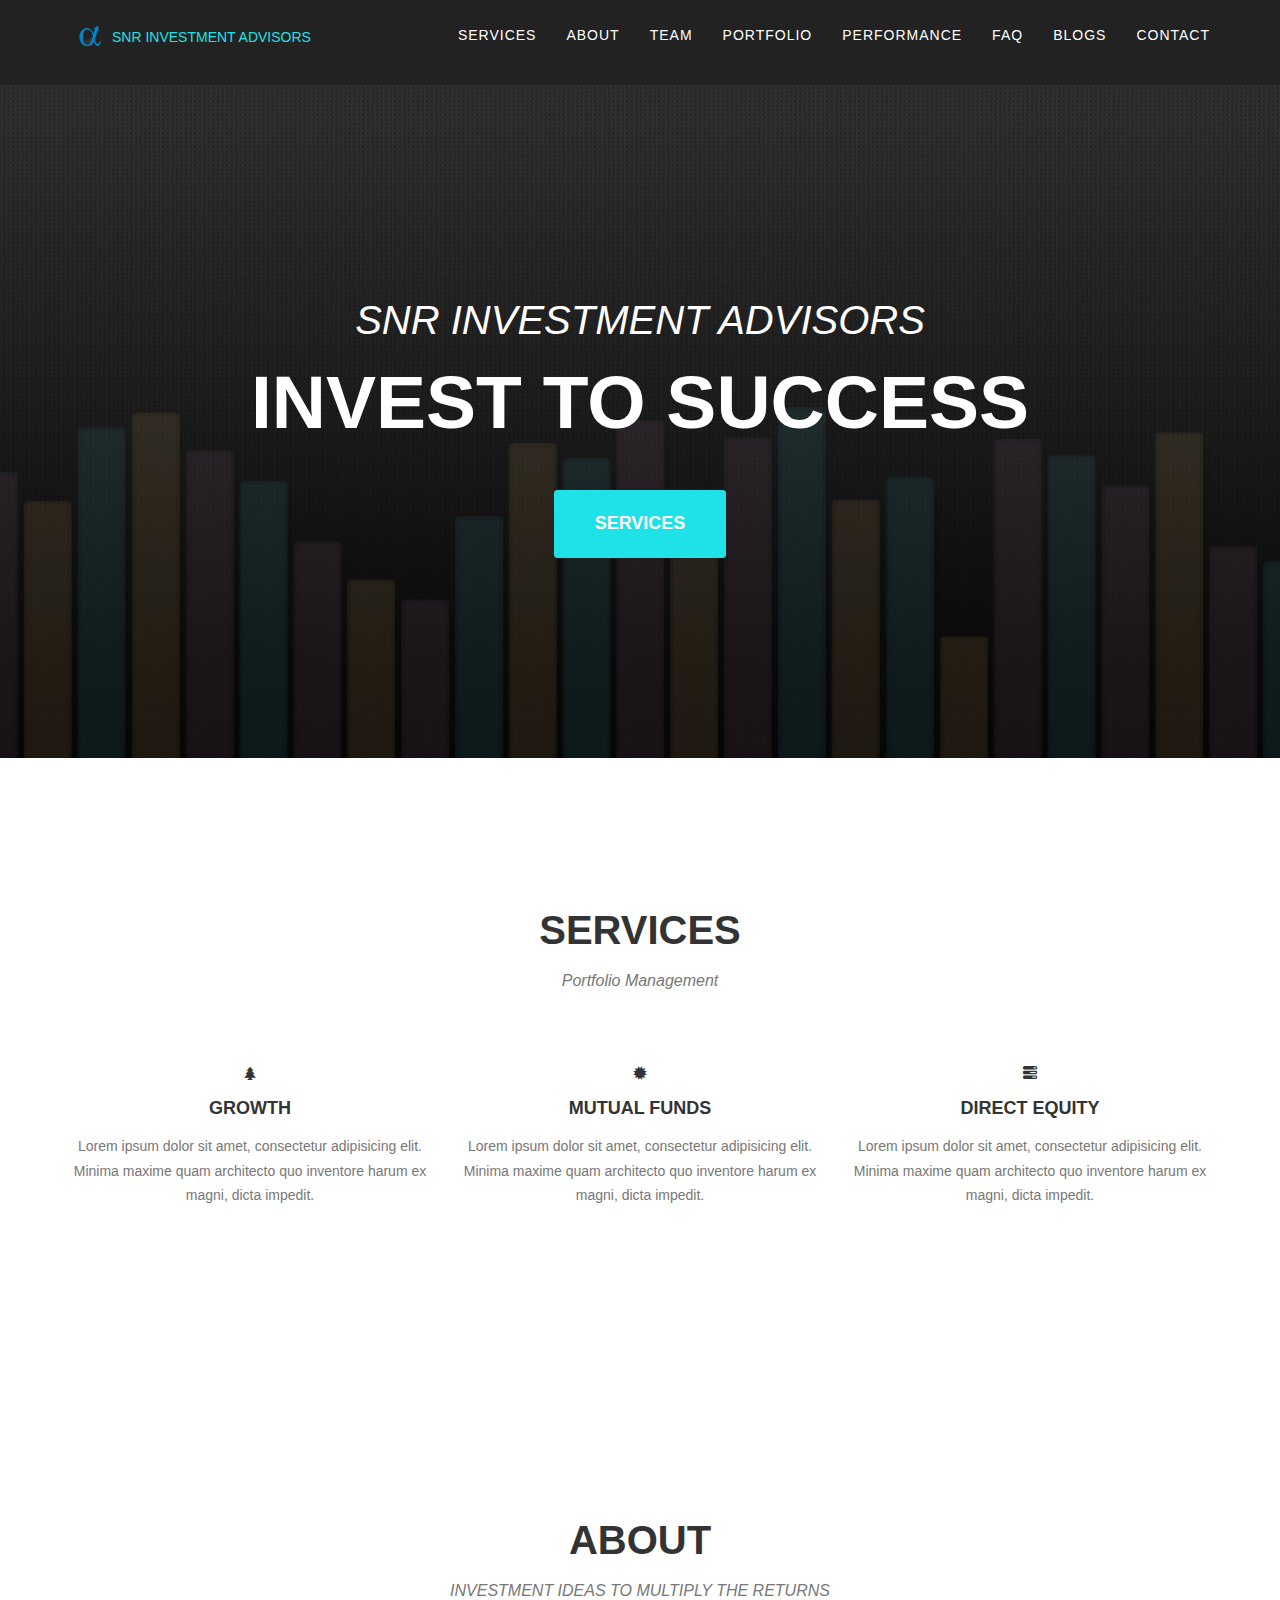
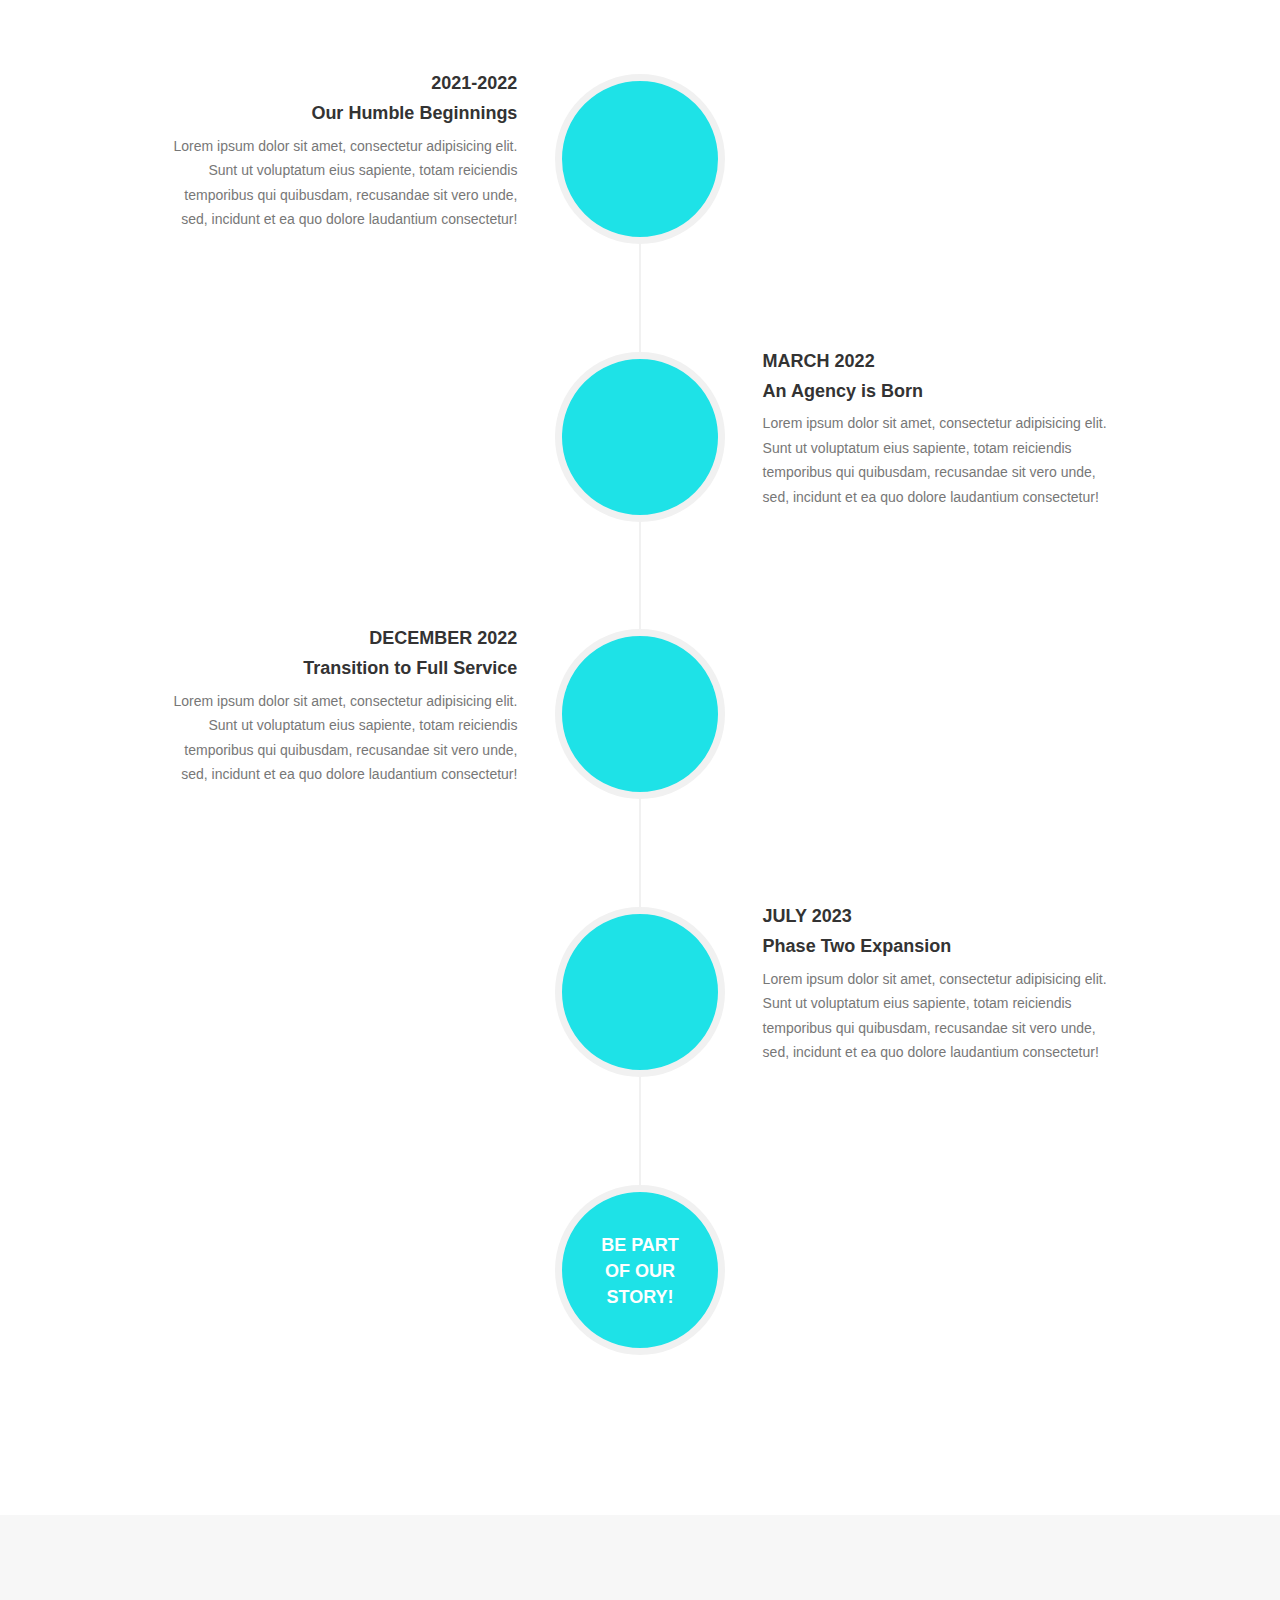
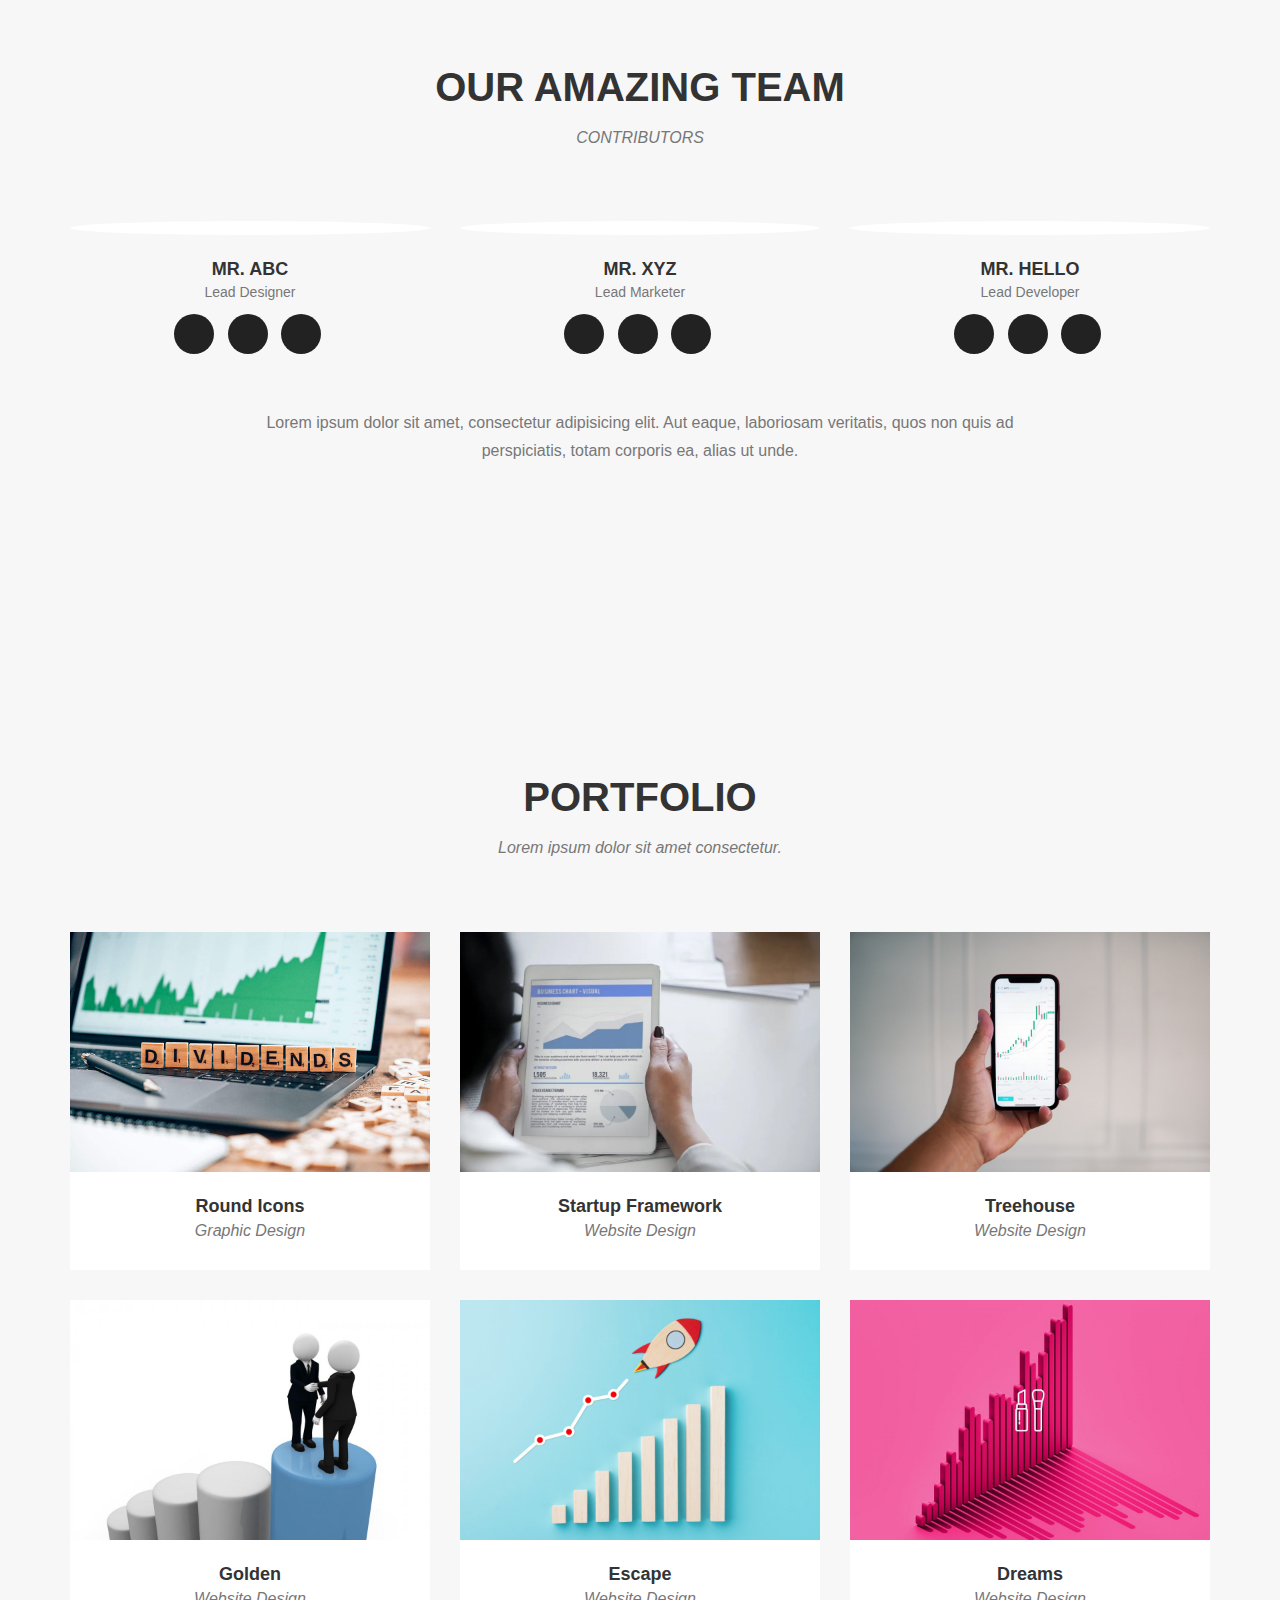
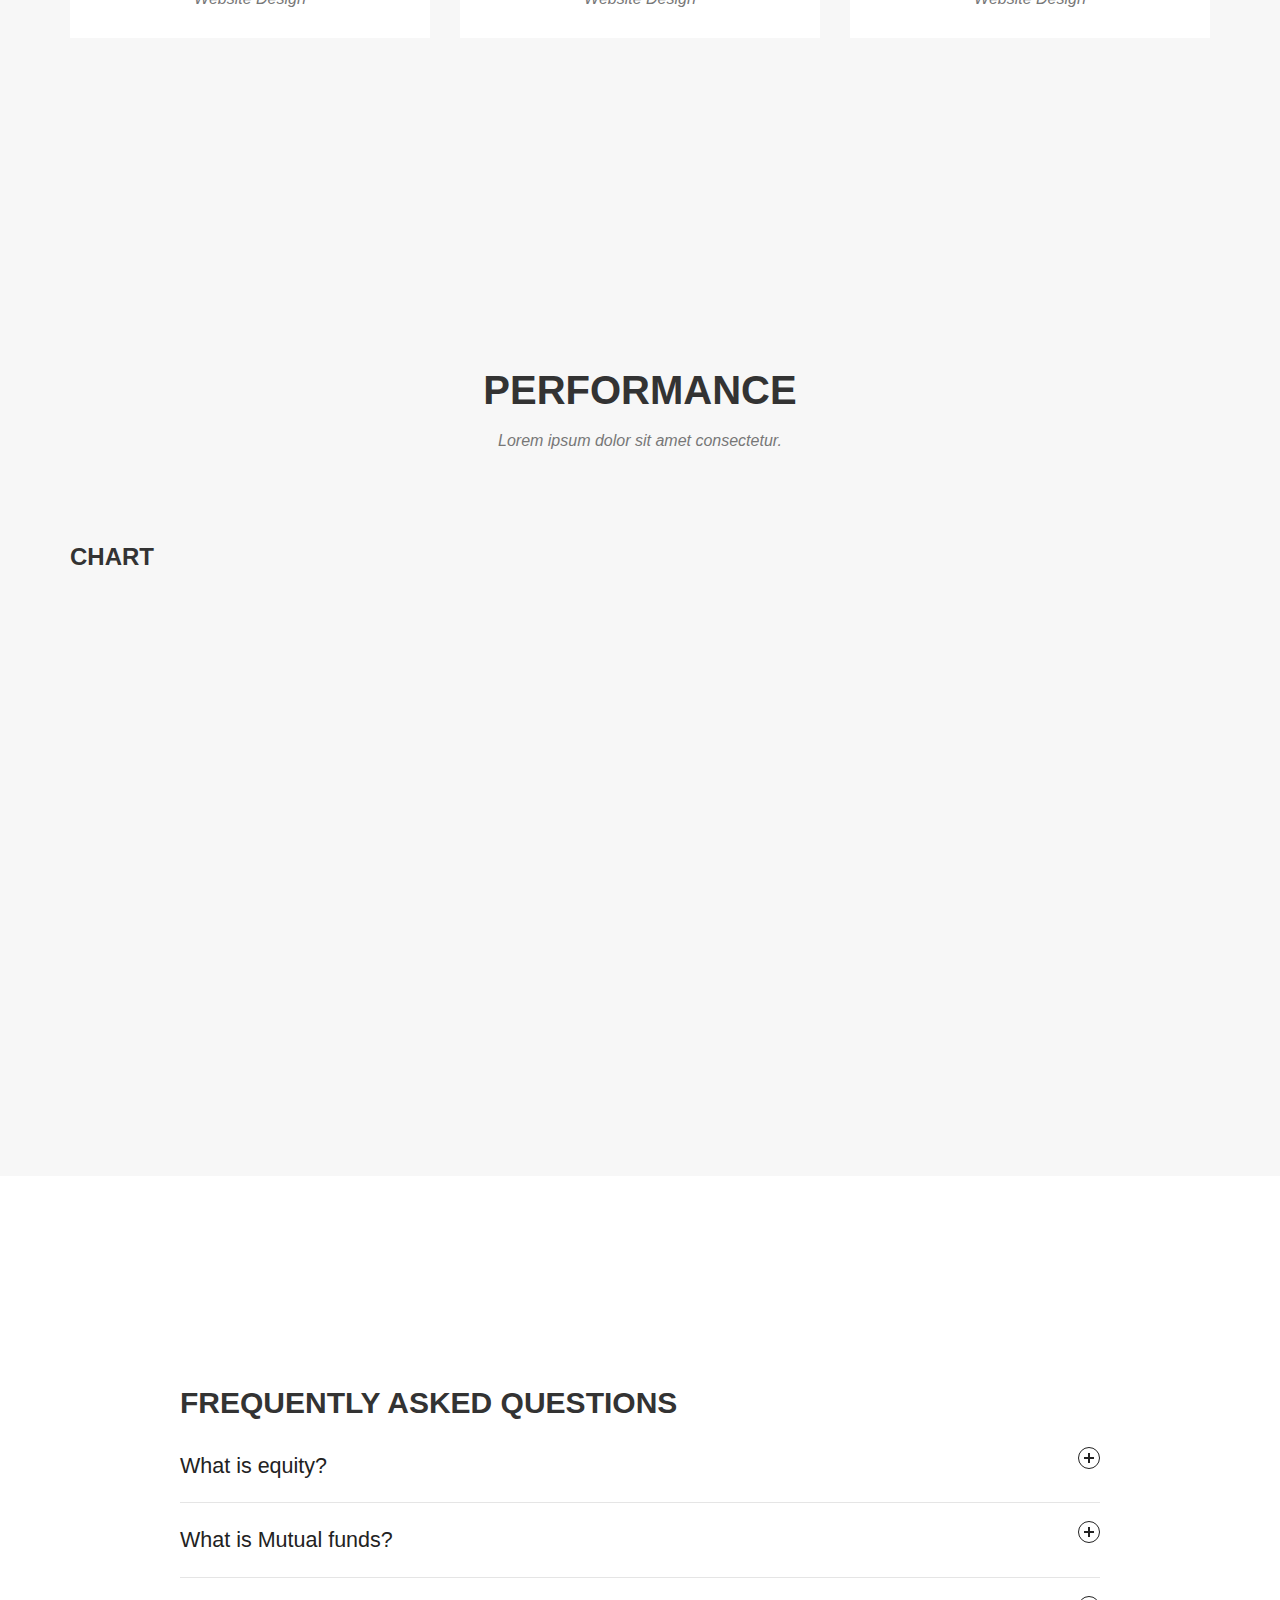
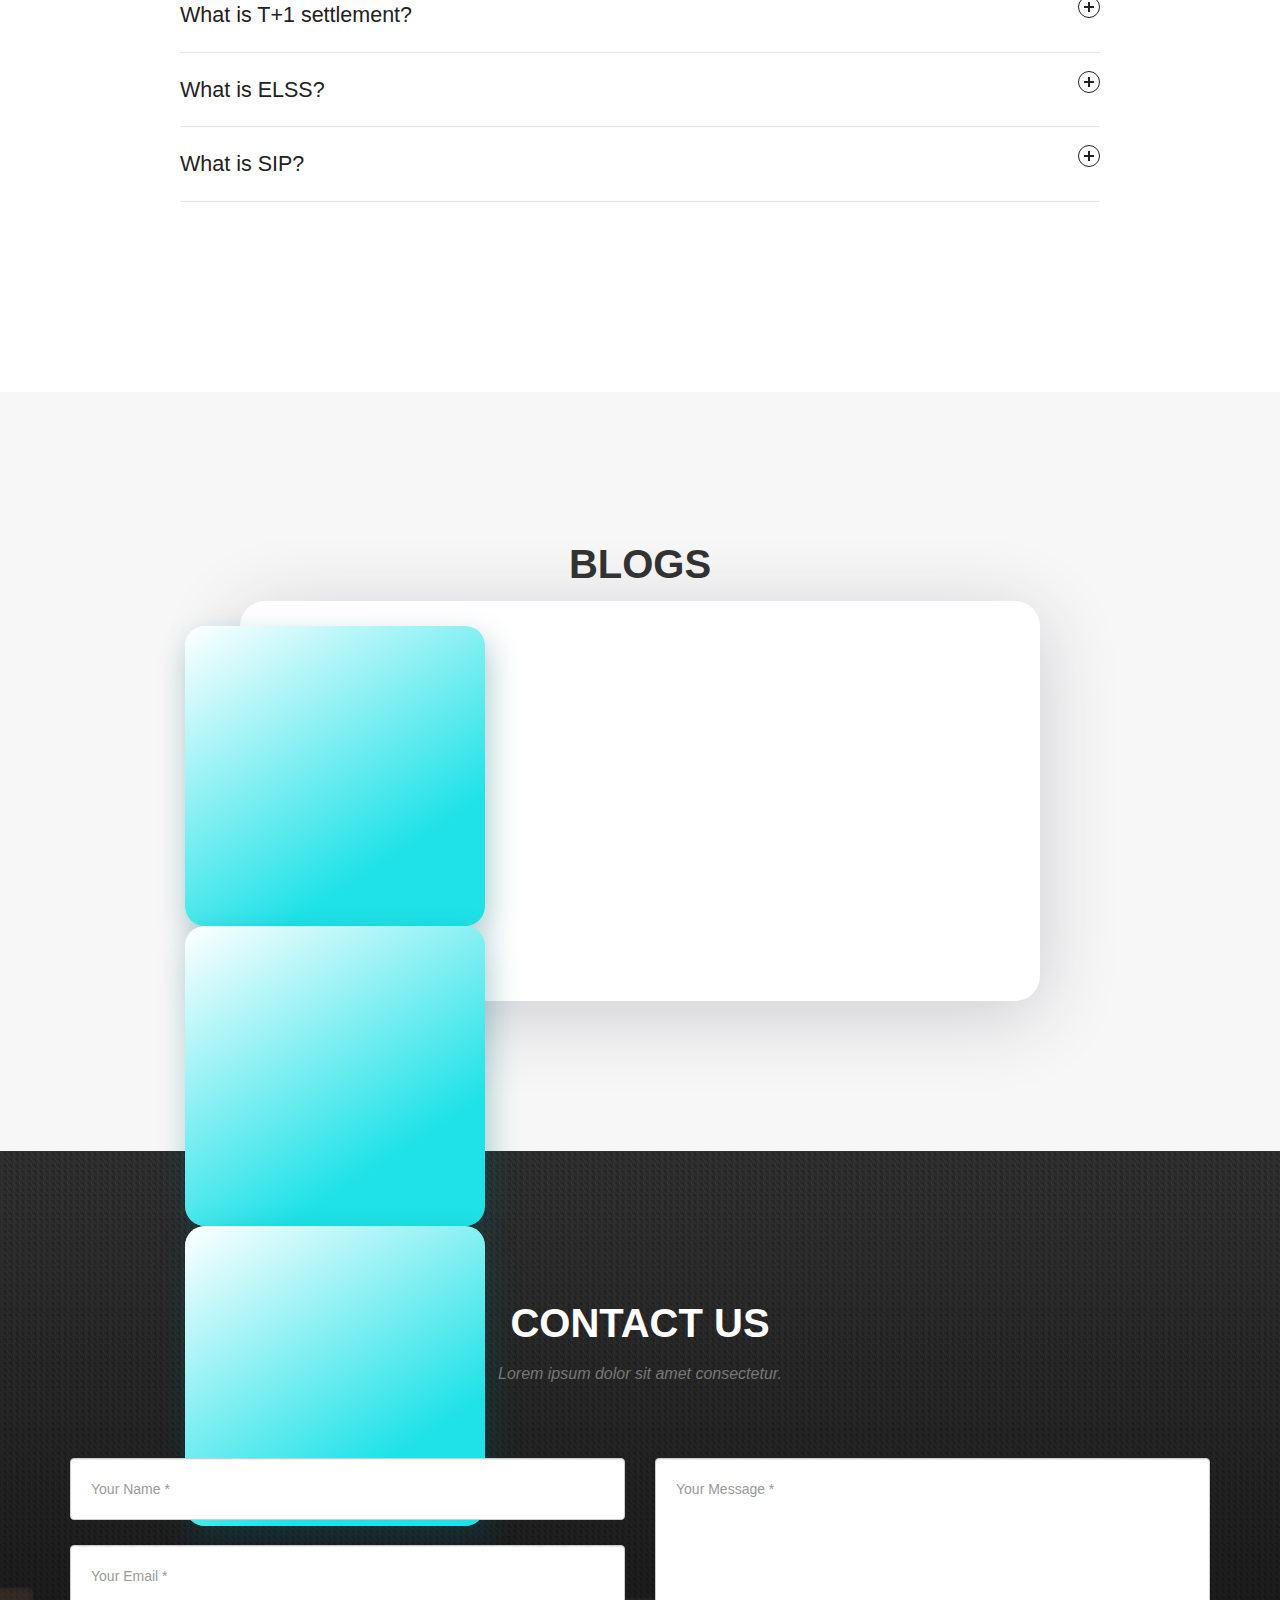
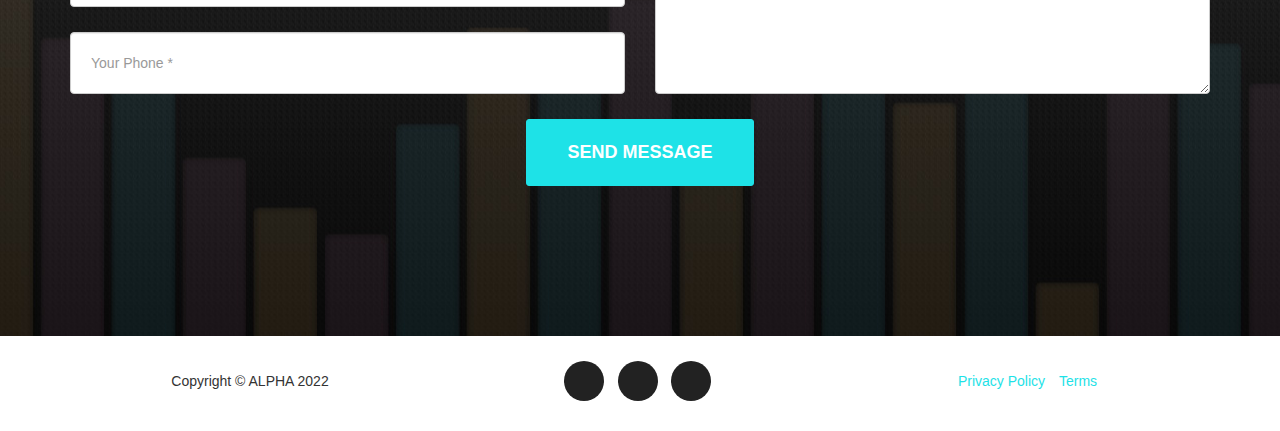
==== index.html @ 971c0d21 "Update index.html" ====
<!DOCTYPE html>
<html lang="en">

<head>
    <meta charset="UTF-8">
    <title>SNR INVESTMENT ADVISORS</title>
    <link rel="icon" href="logo.png" type="image/icon type">
    <link rel='stylesheet' href='https://ajax.googleapis.com/ajax/libs/jqueryui/1.11.2/themes/smoothness/jquery-ui.css'>
    <link rel='stylesheet' href='https://maxcdn.bootstrapcdn.com/bootstrap/3.2.0/css/bootstrap.min.css'>
    <link rel='stylesheet'
        href='https://startbootstrap.com/templates/agency/font-awesome-4.1.0/css/font-awesome.min.css'>
    <link rel="stylesheet" href="./style.css">
    <link rel="stylesheet" href="https://cdnjs.cloudflare.com/ajax/libs/normalize/5.0.0/normalize.min.css">
    <link rel='stylesheet' href='https://cdnjs.cloudflare.com/ajax/libs/Swiper/4.3.5/css/swiper.min.css'>
    <link rel="stylesheet" href="./style2.css">
    <link rel="stylesheet" href="./style3.css">
    <link rel="stylesheet" href="./style4.css">

</head>

<body>
    <!-- partial:index.partial.html -->

    <body id="page-top" class="index" data-pinterest-extension-installed="cr1.3.4">

        <!-- Navigation -->
        <nav class="navbar navbar-default navbar-fixed-top navbar-shrink">
            <div class="container">
                <!-- Brand and toggle get grouped for better mobile display -->
                <div class="navbar-header page-scroll">
                    <button type="button" class="navbar-toggle" data-toggle="collapse"
                        data-target="#bs-example-navbar-collapse-1">
                        <span class="sr-only">Toggle navigation</span>
                        <span class="icon-bar"></span>
                        <span class="icon-bar"></span>
                        <span class="icon-bar"></span>
                    </button>
                </div>

              

                <!-- Collect the nav links, forms, and other content for toggling -->
                <div class="collapse navbar-collapse" id="bs-example-navbar-collapse-1">
                    <ul class="nav navbar-nav navbar-right">
                        <li class="hidden active">
                            <a href="#page-top"></a>
                        </li>
                        <li class="">
                            <a class="page-scroll" href="#services">Services</a>
                        </li>
                        <li class="">
                            <a class="page-scroll" href="#about">About</a>
                        </li>
                        <li class="">
                            <a class="page-scroll" href="#team">Team</a>
                        </li>
                        <li class="">
                            <a class="page-scroll" href="#portfolio">Portfolio</a>
                        </li>
                        <li class="">
                            <a class="page-scroll" href="#performance">Performance</a>
                        </li>
                        <li class="">
                            <a class="page-scroll" href="#FAQ">FAQ</a>
                        </li>
                        <li class="">
                            <a class="page-scroll" href="#Blogs">Blogs</a>
                        </li>
                        <li class="">
                            <a class="page-scroll" href="#contact">Contact</a>
                        </li>
                    </ul>
                    <a class="page-scroll" href="#page-top">

                        <span class="navbar-logo-container">
                              <img src="logo.png" alt="logo" class="navbar-logo" />

                            <p class="logo-text">SNR INVESTMENT ADVISORS</p>
                        </span>
                    </a>
                </div>
                <!-- /.navbar-collapse -->
            </div>
            <!-- /.container-fluid -->
        </nav>

        <!-- Header -->
        <header>
            <div class="container">
                <div class="intro-text">
                    <div class="intro-lead-in">SNR INVESTMENT ADVISORS</div>
                    <div class="intro-heading">INVEST TO SUCCESS</div>
                    <a href="#services" class="page-scroll btn btn-xl">Services</a>
                </div>
            </div>
        </header>

        <!-- Services Section -->
        <section id="services">
            <div class="container">
                <div class="row">
                    <div class="col-lg-12 text-center">
                        <h2 class="section-heading">Services</h2>
                        <h3 class="section-subheading text-muted">Portfolio Management</h3>
                    </div>
                </div>
                <div class="row text-center">
                    <div class="col-md-4">
                        <span class="fa-stack fa-4x">
                            <i class="fa fa-circle fa-stack-2x text-primary"></i>
                            <i class="glyphicon glyphicon-tree-conifer"></i>
                        </span>
                        <h4 class="service-heading">GROWTH</h4>
                        <p class="text-muted">Lorem ipsum dolor sit amet, consectetur adipisicing elit. Minima maxime
                            quam architecto quo inventore harum ex magni, dicta impedit.</p>
                    </div>
                    <div class="col-md-4">
                        <span class="fa-stack fa-4x">
                            <i class="fa fa-circle fa-stack-2x text-primary"></i>
                            <i class="glyphicon glyphicon-certificate"></i>
                        </span>
                        <h4 class="service-heading">MUTUAL FUNDS</h4>
                        <p class="text-muted">Lorem ipsum dolor sit amet, consectetur adipisicing elit. Minima maxime
                            quam architecto quo inventore harum ex magni, dicta impedit.</p>
                    </div>
                    <div class="col-md-4">
                        <span class="fa-stack fa-4x">
                            <i class="fa fa-circle fa-stack-2x text-primary"></i>
                            <i class="glyphicon glyphicon-tasks"></i>
                        </span>
                        <h4 class="service-heading">DIRECT EQUITY</h4>
                        <p class="text-muted">Lorem ipsum dolor sit amet, consectetur adipisicing elit. Minima maxime
                            quam architecto quo inventore harum ex magni, dicta impedit.</p>
                    </div>
                </div>
            </div>
        </section>
        <!-- About Section -->
        <section id="about">
            <div class="container">
                <div class="row">
                    <div class="col-lg-12 text-center">
                        <h2 class="section-heading">About</h2>
                        <h3 class="section-subheading text-muted">INVESTMENT IDEAS TO MULTIPLY THE RETURNS</h3>
                    </div>
                </div>
                <div class="row">
                    <div class="col-lg-12">
                        <ul class="timeline">
                            <li>
                                <div class="timeline-image">
                                    <img class="img-circle img-responsive" src="img/about/1.jpg" alt="">
                                </div>
                                <div class="timeline-panel">
                                    <div class="timeline-heading">
                                        <h4>2021-2022</h4>
                                        <h4 class="subheading">Our Humble Beginnings</h4>
                                    </div>
                                    <div class="timeline-body">
                                        <p class="text-muted">Lorem ipsum dolor sit amet, consectetur adipisicing elit.
                                            Sunt ut voluptatum eius sapiente, totam reiciendis temporibus qui quibusdam,
                                            recusandae sit vero unde, sed, incidunt et ea quo dolore laudantium
                                            consectetur!</p>
                                    </div>
                                </div>
                            </li>
                            <li class="timeline-inverted">
                                <div class="timeline-image">
                                    <img class="img-circle img-responsive" src="img/about/2.jpg" alt="">
                                </div>
                                <div class="timeline-panel">
                                    <div class="timeline-heading">
                                        <h4>March 2022</h4>
                                        <h4 class="subheading">An Agency is Born</h4>
                                    </div>
                                    <div class="timeline-body">
                                        <p class="text-muted">Lorem ipsum dolor sit amet, consectetur adipisicing elit.
                                            Sunt ut voluptatum eius sapiente, totam reiciendis temporibus qui quibusdam,
                                            recusandae sit vero unde, sed, incidunt et ea quo dolore laudantium
                                            consectetur!</p>
                                    </div>
                                </div>
                            </li>
                            <li>
                                <div class="timeline-image">
                                    <img class="img-circle img-responsive" src="img/about/3.jpg" alt="">
                                </div>
                                <div class="timeline-panel">
                                    <div class="timeline-heading">
                                        <h4>December 2022</h4>
                                        <h4 class="subheading">Transition to Full Service</h4>
                                    </div>
                                    <div class="timeline-body">
                                        <p class="text-muted">Lorem ipsum dolor sit amet, consectetur adipisicing elit.
                                            Sunt ut voluptatum eius sapiente, totam reiciendis temporibus qui quibusdam,
                                            recusandae sit vero unde, sed, incidunt et ea quo dolore laudantium
                                            consectetur!</p>
                                    </div>
                                </div>
                            </li>
                            <li class="timeline-inverted">
                                <div class="timeline-image">
                                    <img class="img-circle img-responsive" src="img/about/4.jpg" alt="">
                                </div>
                                <div class="timeline-panel">
                                    <div class="timeline-heading">
                                        <h4>July 2023</h4>
                                        <h4 class="subheading">Phase Two Expansion</h4>
                                    </div>
                                    <div class="timeline-body">
                                        <p class="text-muted">Lorem ipsum dolor sit amet, consectetur adipisicing elit.
                                            Sunt ut voluptatum eius sapiente, totam reiciendis temporibus qui quibusdam,
                                            recusandae sit vero unde, sed, incidunt et ea quo dolore laudantium
                                            consectetur!</p>
                                    </div>
                                </div>
                            </li>
                            <li class="timeline-inverted">
                                <div class="timeline-image">
                                    <h4>Be Part
                                        <br>Of Our
                                        <br>Story!
                                    </h4>
                                </div>
                            </li>
                        </ul>
                    </div>
                </div>
            </div>
        </section>

         <!-- Team Section -->
         <section id="team" class="bg-light-gray">
            <div class="container">
                <div class="row">
                    <div class="col-lg-12 text-center">
                        <h2 class="section-heading">Our Amazing Team</h2>
                        <h3 class="section-subheading text-muted">CONTRIBUTORS</h3>
                    </div>
                </div>
                <div class="row">
                    <div class="col-sm-4">
                        <div class="team-member">
                            <img src="http://www.mycatspace.com/wp-content/uploads/2013/08/adopting-a-cat.jpg"
                                class="img-responsive img-circle" alt="">
                            <h4>MR. ABC</h4>
                            <p class="text-muted">Lead Designer</p>
                            <ul class="list-inline social-buttons">
                                <li><a href="#"><i class="fa fa-twitter"></i></a>
                                </li>
                                <li><a href="#"><i class="fa fa-facebook"></i></a>
                                </li>
                                <li><a href="#"><i class="fa fa-linkedin"></i></a>
                                </li>
                            </ul>
                        </div>
                    </div>
                    <div class="col-sm-4">
                        <div class="team-member">
                            <img src="http://www.mycatspace.com/wp-content/uploads/2013/08/adopting-a-cat.jpg"
                                class="img-responsive img-circle" alt="">
                            <h4>MR. XYZ</h4>
                            <p class="text-muted">Lead Marketer</p>
                            <ul class="list-inline social-buttons">
                                <li><a href="#"><i class="fa fa-twitter"></i></a>
                                </li>
                                <li><a href="#"><i class="fa fa-facebook"></i></a>
                                </li>
                                <li><a href="#"><i class="fa fa-linkedin"></i></a>
                                </li>
                            </ul>
                        </div>
                    </div>
                    <div class="col-sm-4">
                        <div class="team-member">
                            <img src="http://www.mycatspace.com/wp-content/uploads/2013/08/adopting-a-cat.jpg"
                                class="img-responsive img-circle" alt="">
                            <h4>MR. HELLO</h4>
                            <p class="text-muted">Lead Developer</p>
                            <ul class="list-inline social-buttons">
                                <li><a href="#"><i class="fa fa-twitter"></i></a>
                                </li>
                                <li><a href="#"><i class="fa fa-facebook"></i></a>
                                </li>
                                <li><a href="#"><i class="fa fa-linkedin"></i></a>
                                </li>
                            </ul>
                        </div>
                    </div>
                </div>
                <div class="row">
                    <div class="col-lg-8 col-lg-offset-2 text-center">
                        <p class="large text-muted">Lorem ipsum dolor sit amet, consectetur adipisicing elit. Aut eaque,
                            laboriosam veritatis, quos non quis ad perspiciatis, totam corporis ea, alias ut unde.</p>
                    </div>
                </div>
            </div>
        </section>

        <!-- Portfolio Grid Section -->
        <section id="portfolio" class="bg-light-gray">
            <div class="container">
                <div class="row">
                    <div class="col-lg-12 text-center">
                        <h2 class="section-heading">Portfolio</h2>
                        <h3 class="section-subheading text-muted">Lorem ipsum dolor sit amet consectetur.</h3>
                    </div>
                </div>
                <div class="row">
                    <div class="col-md-4 col-sm-6 portfolio-item">
                        <a href="#portfolioModal1" class="portfolio-link" data-toggle="modal">
                            <div class="portfolio-hover">
                                <div class="portfolio-hover-content">
                                    <i class="fa fa-plus fa-3x"></i>
                                </div>
                            </div>
                            <img src="1.jpg" class="img-responsive" alt="">
                        </a>
                        <div class="portfolio-caption">
                            <h4>Round Icons</h4>
                            <p class="text-muted">Graphic Design</p>
                        </div>
                    </div>
                    <div class="col-md-4 col-sm-6 portfolio-item">
                        <a href="#portfolioModal2" class="portfolio-link" data-toggle="modal">
                            <div class="portfolio-hover">
                                <div class="portfolio-hover-content">
                                    <i class="fa fa-plus fa-3x"></i>
                                </div>
                            </div>
                            <img src="2.jpeg" class="img-responsive" alt="">
                        </a>
                        <div class="portfolio-caption">
                            <h4>Startup Framework</h4>
                            <p class="text-muted">Website Design</p>
                        </div>
                    </div>
                    <div class="col-md-4 col-sm-6 portfolio-item">
                        <a href="#portfolioModal3" class="portfolio-link" data-toggle="modal">
                            <div class="portfolio-hover">
                                <div class="portfolio-hover-content">
                                    <i class="fa fa-plus fa-3x"></i>
                                </div>
                            </div>
                            <img src="3.jpg" class="img-responsive" alt="">
                        </a>
                        <div class="portfolio-caption">
                            <h4>Treehouse</h4>
                            <p class="text-muted">Website Design</p>
                        </div>
                    </div>
                    <div class="col-md-4 col-sm-6 portfolio-item">
                        <a href="#portfolioModal4" class="portfolio-link" data-toggle="modal">
                            <div class="portfolio-hover">
                                <div class="portfolio-hover-content">
                                    <i class="fa fa-plus fa-3x"></i>
                                </div>
                            </div>
                            <img src="4.jpg" class="img-responsive" alt="">
                        </a>
                        <div class="portfolio-caption">
                            <h4>Golden</h4>
                            <p class="text-muted">Website Design</p>
                        </div>
                    </div>
                    <div class="col-md-4 col-sm-6 portfolio-item">
                        <a href="#portfolioModal5" class="portfolio-link" data-toggle="modal">
                            <div class="portfolio-hover">
                                <div class="portfolio-hover-content">
                                    <i class="fa fa-plus fa-3x"></i>
                                </div>
                            </div>
                            <img src="5.jpg" class="img-responsive" alt="">
                        </a>
                        <div class="portfolio-caption">
                            <h4>Escape</h4>
                            <p class="text-muted">Website Design</p>
                        </div>
                    </div>
                    <div class="col-md-4 col-sm-6 portfolio-item">
                        <a href="#portfolioModal6" class="portfolio-link" data-toggle="modal">
                            <div class="portfolio-hover">
                                <div class="portfolio-hover-content">
                                    <i class="fa fa-plus fa-3x"></i>
                                </div>
                            </div>
                            <img src="6.jpg" class="img-responsive" alt="">
                        </a>
                        <div class="portfolio-caption">
                            <h4>Dreams</h4>
                            <p class="text-muted">Website Design</p>
                        </div>
                    </div>
                </div>
            </div>
        </section>
        <!-- Performance Grid Section -->
        <section id="performance" class="bg-light-gray">
            <div class="container">
                <div class="row">
                    <div class="col-lg-12 text-center">
                        <h2 class="section-heading">Performance</h2>
                        <h3 class="section-subheading text-muted">Lorem ipsum dolor sit amet consectetur.</h3>
                    </div>
                </div>
                <div class="mtd charts">
                    <h3>Chart</h3>
                    <div>
                      <canvas id="doughnut"></canvas>
                    </div>
                    <div id="chartjs-tooltip"></div>
                    <div id="doughnut-legend" class="chart-legend"></div>
                  </div>
                  
            </div>
        </section>
        <script src='https://cdnjs.cloudflare.com/ajax/libs/Chart.js/1.0.2/Chart.min.js'></script>
        <script src='https://code.jquery.com/jquery-1.12.0.min.js'></script><script  src="./script3.js"></script>

            <!-- FAQ -->
            <section id="FAQ">
            <div class="faq">
            <h2>Frequently Asked Questions</h2>
            <div class="accordion">
            <div class="accordion-item">
             <button id="accordion-button-1" aria-expanded="false"><span class="accordion-title">What is equity?</span><span class="icon" aria-hidden="true"></span></button>
               <div class="accordion-content">
                <p>Lorem ipsum dolor sit amet, consectetur adipiscing elit, sed do eiusmod tempor incididunt ut labore et dolore magna aliqua.</p>
                </div>
           </div>
               <div class="accordion-item">
              <button id="accordion-button-2" aria-expanded="false"><span class="accordion-title">What is Mutual funds?</span><span class="icon" aria-hidden="true"></span></button>
               <div class="accordion-content">
                <p>Lorem ipsum dolor sit amet, consectetur adipiscing elit, sed do eiusmod tempor incididunt ut labore et dolore magna aliqua. Elementum sagittis vitae et leo duis ut. Ut tortor pretium viverra suspendisse potenti.</p>
               </div>
              </div>
           <div class="accordion-item">
              <button id="accordion-button-3" aria-expanded="false"><span class="accordion-title">What is T+1 settlement?</span><span class="icon" aria-hidden="true"></span></button>
                <div class="accordion-content">
                  <p>Lorem ipsum dolor sit amet, consectetur adipiscing elit, sed do eiusmod tempor incididunt ut labore et dolore magna aliqua. Elementum sagittis vitae et leo duis ut. Ut tortor pretium viverra suspendisse potenti.</p>
               </div>
           </div>
              <div class="accordion-item">
               <button id="accordion-button-4" aria-expanded="false"><span class="accordion-title">What is ELSS?</span><span class="icon" aria-hidden="true"></span></button>
               <div class="accordion-content">
                  <p>Lorem ipsum dolor sit amet, consectetur adipiscing elit, sed do eiusmod tempor incididunt ut labore et dolore magna aliqua. Elementum sagittis vitae et leo duis ut. Ut tortor pretium viverra suspendisse potenti.</p>
              </div>
              </div>
              <div class="accordion-item">
               <button id="accordion-button-5" aria-expanded="false"><span class="accordion-title">What is SIP?</span><span class="icon" aria-hidden="true"></span></button>
             <div class="accordion-content">
                  <p>Lorem ipsum dolor sit amet, consectetur adipiscing elit, sed do eiusmod tempor incididunt ut labore et dolore magna aliqua. Elementum sagittis vitae et leo duis ut. Ut tortor pretium viverra suspendisse potenti.</p>
                </div>
                  </div>
                   </div>
             </div>
             </section>
        <script src='https://code.jquery.com/jquery-3.2.1.min.js'></script><script  src="./script4.js"></script>

         <!-- Blogs Section -->
         <section id="Blogs" class="bg-light-gray">
            <div class="container">
                <div class="row">
                    <div class="col-lg-12 text-center">
                        <h2 class="section-heading">Blogs</h2>
                    </div>
                </div>
                <div class="blog-slider">
                    <div class="blog-slider__wrp swiper-wrapper">
                      <div class="blog-slider__item swiper-slide">
                        <div class="blog-slider__img">
                          
                          <img src="1.jpg" alt="">
                        </div>
                        <div class="blog-slider__content">
                          <span class="blog-slider__code">15 April 2022</span>
                          <div class="blog-slider__title">Lorem Ipsum Dolor</div>
                          <div class="blog-slider__text">Lorem ipsum dolor sit amet consectetur, adipisicing elit. Recusandae voluptate repellendus magni illo ea animi? </div>
                          <a href="#" class="blog-slider__button">READ MORE</a>
                        </div>
                      </div>
                      <div class="blog-slider__item swiper-slide">
                        <div class="blog-slider__img">
                          <img src="2.jpeg" alt="">
                        </div>
                        <div class="blog-slider__content">
                          <span class="blog-slider__code">15 April 2022</span>
                          <div class="blog-slider__title">Lorem Ipsum Dolor2</div>
                          <div class="blog-slider__text">Lorem ipsum dolor sit amet consectetur, adipisicing elit. Recusandae voluptate repellendus magni illo ea animi?</div>
                          <a href="#" class="blog-slider__button">READ MORE</a>
                        </div>
                      </div>
                      
                      <div class="blog-slider__item swiper-slide">
                        <div class="blog-slider__img">
                          <img src="3.jpg" alt="">
                        </div>
                        <div class="blog-slider__content">
                          <span class="blog-slider__code">15 April 2022</span>
                          <div class="blog-slider__title">Lorem Ipsum Dolor</div>
                          <div class="blog-slider__text">Lorem ipsum dolor sit amet consectetur, adipisicing elit. Recusandae voluptate repellendus magni illo ea animi?</div>
                          <a href="#" class="blog-slider__button">READ MORE</a>
                        </div>
                      </div>
                      
                    </div>
                    <div class="blog-slider__pagination"></div>
                  </div>
            </div>   
        
        </section>
        <script src='https://cdnjs.cloudflare.com/ajax/libs/jquery/3.3.1/jquery.min.js'></script>
        <script src='https://cdnjs.cloudflare.com/ajax/libs/Swiper/4.3.5/js/swiper.min.js'></script>
        <script  src="script2.js"></script>

        <!-- Clients Aside -->


        <section id="contact">
            <div class="container">
                <div class="row">
                    <div class="col-lg-12 text-center">
                        <h2 class="section-heading">Contact Us</h2>
                        <h3 class="section-subheading text-muted">Lorem ipsum dolor sit amet consectetur.</h3>
                    </div>
                </div>
                <div class="row">
                    <div class="col-lg-12">
                        <form name="sentMessage" id="contactForm" novalidate="">
                            <div class="row">
                                <div class="col-md-6">
                                    <div class="form-group">
                                        <input type="text" class="form-control" placeholder="Your Name *" id="name"
                                            required="" data-validation-required-message="Please enter your name.">
                                        <p class="help-block text-danger"></p>
                                    </div>
                                    <div class="form-group">
                                        <input type="email" class="form-control" placeholder="Your Email *" id="email"
                                            required=""
                                            data-validation-required-message="Please enter your email address.">
                                        <p class="help-block text-danger"></p>
                                    </div>
                                    <div class="form-group">
                                        <input type="tel" class="form-control" placeholder="Your Phone *" id="phone"
                                            required=""
                                            data-validation-required-message="Please enter your phone number.">
                                        <p class="help-block text-danger"></p>
                                    </div>
                                </div>
                                <div class="col-md-6">
                                    <div class="form-group">
                                        <textarea class="form-control" placeholder="Your Message *" id="message"
                                            required=""
                                            data-validation-required-message="Please enter a message."></textarea>
                                        <p class="help-block text-danger"></p>
                                    </div>
                                </div>
                                <div class="clearfix"></div>
                                <div class="col-lg-12 text-center">
                                    <div id="success"></div>
                                    <button type="submit" class="btn btn-xl">Send Message</button>
                                </div>
                            </div>
                        </form>
                    </div>
                </div>
            </div>
        </section>

        <footer>
            <div class="container">
                <div class="row">
                    <div class="col-md-4">
                        <span class="copyright">Copyright © ALPHA 2022</span>
                    </div>
                    <div class="col-md-4">
                        <ul class="list-inline social-buttons">
                            <li><a href="#"><i class="fa fa-twitter"></i></a>
                            </li>
                            <li><a href="#"><i class="fa fa-facebook"></i></a>
                            </li>
                            <li><a href="#"><i class="fa fa-linkedin"></i></a>
                            </li>
                        </ul>
                    </div>
                    <div class="col-md-4">
                        <ul class="list-inline quicklinks">
                            <li><a href="#">Privacy Policy</a>
                            </li>
                            <li><a href="#">Terms</a>
                            </li>
                        </ul>
                    </div>
                </div>
            </div>
        </footer>

        <!-- Portfolio Modals -->
        <!-- Use the modals below to showcase details about your portfolio projects! -->

        <!-- Portfolio Modal 1 -->
        <div class="portfolio-modal modal fade" id="portfolioModal1" tabindex="-1" role="dialog" aria-hidden="true">
            <div class="modal-content">
                <div class="close-modal" data-dismiss="modal">
                    <div class="lr">
                        <div class="rl">
                        </div>
                    </div>
                </div>
                <div class="container">
                    <div class="row">
                        <div class="col-lg-8 col-lg-offset-2">
                            <div class="modal-body">
                                <!-- Project Details Go Here -->
                                <h2>Project Name</h2>
                                <p class="item-intro text-muted">Lorem ipsum dolor sit amet consectetur.</p>
                                <img class="img-responsive" src="1.jpg" alt="">
                                <p>Use this area to describe your project. Lorem ipsum dolor sit amet, consectetur
                                    adipisicing elit. Est blanditiis dolorem culpa incidunt minus dignissimos deserunt
                                    repellat aperiam quasi sunt officia expedita beatae cupiditate, maiores repudiandae,
                                    nostrum, reiciendis facere nemo!</p>
                                <p>
                                    <strong>Want this portfolio?</strong>
                                </p>
                                <ul class="list-inline">
                                </ul>
                                <button type="button" class="btn btn-primary" data-dismiss="modal"><i
                                        class="fa fa-times"></i> Close Project</button>
                            </div>
                        </div>
                    </div>
                </div>
            </div>
        </div>

        <!-- Portfolio Modal 2 -->
        <div class="portfolio-modal modal fade" id="portfolioModal2" tabindex="-1" role="dialog" aria-hidden="true">
            <div class="modal-content">
                <div class="close-modal" data-dismiss="modal">
                    <div class="lr">
                        <div class="rl">
                        </div>
                    </div>
                </div>
                <div class="container">
                    <div class="row">
                        <div class="col-lg-8 col-lg-offset-2">
                            <div class="modal-body">
                                <h2>Project Heading</h2>
                                <p class="item-intro text-muted">Lorem ipsum dolor sit amet consectetur.</p>
                                <img class="img-responsive img-centered" src="2.jpeg" alt="">
                                <p></p>
                                <p></p>
                                <button type="button" class="btn btn-primary" data-dismiss="modal"><i
                                        class="fa fa-times"></i> Close Project</button>
                            </div>
                        </div>
                    </div>
                </div>
            </div>
        </div>

        <!-- Portfolio Modal 3 -->
        <div class="portfolio-modal modal fade" id="portfolioModal3" tabindex="-1" role="dialog" aria-hidden="true">
            <div class="modal-content">
                <div class="close-modal" data-dismiss="modal">
                    <div class="lr">
                        <div class="rl">
                        </div>
                    </div>
                </div>
                <div class="container">
                    <div class="row">
                        <div class="col-lg-8 col-lg-offset-2">
                            <div class="modal-body">
                                <!-- Project Details Go Here -->
                                <h2>Project Name</h2>
                                <p class="item-intro text-muted">Lorem ipsum dolor sit amet consectetur.</p>
                                <img class="img-responsive img-centered" src="3.jpg" alt="">
                                <p></a>. This is bright and spacious design perfect for people or startup companies
                                    looking to showcase their apps or other projects.</p>
                                <p></p>
                                <button type="button" class="btn btn-primary" data-dismiss="modal"><i
                                        class="fa fa-times"></i> Close Project</button>
                            </div>
                        </div>
                    </div>
                </div>
            </div>
        </div>

        <!-- Portfolio Modal 4 -->
        <div class="portfolio-modal modal fade" id="portfolioModal4" tabindex="-1" role="dialog" aria-hidden="true">
            <div class="modal-content">
                <div class="close-modal" data-dismiss="modal">
                    <div class="lr">
                        <div class="rl">
                        </div>
                    </div>
                </div>
                <div class="container">
                    <div class="row">
                        <div class="col-lg-8 col-lg-offset-2">
                            <div class="modal-body">
                                <!-- Project Details Go Here -->
                                <h2>Project Name</h2>
                                <p class="item-intro text-muted">Lorem ipsum dolor sit amet consectetur.</p>
                                <img class="img-responsive img-centered" src="4.jpg" alt="">
                                <p></p>
                                <p></p>
                                <button type="button" class="btn btn-primary" data-dismiss="modal"><i
                                        class="fa fa-times"></i> Close Project</button>
                            </div>
                        </div>
                    </div>
                </div>
            </div>
        </div>

        <!-- Portfolio Modal 5 -->
        <div class="portfolio-modal modal fade" id="portfolioModal5" tabindex="-1" role="dialog" aria-hidden="true">
            <div class="modal-content">
                <div class="close-modal" data-dismiss="modal">
                    <div class="lr">
                        <div class="rl">
                        </div>
                    </div>
                </div>
                <div class="container">
                    <div class="row">
                        <div class="col-lg-8 col-lg-offset-2">
                            <div class="modal-body">
                                <!-- Project Details Go Here -->
                                <h2>Project Name</h2>
                                <p class="item-intro text-muted">Lorem ipsum dolor sit amet consectetur.</p>
                                <img class="img-responsive img-centered" src="5.jpg" alt="">
                                <p></p>
                                <p></p>
                                <button type="button" class="btn btn-primary" data-dismiss="modal"><i
                                        class="fa fa-times"></i> Close Project</button>
                            </div>
                        </div>
                    </div>
                </div>
            </div>
        </div>

        <!-- Portfolio Modal 6 -->
        <div class="portfolio-modal modal fade" id="portfolioModal6" tabindex="-1" role="dialog" aria-hidden="true">
            <div class="modal-content">
                <div class="close-modal" data-dismiss="modal">
                    <div class="lr">
                        <div class="rl">
                        </div>
                    </div>
                </div>
                <div class="container">
                    <div class="row">
                        <div class="col-lg-8 col-lg-offset-2">
                            <div class="modal-body">
                                <!-- Project Details Go Here -->
                                <h2>Project Name</h2>
                                <p class="item-intro text-muted">Lorem ipsum dolor sit amet consectetur.</p>
                                <img class="img-responsive img-centered" src="6.jpg" alt="">
                                <p></p>
                                <button type="button" class="btn btn-primary" data-dismiss="modal"><i
                                        class="fa fa-times"></i> Close Project</button>
                            </div>
                        </div>
                    </div>
                </div>
            </div>
        </div>

        <!-- jQuery Version 1.11.0 -->
        <script
            src="https://raw.githubusercontent.com/IronSummitMedia/startbootstrap/gh-pages/templates/agency/js/jquery-1.11.0.js"></script>

        <!-- Bootstrap Core JavaScript -->
        <script
            src="https://raw.githubusercontent.com/IronSummitMedia/startbootstrap/gh-pages/templates/agency/js/bootstrap.min.js"></script>

        <!-- Plugin JavaScript -->
        <script src="https://cdnjs.cloudflare.com/ajax/libs/jquery-easing/1.3/jquery.easing.min.js"></script>
        <script
            src="https://raw.githubusercontent.com/IronSummitMedia/startbootstrap/gh-pages/templates/agency/js/classie.js"></script>
        <script
            src="https://raw.githubusercontent.com/IronSummitMedia/startbootstrap/gh-pages/templates/agency/js/cbpAnimatedHeader.js"></script>

        <!-- Contact Form JavaScript -->
        <script
            src="https://raw.githubusercontent.com/IronSummitMedia/startbootstrap/gh-pages/templates/agency/js/jqBootstrapValidation.js"></script>
        <script
            src="https://raw.githubusercontent.com/IronSummitMedia/startbootstrap/gh-pages/templates/agency/js/contact_me.js"></script>


        <span
            style="height: 20px; width: 40px; min-height: 20px; min-width: 40px; position: absolute; opacity: 0.85; z-index: 8675309; display: none; cursor: pointer; background-image: url([data-uri]);"></span>
    </body>
    <!-- partial -->
    <script src='https://cdnjs.cloudflare.com/ajax/libs/jquery/2.1.3/jquery.min.js'></script>
    <script src='https://ajax.googleapis.com/ajax/libs/jqueryui/1.11.2/jquery-ui.min.js'></script>
    <script src='https://maxcdn.bootstrapcdn.com/bootstrap/3.2.0/js/bootstrap.min.js'></script>
    <script src="./script.js"></script>

</body>

</html>
---- style.css ----
/*!
 * Start Bootstrap - Agency Bootstrap Theme (https://startbootstrap.com)
 * Code licensed under the Apache License v2.0.
 * For details, see http://www.apache.org/licenses/LICENSE-2.0.
 */

body {
    overflow-x: hidden;
    font-family: "Roboto Slab", "Helvetica Neue", Helvetica, Arial, sans-serif;
}

.text-muted {
    color: #777;
}

.text-primary {
    color: #1ee2e7;
}

p {
    font-size: 14px;
    line-height: 1.75;
}

p.large {
    font-size: 16px;
}

a,
a:hover,
a:focus,
a:active,
a.active {
    outline: 0;
}

a {
    color: #1ee2e7;
}

a:hover,
a:focus,
a:active,
a.active {
    color: #17d0d5;
}

h1,
h2,
h3,
h4,
h5,
h6 {
    text-transform: uppercase;
    font-family: Montserrat, "Helvetica Neue", Helvetica, Arial, sans-serif;
    font-weight: 700;
}

.img-centered {
    margin: 0 auto;
}

.bg-light-gray {
    background-color: #f7f7f7;
}

.bg-darkest-gray {
    background-color: #222;
}

.btn-primary {
    border-color: #1ee2e7;
    text-transform: uppercase;
    font-family: Montserrat, "Helvetica Neue", Helvetica, Arial, sans-serif;
    font-weight: 700;
    color: #fff;
    background-color: #1ee2e7;
}

.btn-primary:hover,
.btn-primary:focus,
.btn-primary:active,
.btn-primary.active,
.open .dropdown-toggle.btn-primary {
    border-color: #17d0d5;
    color: #fff;
    background-color: #17d0d5;
}

.btn-primary:active,
.btn-primary.active,
.open .dropdown-toggle.btn-primary {
    background-image: none;
}

.btn-primary.disabled,
.btn-primary[disabled],
fieldset[disabled] .btn-primary,
.btn-primary.disabled:hover,
.btn-primary[disabled]:hover,
fieldset[disabled] .btn-primary:hover,
.btn-primary.disabled:focus,
.btn-primary[disabled]:focus,
fieldset[disabled] .btn-primary:focus,
.btn-primary.disabled:active,
.btn-primary[disabled]:active,
fieldset[disabled] .btn-primary:active,
.btn-primary.disabled.active,
.btn-primary[disabled].active,
fieldset[disabled] .btn-primary.active {
    border-color: #1ee2e7;
    background-color: #1ee2e7;
}

.btn-primary .badge {
    color: #1ee2e7;
    background-color: #fff;
}

.btn-xl {
    padding: 20px 40px;
    border-color: #1ee2e7;
    border-radius: 3px;
    text-transform: uppercase;
    font-family: Montserrat, "Helvetica Neue", Helvetica, Arial, sans-serif;
    font-size: 18px;
    font-weight: 700;
    color: #fff;
    background-color: #1ee2e7;
}

.btn-xl:hover,
.btn-xl:focus,
.btn-xl:active,
.btn-xl.active,
.open .dropdown-toggle.btn-xl {
    border-color: #17d0d5;
    color: #fff;
    background-color: #17d0d5;
}

.btn-xl:active,
.btn-xl.active,
.open .dropdown-toggle.btn-xl {
    background-image: none;
}

.btn-xl.disabled,
.btn-xl[disabled],
fieldset[disabled] .btn-xl,
.btn-xl.disabled:hover,
.btn-xl[disabled]:hover,
fieldset[disabled] .btn-xl:hover,
.btn-xl.disabled:focus,
.btn-xl[disabled]:focus,
fieldset[disabled] .btn-xl:focus,
.btn-xl.disabled:active,
.btn-xl[disabled]:active,
fieldset[disabled] .btn-xl:active,
.btn-xl.disabled.active,
.btn-xl[disabled].active,
fieldset[disabled] .btn-xl.active {
    border-color: #1ee2e7;
    background-color: #1ee2e7;
}

.btn-xl .badge {
    color: #fed136;
    background-color: #fff;
}

.navbar-default {
    border-color: transparent;
    background-color: #222;
}

.navbar-default .navbar-brand {
    font-family: "Kaushan Script", "Helvetica Neue", Helvetica, Arial, cursive;
    color: #1ee2e7;
}

.navbar-default .navbar-brand:hover,
.navbar-default .navbar-brand:focus,
.navbar-default .navbar-brand:active,
.navbar-default .navbar-brand.active {
    color: #fec503;
}

.navbar-default .navbar-collapse {
    border-color: rgba(255, 255, 255, .02);
}

.navbar-default .navbar-toggle {
    border-color: #1ee2e7;
    background-color: #1ee2e7;
}

.navbar-default .navbar-toggle .icon-bar {
    background-color: #fff;
}

.navbar-default .navbar-toggle:hover,
.navbar-default .navbar-toggle:focus {
    background-color: #1ee2e7;
}

.navbar-default .nav li a {
    text-transform: uppercase;
    font-family: Montserrat, "Helvetica Neue", Helvetica, Arial, sans-serif;
    font-weight: 400;
    letter-spacing: 1px;
    color: #fff;
}

.navbar-default .nav li a:hover,
.navbar-default .nav li a:focus {
    outline: 0;
    color: #1ee2e7;
}

.navbar-default .navbar-nav>.active>a {
    border-radius: 0;
    color: #fff;
    background-color: #1ee2e7;
}

.navbar-default .navbar-nav>.active>a:hover,
.navbar-default .navbar-nav>.active>a:focus {
    color: #fff;
    background-color: #17d0d5;
}

.navbar-logo-container {
    display: flex;
  align-items: flex-start;
  gap:2px;
    width: max-content;
    white-space: nowrap;
    font-size: 14px;

}

.navbar-logo {
    padding-top: 7px;
    width: 40px;
    object-fit: contain;

}

.logo-text{
padding: 15px 15px 15px 0;

}



@media(max-width:600px){
 .logo-text  {
        display: none;   
    }
}

@media(min-width:768px) {
    .navbar-default {
        padding: 25px 0;
        border: 0;
        background-color: transparent;
        -webkit-transition: padding .3s;
        -moz-transition: padding .3s;
        transition: padding .3s;
    }

    .navbar-default .navbar-brand {
        font-size: 2em;
        -webkit-transition: all .3s;
        -moz-transition: all .3s;
        transition: all .3s;
    }

    .navbar-default .navbar-nav>.active>a {
        border-radius: 3px;
    }

    .navbar-default.navbar-shrink {
        padding: 10px 0;
        background-color: #222;
    }

    .navbar-default.navbar-shrink .navbar-brand {
        font-size: 1.5em;
    }
}

header {
    text-align: center;
    color: #fff;
    background-attachment: scroll;
    background-image: url(charts\ black.jpg);
    background-position: center center;
    background-repeat: none;
    -webkit-background-size: cover;
    -moz-background-size: cover;
    background-size: cover;
    -o-background-size: cover;
}

header .intro-text {
    padding-top: 100px;
    padding-bottom: 50px;
}

header .intro-text .intro-lead-in {
    margin-bottom: 25px;
    font-family: "Droid Serif", "Helvetica Neue", Helvetica, Arial, sans-serif;
    font-size: 22px;
    font-style: italic;
    line-height: 22px;
}

header .intro-text .intro-heading {
    margin-bottom: 25px;
    text-transform: uppercase;
    font-family: Montserrat, "Helvetica Neue", Helvetica, Arial, sans-serif;
    font-size: 50px;
    font-weight: 700;
    line-height: 50px;
}

@media(min-width:768px) {
    header .intro-text {
        padding-top: 300px;
        padding-bottom: 200px;
    }

    header .intro-text .intro-lead-in {
        margin-bottom: 25px;
        font-family: "Droid Serif", "Helvetica Neue", Helvetica, Arial, sans-serif;
        font-size: 40px;
        font-style: italic;
        line-height: 40px;
    }

    header .intro-text .intro-heading {
        margin-bottom: 50px;
        text-transform: uppercase;
        font-family: Montserrat, "Helvetica Neue", Helvetica, Arial, sans-serif;
        font-size: 75px;
        font-weight: 700;
        line-height: 75px;
    }
}

section {
    padding: 100px 0;
}

section h2.section-heading {
    margin-top: 0;
    margin-bottom: 15px;
    font-size: 40px;
}

section h3.section-subheading {
    margin-bottom: 75px;
    text-transform: none;
    font-family: "Droid Serif", "Helvetica Neue", Helvetica, Arial, sans-serif;
    font-size: 16px;
    font-style: italic;
    font-weight: 400;
}

@media(min-width:768px) {
    section {
        padding: 150px 0;
    }
}

.service-heading {
    margin: 15px 0;
    text-transform: none;
}

#portfolio .portfolio-item {
    right: 0;
    margin: 0 0 15px;
}

#portfolio .portfolio-item .portfolio-link {
    display: block;
    position: relative;
    margin: 0 auto;
    max-width: 400px;
}

#portfolio .portfolio-item .portfolio-link .portfolio-hover {
    position: absolute;
    width: 100%;
    height: 100%;
    opacity: 0;
    background: #1ee2e7;
    -webkit-transition: all ease .5s;
    -moz-transition: all ease .5s;
    transition: all ease .5s;
}

#portfolio .portfolio-item .portfolio-link .portfolio-hover:hover {
    opacity: 1;
}

#portfolio .portfolio-item .portfolio-link .portfolio-hover .portfolio-hover-content {
    position: absolute;
    top: 50%;
    width: 100%;
    height: 20px;
    margin-top: -12px;
    text-align: center;
    font-size: 20px;
    color: #fff;
}

#portfolio .portfolio-item .portfolio-link .portfolio-hover .portfolio-hover-content i {
    margin-top: -12px;
}

#portfolio .portfolio-item .portfolio-link .portfolio-hover .portfolio-hover-content h3,
#portfolio .portfolio-item .portfolio-link .portfolio-hover .portfolio-hover-content h4 {
    margin: 0;
}

#portfolio .portfolio-item .portfolio-caption {
    margin: 0 auto;
    padding: 25px;
    max-width: 400px;
    text-align: center;
    background-color: #fff;
}

#portfolio .portfolio-item .portfolio-caption h4 {
    margin: 0;
    text-transform: none;
}

#portfolio .portfolio-item .portfolio-caption p {
    margin: 0;
    font-family: "Droid Serif", "Helvetica Neue", Helvetica, Arial, sans-serif;
    font-size: 16px;
    font-style: italic;
}

#portfolio * {
    z-index: 2;
}

@media(min-width:767px) {
    #portfolio .portfolio-item {
        margin: 0 0 30px;
    }
}

.timeline {
    position: relative;
    padding: 0;
    list-style: none;
}

.timeline:before {
    content: "";
    position: absolute;
    top: 0;
    bottom: 0;
    left: 40px;
    width: 2px;
    margin-left: -1.5px;
    background-color: #f1f1f1;
}

.timeline>li {
    position: relative;
    margin-bottom: 50px;
    min-height: 50px;
}

.timeline>li:before,
.timeline>li:after {
    content: " ";
    display: table;
}

.timeline>li:after {
    clear: both;
}

.timeline>li .timeline-panel {
    float: right;
    position: relative;
    width: 100%;
    padding: 0 20px 0 100px;
    text-align: left;
}

.timeline>li .timeline-panel:before {
    right: auto;
    left: -15px;
    border-right-width: 15px;
    border-left-width: 0;
}

.timeline>li .timeline-panel:after {
    right: auto;
    left: -14px;
    border-right-width: 14px;
    border-left-width: 0;
}

.timeline>li .timeline-image {
    z-index: 100;
    position: absolute;
    left: 0;
    width: 80px;
    height: 80px;
    margin-left: 0;
    border: 7px solid #f1f1f1;
    border-radius: 100%;
    text-align: center;
    color: #fff;
    background-color: #1ee2e7;
}

.timeline>li .timeline-image h4 {
    margin-top: 12px;
    font-size: 10px;
    line-height: 14px;
}

.timeline>li.timeline-inverted>.timeline-panel {
    float: right;
    padding: 0 20px 0 100px;
    text-align: left;
}

.timeline>li.timeline-inverted>.timeline-panel:before {
    right: auto;
    left: -15px;
    border-right-width: 15px;
    border-left-width: 0;
}

.timeline>li.timeline-inverted>.timeline-panel:after {
    right: auto;
    left: -14px;
    border-right-width: 14px;
    border-left-width: 0;
}

.timeline>li:last-child {
    margin-bottom: 0;
}

.timeline .timeline-heading h4 {
    margin-top: 0;
    color: inherit;
}

.timeline .timeline-heading h4.subheading {
    text-transform: none;
}

.timeline .timeline-body>p,
.timeline .timeline-body>ul {
    margin-bottom: 0;
}

@media(min-width:768px) {
    .timeline:before {
        left: 50%;
    }

    .timeline>li {
        margin-bottom: 100px;
        min-height: 100px;
    }

    .timeline>li .timeline-panel {
        float: left;
        width: 41%;
        padding: 0 20px 20px 30px;
        text-align: right;
    }

    .timeline>li .timeline-image {
        left: 50%;
        width: 100px;
        height: 100px;
        margin-left: -50px;
    }

    .timeline>li .timeline-image h4 {
        margin-top: 16px;
        font-size: 13px;
        line-height: 18px;
    }

    .timeline>li.timeline-inverted>.timeline-panel {
        float: right;
        padding: 0 30px 20px 20px;
        text-align: left;
    }
}

@media(min-width:992px) {
    .timeline>li {
        min-height: 150px;
    }

    .timeline>li .timeline-panel {
        padding: 0 20px 20px;
    }

    .timeline>li .timeline-image {
        width: 150px;
        height: 150px;
        margin-left: -75px;
    }

    .timeline>li .timeline-image h4 {
        margin-top: 30px;
        font-size: 18px;
        line-height: 26px;
    }

    .timeline>li.timeline-inverted>.timeline-panel {
        padding: 0 20px 20px;
    }
}

@media(min-width:1200px) {
    .timeline>li {
        min-height: 170px;
    }

    .timeline>li .timeline-panel {
        padding: 0 20px 20px 100px;
    }

    .timeline>li .timeline-image {
        width: 170px;
        height: 170px;
        margin-left: -85px;
    }

    .timeline>li .timeline-image h4 {
        margin-top: 40px;
    }

    .timeline>li.timeline-inverted>.timeline-panel {
        padding: 0 100px 20px 20px;
    }
}

.team-member {
    margin-bottom: 50px;
    text-align: center;
}

.team-member img {
    margin: 0 auto;
    border: 7px solid #fff;
}

.team-member h4 {
    margin-top: 25px;
    margin-bottom: 0;
    text-transform: none;
}

.team-member p {
    margin-top: 0;
}


section#contact {
    background-color: #222;
    background-image: url(charts\ black.jpg);
    background-position: center;
    background-repeat: no-repeat;
}

section#contact .section-heading {
    color: #fff;
}

section#contact .form-group {
    margin-bottom: 25px;
}

section#contact .form-group input,
section#contact .form-group textarea {
    padding: 20px;
}

section#contact .form-group input.form-control {
    height: auto;
}

section#contact .form-group textarea.form-control {
    height: 236px;
}

section#contact .form-control:focus {
    border-color: #1ee2e7;
    box-shadow: none;
}

section#contact::-webkit-input-placeholder {
    text-transform: uppercase;
    font-family: Montserrat, "Helvetica Neue", Helvetica, Arial, sans-serif;
    font-weight: 700;
    color: #bbb;
}

section#contact:-moz-placeholder {
    text-transform: uppercase;
    font-family: Montserrat, "Helvetica Neue", Helvetica, Arial, sans-serif;
    font-weight: 700;
    color: #bbb;
}

section#contact::-moz-placeholder {
    text-transform: uppercase;
    font-family: Montserrat, "Helvetica Neue", Helvetica, Arial, sans-serif;
    font-weight: 700;
    color: #bbb;
}

section#contact:-ms-input-placeholder {
    text-transform: uppercase;
    font-family: Montserrat, "Helvetica Neue", Helvetica, Arial, sans-serif;
    font-weight: 700;
    color: #bbb;
}

section#contact .text-danger {
    color: #e74c3c;
}

footer {
    padding: 25px 0;
    text-align: center;
}

footer span.copyright {
    text-transform: uppercase;
    text-transform: none;
    font-family: Montserrat, "Helvetica Neue", Helvetica, Arial, sans-serif;
    line-height: 40px;
}

footer ul.quicklinks {
    margin-bottom: 0;
    text-transform: uppercase;
    text-transform: none;
    font-family: Montserrat, "Helvetica Neue", Helvetica, Arial, sans-serif;
    line-height: 40px;
}

ul.social-buttons {
    margin-bottom: 0;
}

ul.social-buttons li a {
    display: block;
    width: 40px;
    height: 40px;
    border-radius: 100%;
    font-size: 20px;
    line-height: 40px;
    outline: 0;
    color: #fff;
    background-color: #222;
    -webkit-transition: all .3s;
    -moz-transition: all .3s;
    transition: all .3s;
}

ul.social-buttons li a:hover,
ul.social-buttons li a:focus,
ul.social-buttons li a:active {
    background-color: #1ee2e7;
}

.btn:focus,
.btn:active,
.btn.active,
.btn:active:focus {
    outline: 0;
}

.portfolio-modal .modal-content {
    padding: 100px 0;
    min-height: 100%;
    border: 0;
    border-radius: 0;
    text-align: center;
    background-clip: border-box;
    -webkit-box-shadow: none;
    box-shadow: none;
}

.portfolio-modal .modal-content h2 {
    margin-bottom: 15px;
    font-size: 3em;
}

.portfolio-modal .modal-content p {
    margin-bottom: 30px;
}

.portfolio-modal .modal-content p.item-intro {
    margin: 20px 0 30px;
    font-family: "Droid Serif", "Helvetica Neue", Helvetica, Arial, sans-serif;
    font-size: 16px;
    font-style: italic;
}

.portfolio-modal .modal-content ul.list-inline {
    margin-top: 0;
    margin-bottom: 30px;
}

.portfolio-modal .modal-content img {
    margin-bottom: 30px;
}

.portfolio-modal .close-modal {
    position: absolute;
    top: 25px;
    right: 25px;
    width: 75px;
    height: 75px;
    background-color: transparent;
    cursor: pointer;
}

.portfolio-modal .close-modal:hover {
    opacity: .3;
}

.portfolio-modal .close-modal .lr {
    z-index: 1051;
    width: 1px;
    height: 75px;
    margin-left: 35px;
    background-color: #222;
    -webkit-transform: rotate(45deg);
    -ms-transform: rotate(45deg);
    transform: rotate(45deg);
}

.portfolio-modal .close-modal .lr .rl {
    z-index: 1052;
    width: 1px;
    height: 75px;
    background-color: #222;
    -webkit-transform: rotate(90deg);
    -ms-transform: rotate(90deg);
    transform: rotate(90deg);
}

::-moz-selection {
    text-shadow: none;
    background: #1ee2e7;
}

::selection {
    text-shadow: none;
    background: #1ee2e7;
}

img::selection {
    background: 0 0;
}

img::-moz-selection {
    background: 0 0;
}

body {
    webkit-tap-highlight-color: #1ee2e7;
}
---- style2.css ----
@import url("https://fonts.googleapis.com/css?family=Fira+Sans:400,500,600,700,800");
* {
  box-sizing: border-box;
}
.blog-slider {
  width: 95%;
  position: relative;
  max-width: 800px;
  margin: auto;
  background: #fff;
  box-shadow: 0px 14px 80px rgba(34, 35, 58, 0.2);
  padding: 25px;
  border-radius: 25px;
  height: 400px;
  transition: all 0.3s;
}
@media screen and (max-width: 992px) {
  .blog-slider {
    max-width: 680px;
    height: 400px;
  }
}
@media screen and (max-width: 768px) {
  .blog-slider {
    min-height: 500px;
    height: auto;
    margin: 180px auto;
  }
}
@media screen and (max-height: 500px) and (min-width: 992px) {
  .blog-slider {
    height: 350px;
  }
}
.blog-slider__item {
  display: flex;
  align-items: center;
}
@media screen and (max-width: 768px) {
  .blog-slider__item {
    flex-direction: column;
  }
}
.blog-slider__item.swiper-slide-active .blog-slider__img img {
  opacity: 1;
  transition-delay: 0.3s;
}
.blog-slider__item.swiper-slide-active .blog-slider__content > * {
  opacity: 1;
  transform: none;
}
.blog-slider__item.swiper-slide-active .blog-slider__content > *:nth-child(1) {
  transition-delay: 0.3s;
}
.blog-slider__item.swiper-slide-active .blog-slider__content > *:nth-child(2) {
  transition-delay: 0.4s;
}
.blog-slider__item.swiper-slide-active .blog-slider__content > *:nth-child(3) {
  transition-delay: 0.5s;
}
.blog-slider__item.swiper-slide-active .blog-slider__content > *:nth-child(4) {
  transition-delay: 0.6s;
}
.blog-slider__item.swiper-slide-active .blog-slider__content > *:nth-child(5) {
  transition-delay: 0.7s;
}
.blog-slider__item.swiper-slide-active .blog-slider__content > *:nth-child(6) {
  transition-delay: 0.8s;
}
.blog-slider__item.swiper-slide-active .blog-slider__content > *:nth-child(7) {
  transition-delay: 0.9s;
}
.blog-slider__item.swiper-slide-active .blog-slider__content > *:nth-child(8) {
  transition-delay: 1s;
}
.blog-slider__item.swiper-slide-active .blog-slider__content > *:nth-child(9) {
  transition-delay: 1.1s;
}
.blog-slider__item.swiper-slide-active .blog-slider__content > *:nth-child(10) {
  transition-delay: 1.2s;
}
.blog-slider__item.swiper-slide-active .blog-slider__content > *:nth-child(11) {
  transition-delay: 1.3s;
}
.blog-slider__item.swiper-slide-active .blog-slider__content > *:nth-child(12) {
  transition-delay: 1.4s;
}
.blog-slider__item.swiper-slide-active .blog-slider__content > *:nth-child(13) {
  transition-delay: 1.5s;
}
.blog-slider__item.swiper-slide-active .blog-slider__content > *:nth-child(14) {
  transition-delay: 1.6s;
}
.blog-slider__item.swiper-slide-active .blog-slider__content > *:nth-child(15) {
  transition-delay: 1.7s;
}
.blog-slider__img {
  width: 300px;
  flex-shrink: 0;
  height: 300px;
  background-image: linear-gradient(147deg, #fff 0%, #1ee2e7 74%);
  box-shadow: 4px 13px 30px 1px rgba(3, 97, 109, 0.3);
  border-radius: 20px;
  transform: translateX(-80px);
  overflow: hidden;
}
.blog-slider__img:after {
  content: "";
  position: absolute;
  top: 0;
  left: 0;
  width: 100%;
  height: 100%;
  background-image: linear-gradient(147deg, #fff 0%, #1ee2e7 74%);
  border-radius: 20px;
  opacity: 0.8;
}
.blog-slider__img img {
  width: 100%;
  height: 100%;
  object-fit: cover;
  display: block;
  opacity: 0;
  border-radius: 20px;
  transition: all 0.3s;
}
@media screen and (max-width: 768px) {
  .blog-slider__img {
    transform: translateY(-50%);
    width: 90%;
  }
}
@media screen and (max-width: 576px) {
  .blog-slider__img {
    width: 95%;
  }
}
@media screen and (max-height: 500px) and (min-width: 992px) {
  .blog-slider__img {
    height: 270px;
  }
}
.blog-slider__content {
  padding-right: 25px;
}
@media screen and (max-width: 768px) {
  .blog-slider__content {
    margin-top: -80px;
    text-align: center;
    padding: 0 30px;
  }
}
@media screen and (max-width: 576px) {
  .blog-slider__content {
    padding: 0;
  }
}
.blog-slider__content > * {
  opacity: 0;
  transform: translateY(25px);
  transition: all 0.4s;
}
.blog-slider__code {
  color: #7b7992;
  margin-bottom: 15px;
  display: block;
  font-weight: 500;
}
.blog-slider__title {
  font-size: 24px;
  font-weight: 700;
  color: #0d0925;
  margin-bottom: 20px;
}
.blog-slider__text {
  color: #4e4a67;
  margin-bottom: 30px;
  line-height: 1.5em;
}
.blog-slider__button {
  display: inline-flex;
  background-image: linear-gradient(147deg, #fff 0%, #1ee2e7 74%);
  padding: 15px 35px;
  border-radius: 50px;
  color: #fff;
  box-shadow: 0px 14px 80px rgba(3, 97, 109, 0.3);
  text-decoration: none;
  font-weight: 500;
  justify-content: center;
  text-align: center;
  letter-spacing: 1px;
}
@media screen and (max-width: 576px) {
  .blog-slider__button {
    width: 100%;
  }
}
.blog-slider .swiper-container-horizontal > .swiper-pagination-bullets, .blog-slider .swiper-pagination-custom, .blog-slider .swiper-pagination-fraction {
  bottom: 10px;
  left: 0;
  width: 100%;
}
.blog-slider__pagination {
  position: absolute;
  z-index: 21;
  right: 20px;
  width: 11px !important;
  text-align: center;
  left: auto !important;
  top: 50%;
  bottom: auto !important;
  transform: translateY(-50%);
}
@media screen and (max-width: 768px) {
  .blog-slider__pagination {
    transform: translateX(-50%);
    left: 50% !important;
    top: 205px;
    width: 100% !important;
    display: flex;
    justify-content: center;
    align-items: center;
  }
}
.blog-slider__pagination.swiper-pagination-bullets .swiper-pagination-bullet {
  margin: 8px 0;
}
@media screen and (max-width: 768px) {
  .blog-slider__pagination.swiper-pagination-bullets .swiper-pagination-bullet {
    margin: 0 5px;
  }
}
.blog-slider__pagination .swiper-pagination-bullet {
  width: 11px;
  height: 11px;
  display: block;
  border-radius: 10px;
  background: #062744;
  opacity: 0.2;
  transition: all 0.3s;
}
.blog-slider__pagination .swiper-pagination-bullet-active {
  opacity: 1;
  background: #1ee2e7;
  height: 30px;
  box-shadow: 0px 0px 20px rgba(3, 97, 109, 0.3);
}
@media screen and (max-width: 768px) {
  .blog-slider__pagination .swiper-pagination-bullet-active {
    height: 11px;
    width: 30px;
  }
}
---- style3.css ----
.charts {
  width: 800px;
  position: relative;
}

.mtd {
  display: inline-block;
  margin: auto;
}

#doughnut {
  width: 100%;
  height: 100%;
}

ul.doughnut-legend {
  margin-left: 0;
  height: 40px;
}

.chart-legend {
  margin-top: 40px;
}

.chart-legend li {
  display: inline-block;
  font-size: 20px;
  text-transform: uppercase;
  margin-right: 20px;
}

.chart-legend li span {
  display: inline-block;
  position: relative;
  width: 26px;
  height: 22px;
  top: 4px;
  margin-right: 8px;
}

#chartjs-tooltip {
  opacity: 1;
  position: absolute;
  background: none;
  color: #111;
  font-size: 40px;
  padding: 3px;
}

#chartjs-tooltip.below {
  -webkit-transform: translate(-50%, 0);
  transform: translate(-50%, 0);
}

#chartjs-tooltip.below:before {
  border: solid;
  border-color: #111 transparent;
  border-color: rgba(255, 255, 255, .8) transparent;
  border-width: 0 8px 8px 8px;
  bottom: 1em;
  content: "";
  display: block;
  left: 50%;
  position: absolute;
  z-index: 99;
  -webkit-transform: translate(-50%, -100%);
  transform: translate(-50%, -100%);
}

#chartjs-tooltip.above {
  -webkit-transform: translate(-50%, -100%);
  transform: translate(-50%, -100%);
}

#chartjs-tooltip.above:before {
  border: solid;
  border-color: #111 transparent;
  border-color: rgba(255, 255, 255, .8) transparent;
  border-width: 8px 8px 0 8px;
  bottom: 1em;
  content: "";
  display: block;
  left: 50%;
  top: 100%;
  position: absolute;
  z-index: 99;
  -webkit-transform: translate(-50%, 0);
  transform: translate(-50%, 0);
}
---- style4.css ----
@import url('https://fonts.googleapis.com/css2?family=Roboto:wght@100&display=swap');
* {
  box-sizing: border-box;
}
*::before, *::after {
  box-sizing: border-box;
}
.faq {
  margin: 0 auto;
  padding: 4rem;
  width: 100rem;
}

.accordion .accordion-item {
  border-bottom: 1px solid #e5e5e5;
}
.accordion .accordion-item button[aria-expanded=true] {
  border-bottom: 1px solid #03b5d2;
}
.accordion button {
  position: relative;
  display: block;
  text-align: left;
  width: 100%;
  padding: 1em 0;
  color: #222;
  font-size: 2.15rem;
  font-weight: 400;
  border: none;
  background: none;
  outline: none;
}
.accordion button:hover, .accordion button:focus {
  cursor: pointer;
  color: #1ee2e7;
}
.accordion button:hover::after, .accordion button:focus::after {
  cursor: pointer;
  color: #1ee2e7;
  border: 1px solid #1ee2e7;
}
.accordion button .accordion-title {
  padding: 1em 1.5em 1em 0;
}
.accordion button .icon {
  display: inline-block;
  position: absolute;
  top: 18px;
  right: 0;
  width: 22px;
  height: 22px;
  border: 1px solid;
  border-radius: 22px;
}
.accordion button .icon::before {
  display: block;
  position: absolute;
  content: "";
  top: 9px;
  left: 5px;
  width: 10px;
  height: 2px;
  background: currentColor;
}
.accordion button .icon::after {
  display: block;
  position: absolute;
  content: "";
  top: 5px;
  left: 9px;
  width: 2px;
  height: 10px;
  background: currentColor;
}
.accordion button[aria-expanded=true] {
  color: #1ee2e7;
}
.accordion button[aria-expanded=true] .icon::after {
  width: 0;
}
.accordion button[aria-expanded=true] + .accordion-content {
  opacity: 1;
  max-height: 9em;
  transition: all 200ms linear;
  will-change: opacity, max-height;
}
.accordion .accordion-content {
  opacity: 0;
  max-height: 0;
  overflow: hidden;
  transition: opacity 200ms linear, max-height 200ms linear;
  will-change: opacity, max-height;
}
.accordion .accordion-content p {
  font-size: 1.5rem;
  font-weight: 0;
  margin: 2em 0;
}
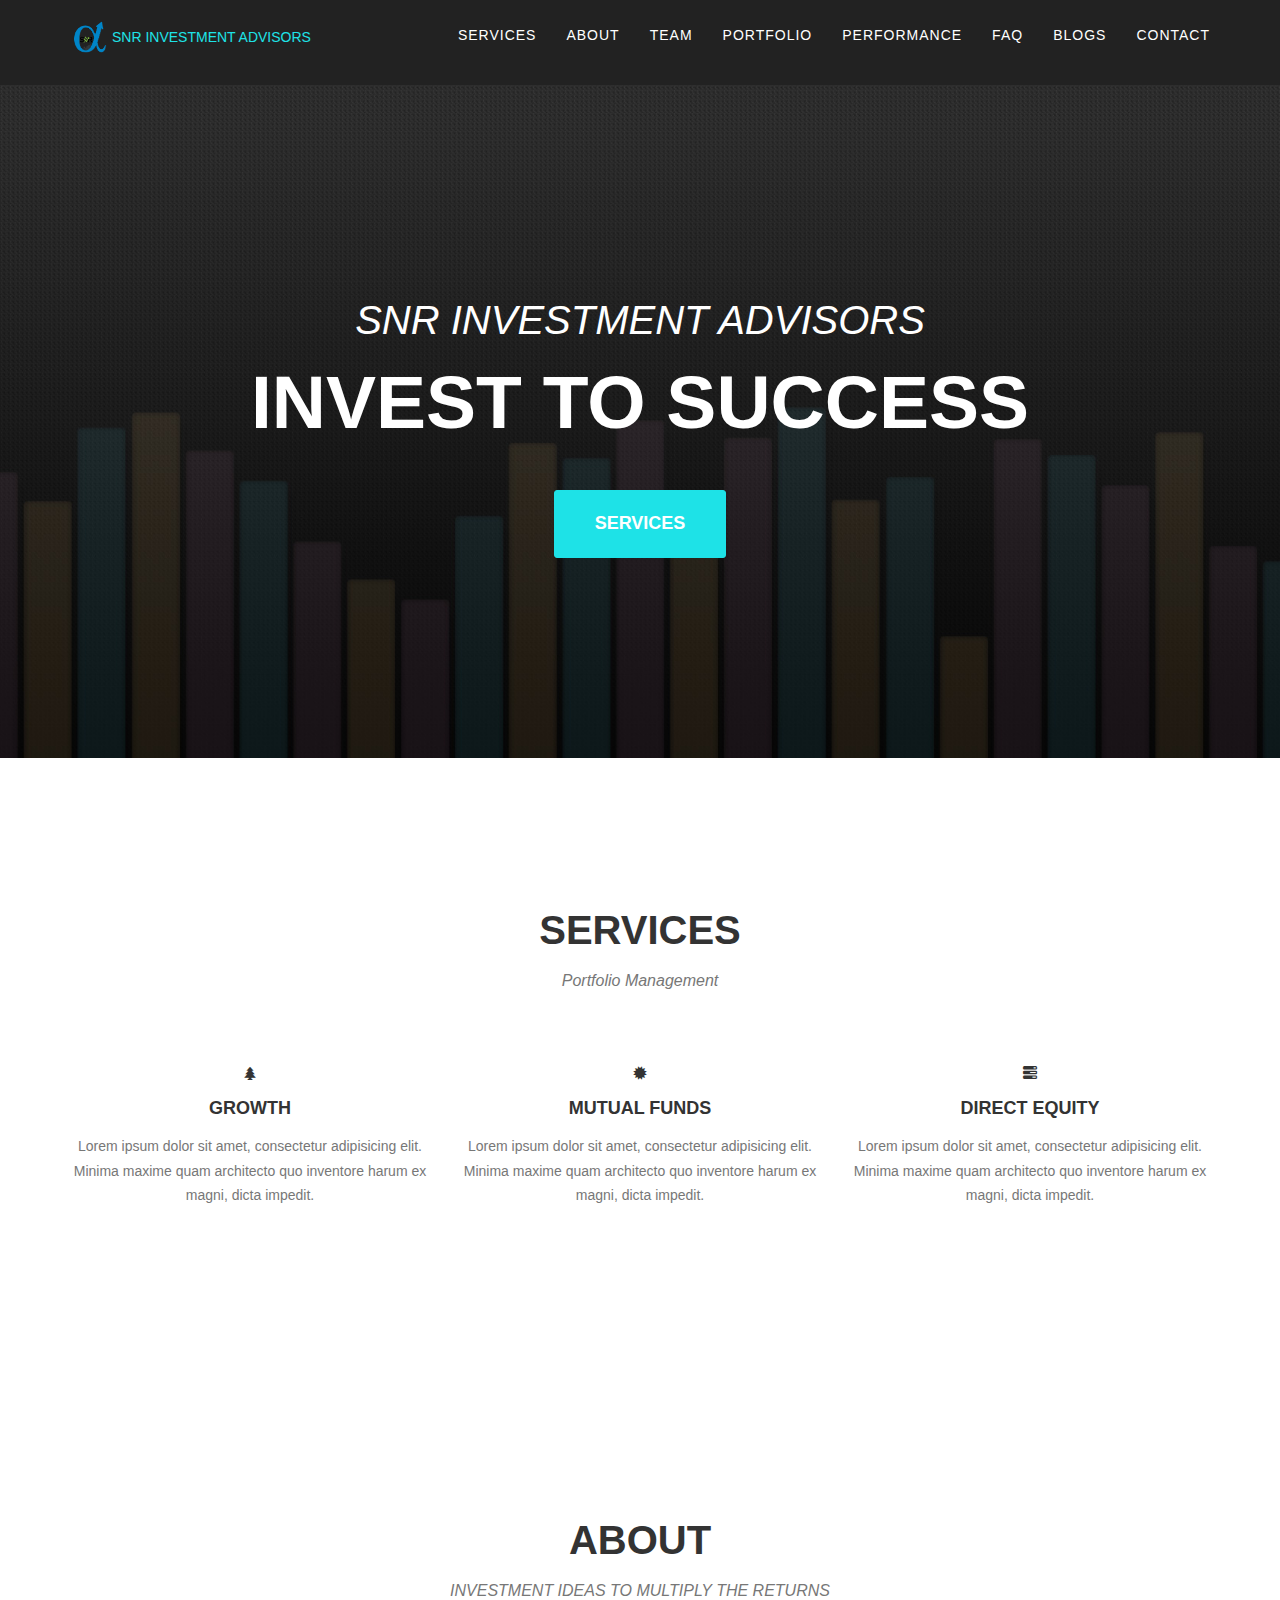
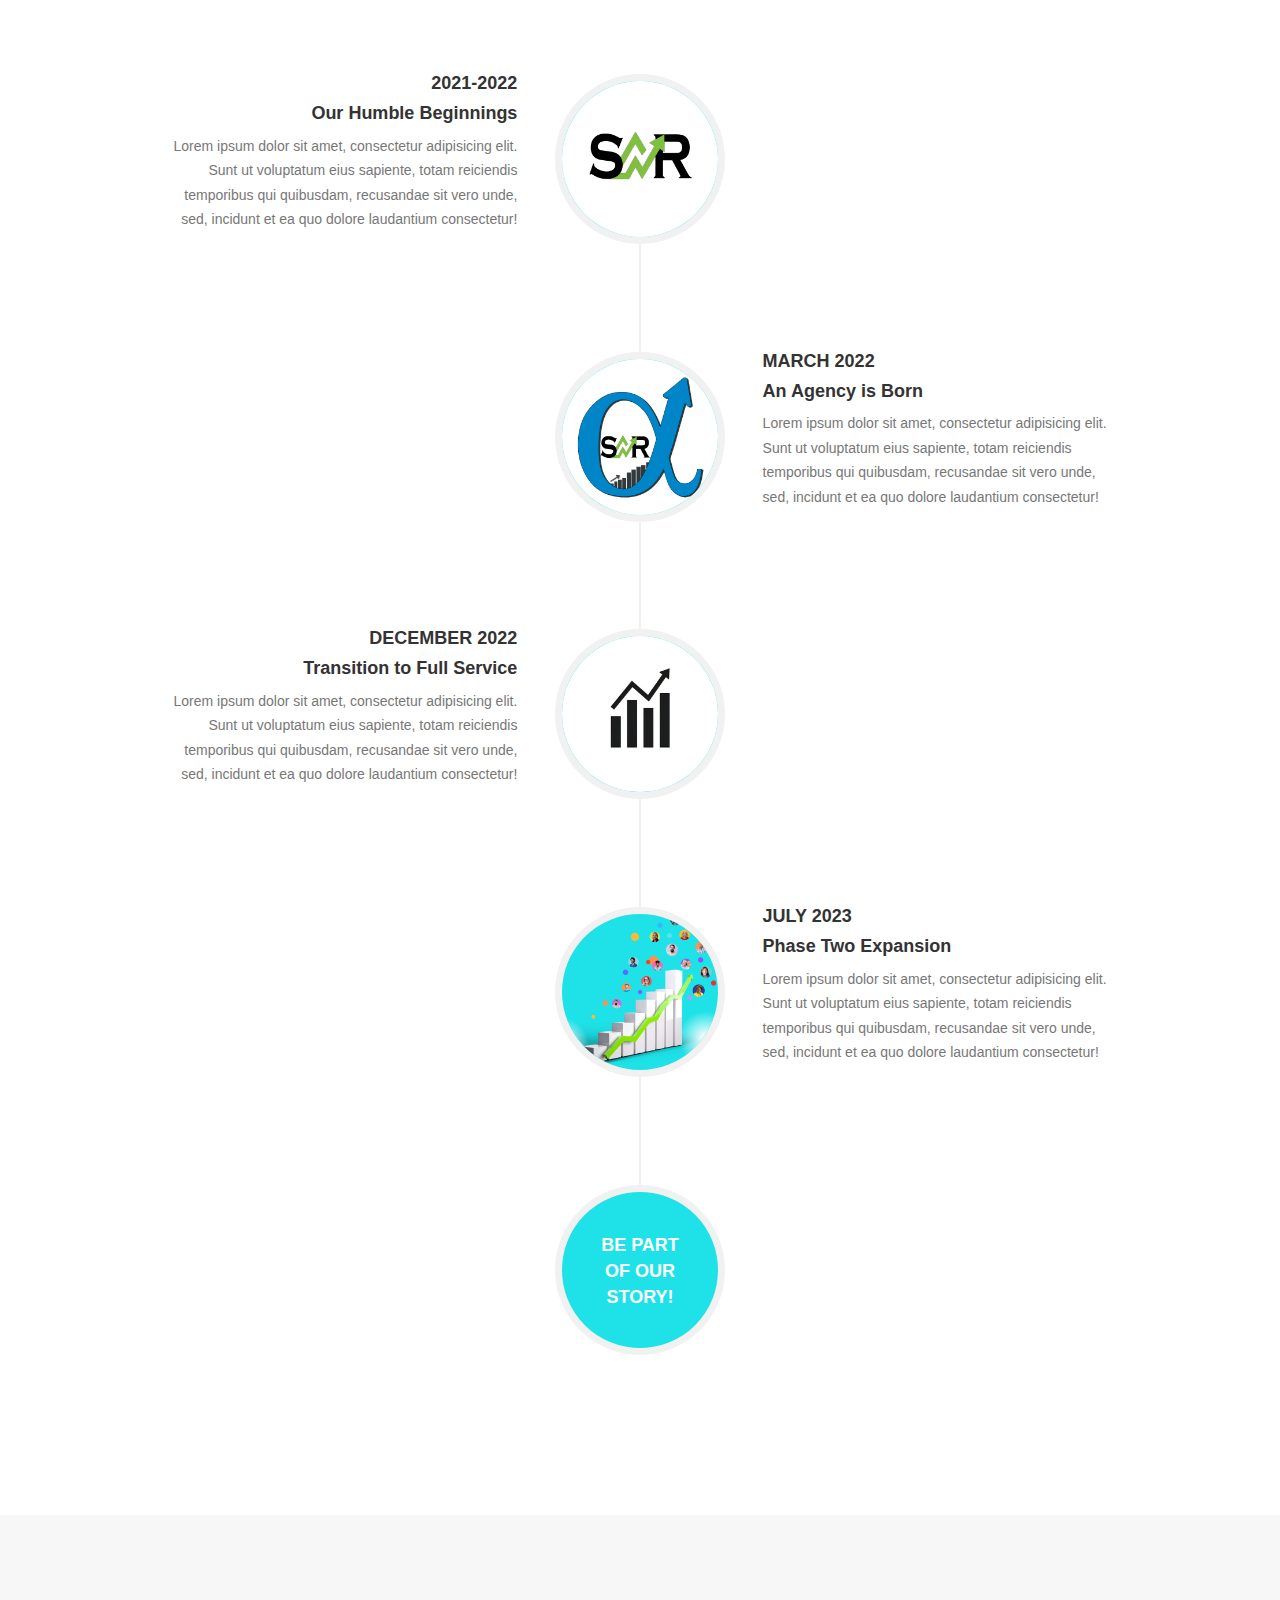
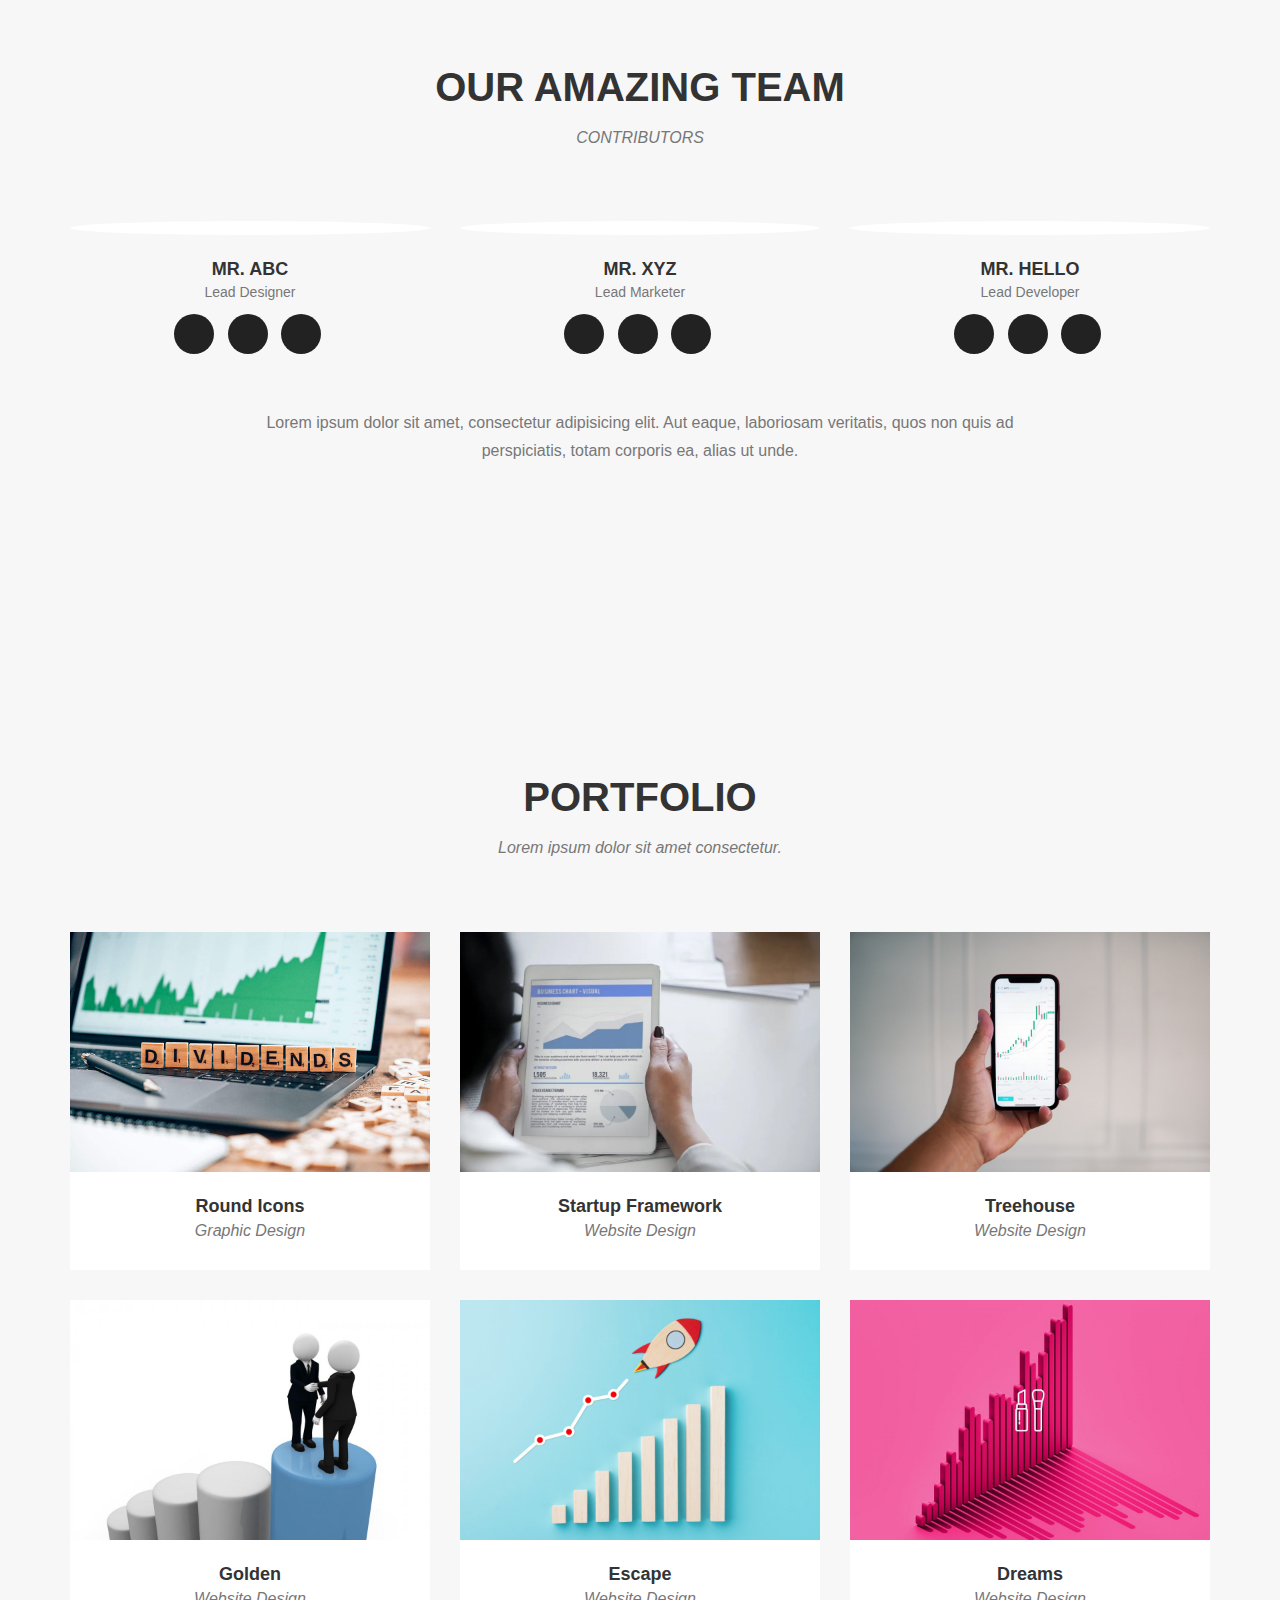
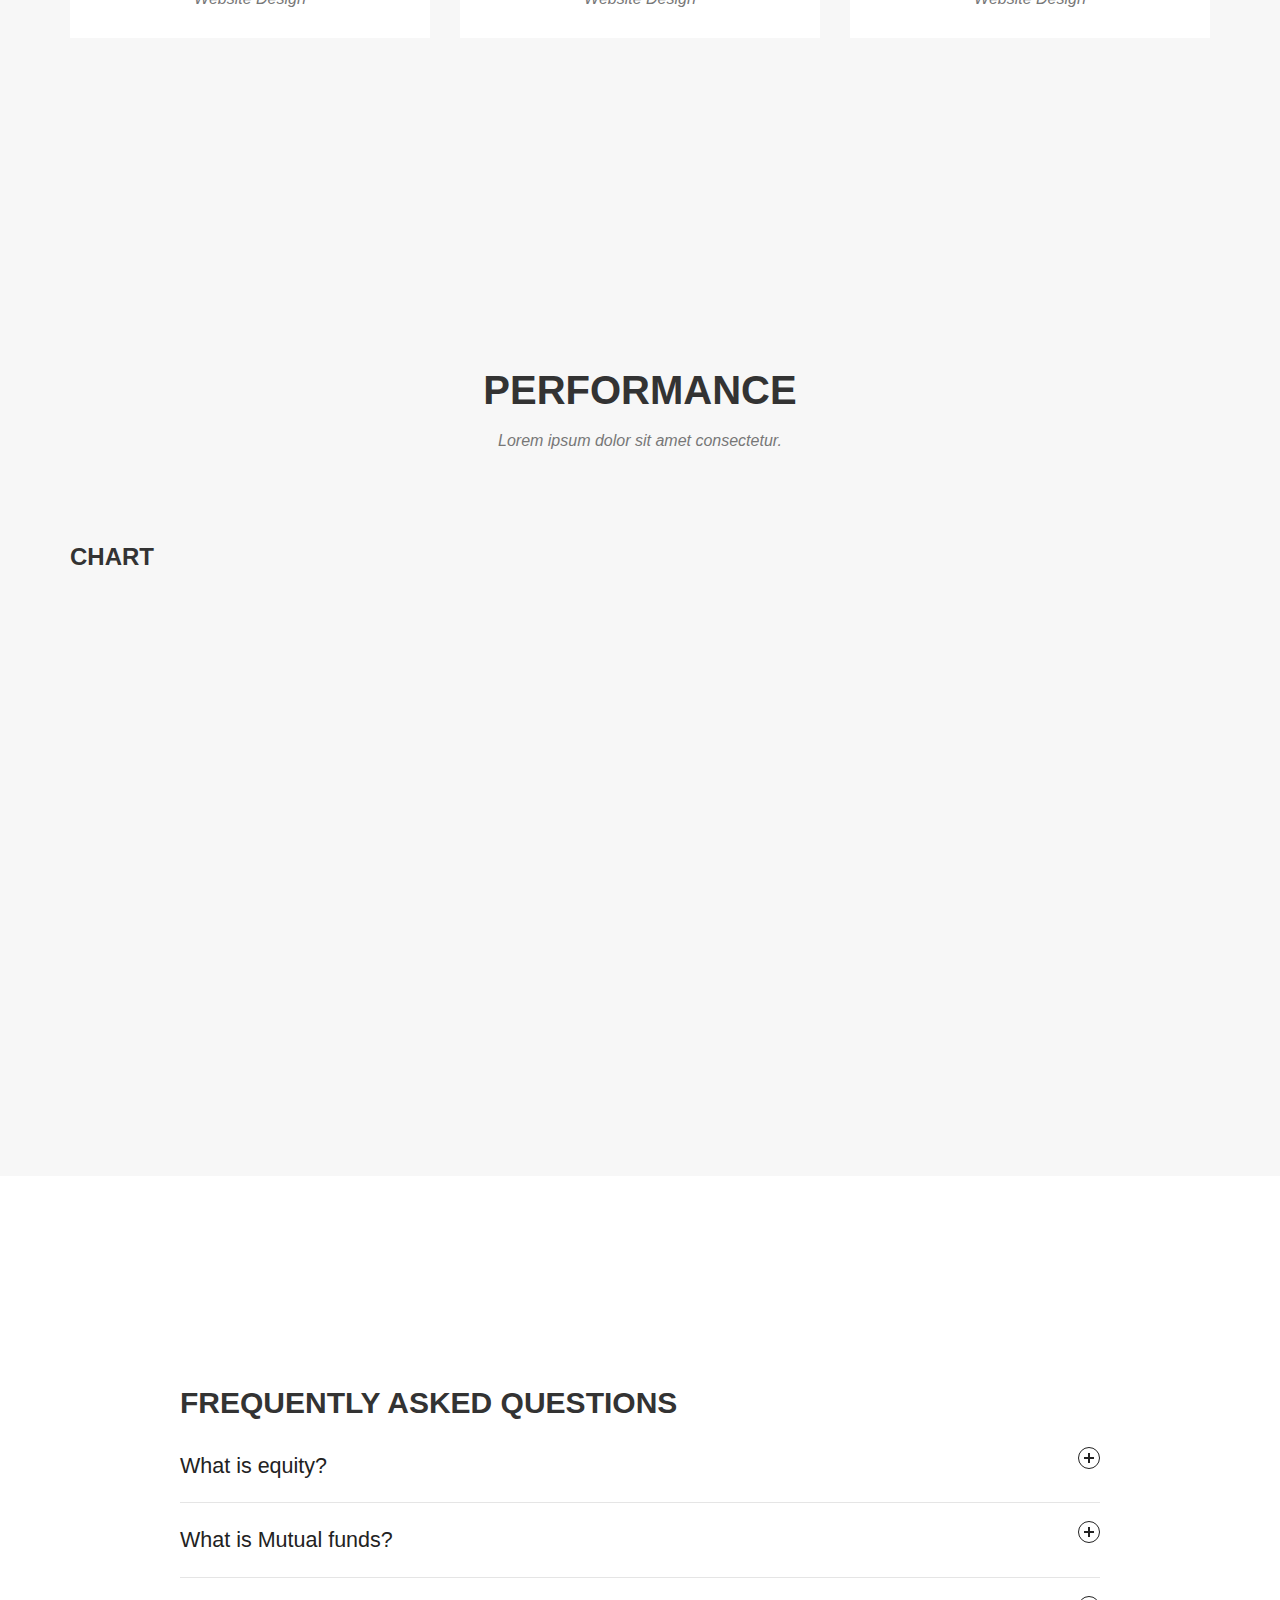
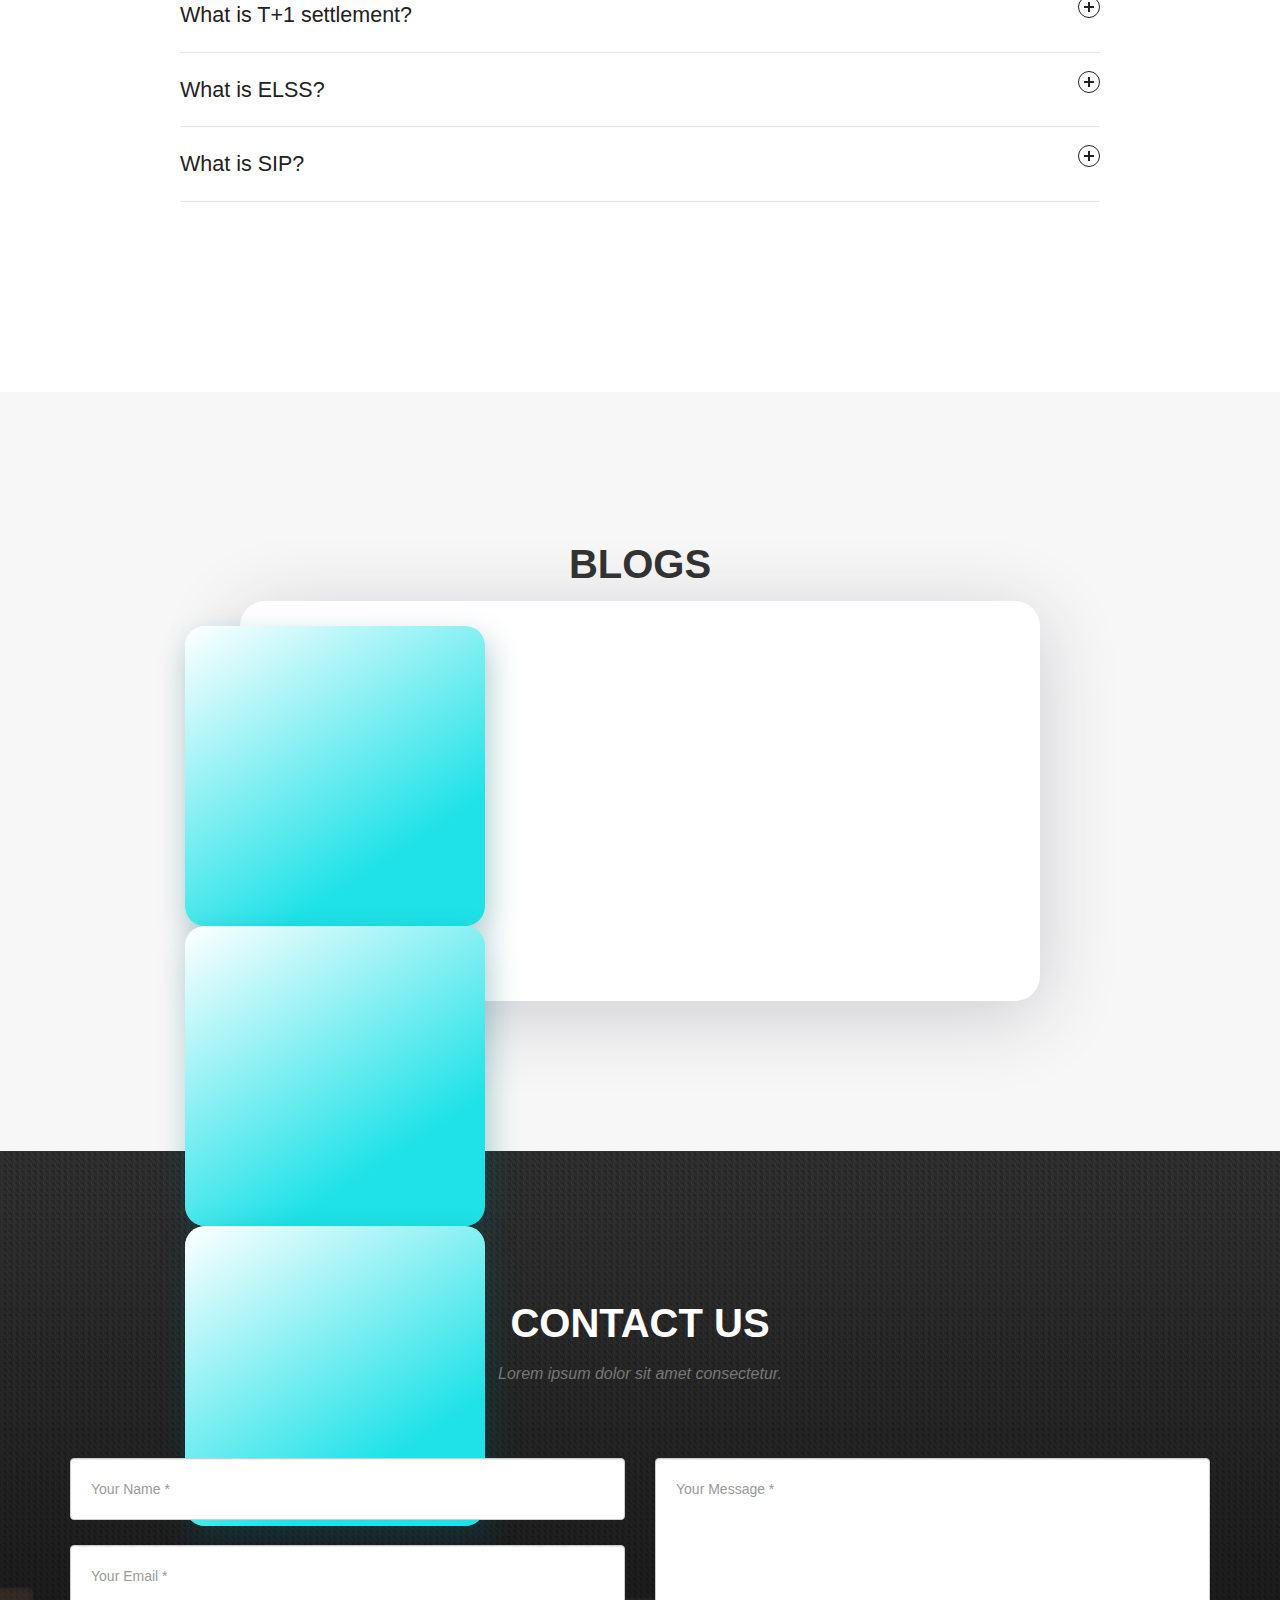
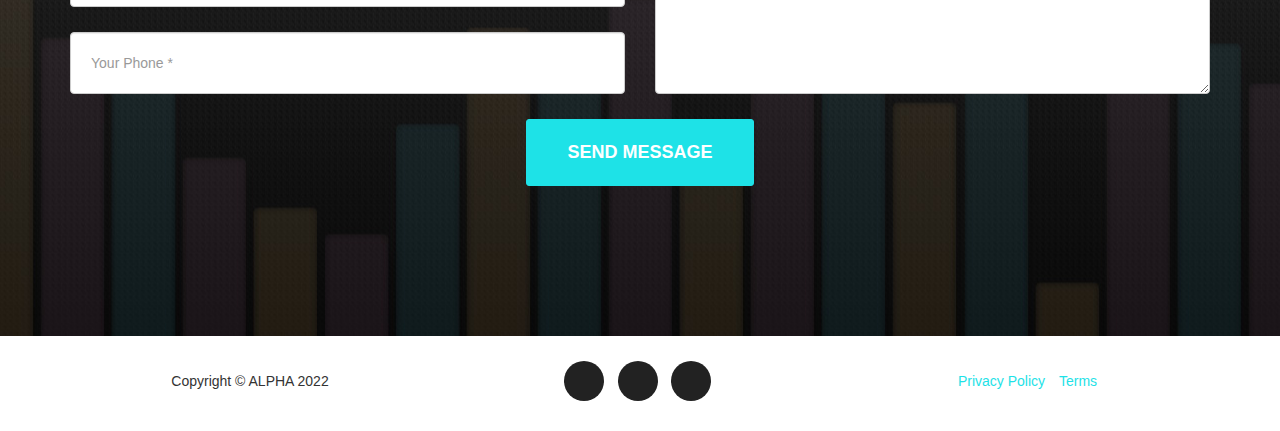
==== commit 3e6e7337: "snr" ====
--- a/index.html
+++ b/index.html
@@ -4,7 +4,7 @@
 <head>
     <meta charset="UTF-8">
     <title>SNR INVESTMENT ADVISORS</title>
-    <link rel="icon" href="logo.png" type="image/icon type">
+    <link rel="icon" href="alpha SNR LOGO.png" type="image/icon type">
     <link rel='stylesheet' href='https://ajax.googleapis.com/ajax/libs/jqueryui/1.11.2/themes/smoothness/jquery-ui.css'>
     <link rel='stylesheet' href='https://maxcdn.bootstrapcdn.com/bootstrap/3.2.0/css/bootstrap.min.css'>
     <link rel='stylesheet'
@@ -73,7 +73,7 @@
                     <a class="page-scroll" href="#page-top">
 
                         <span class="navbar-logo-container">
-                              <img src="logo.png" alt="logo" class="navbar-logo" />
+                              <img src="alpha SNR LOGO.png" alt="logo" class="navbar-logo" />
 
                             <p class="logo-text">SNR INVESTMENT ADVISORS</p>
                         </span>
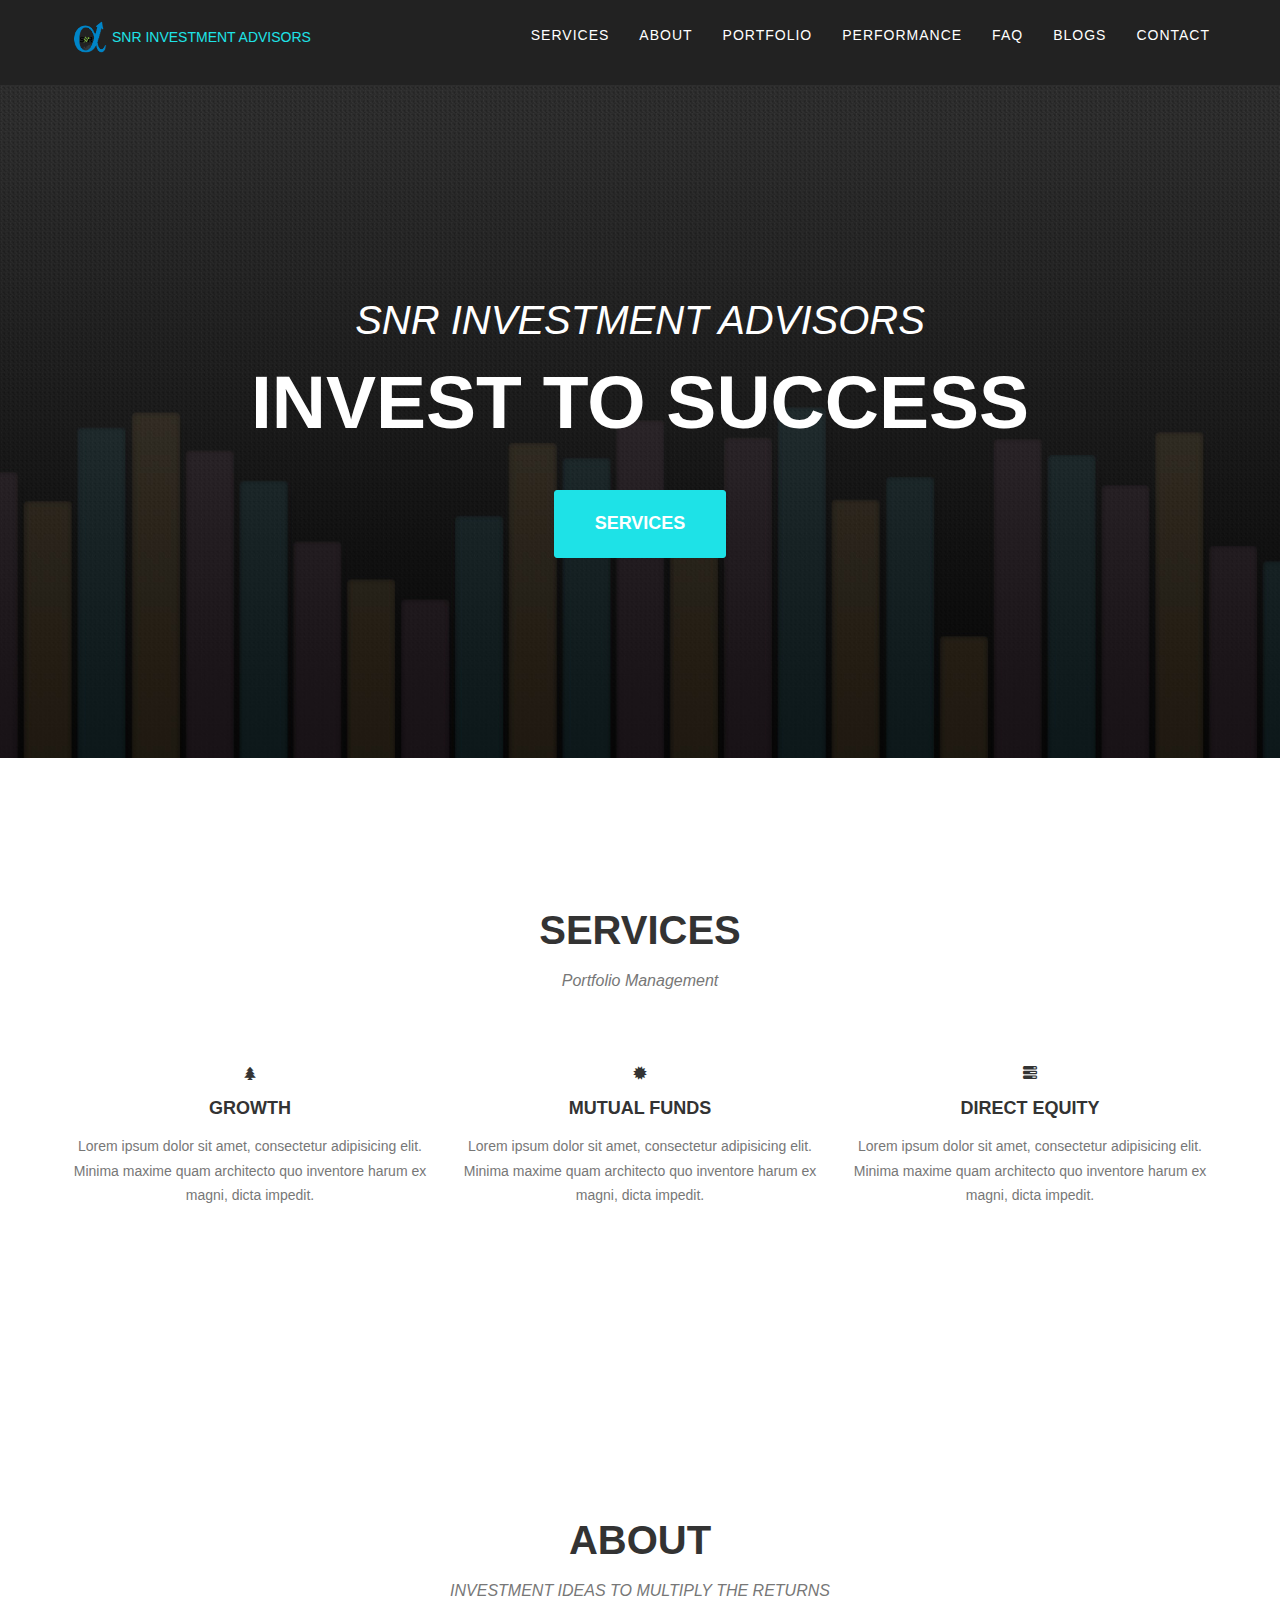
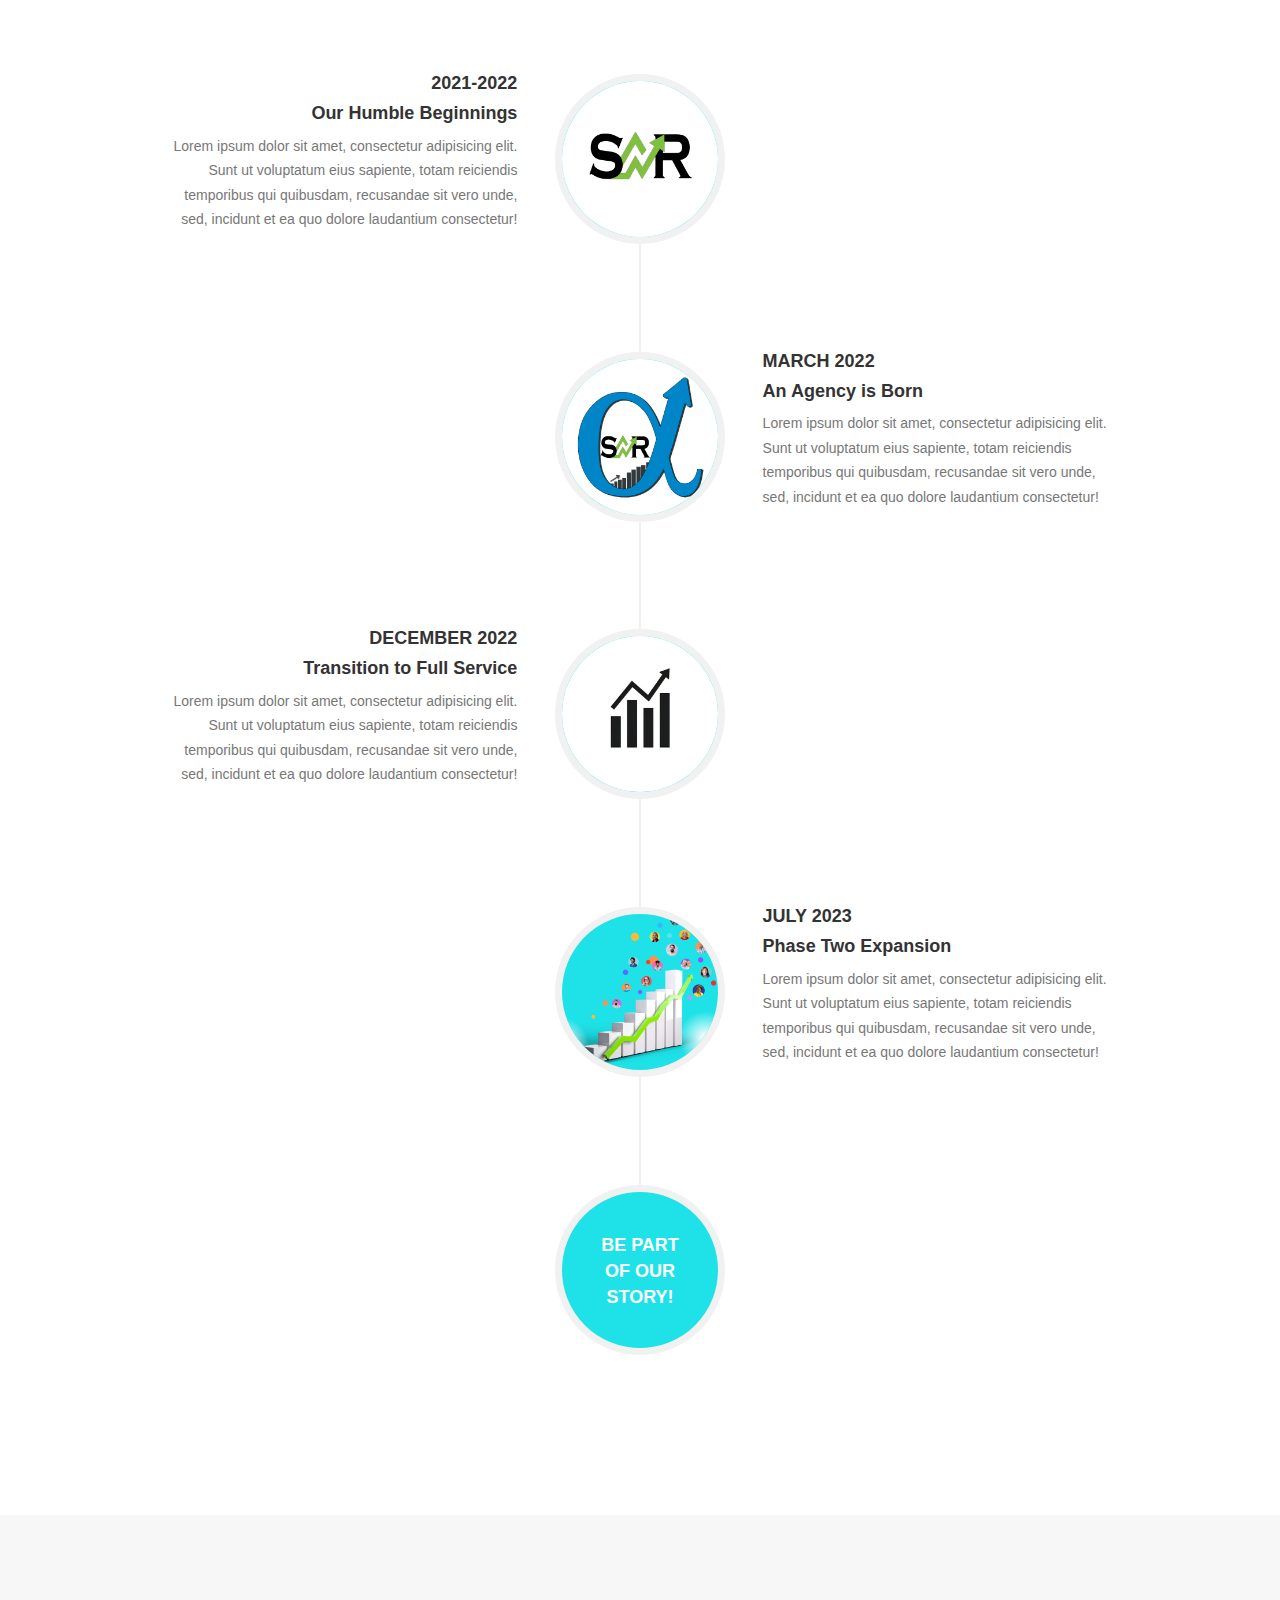
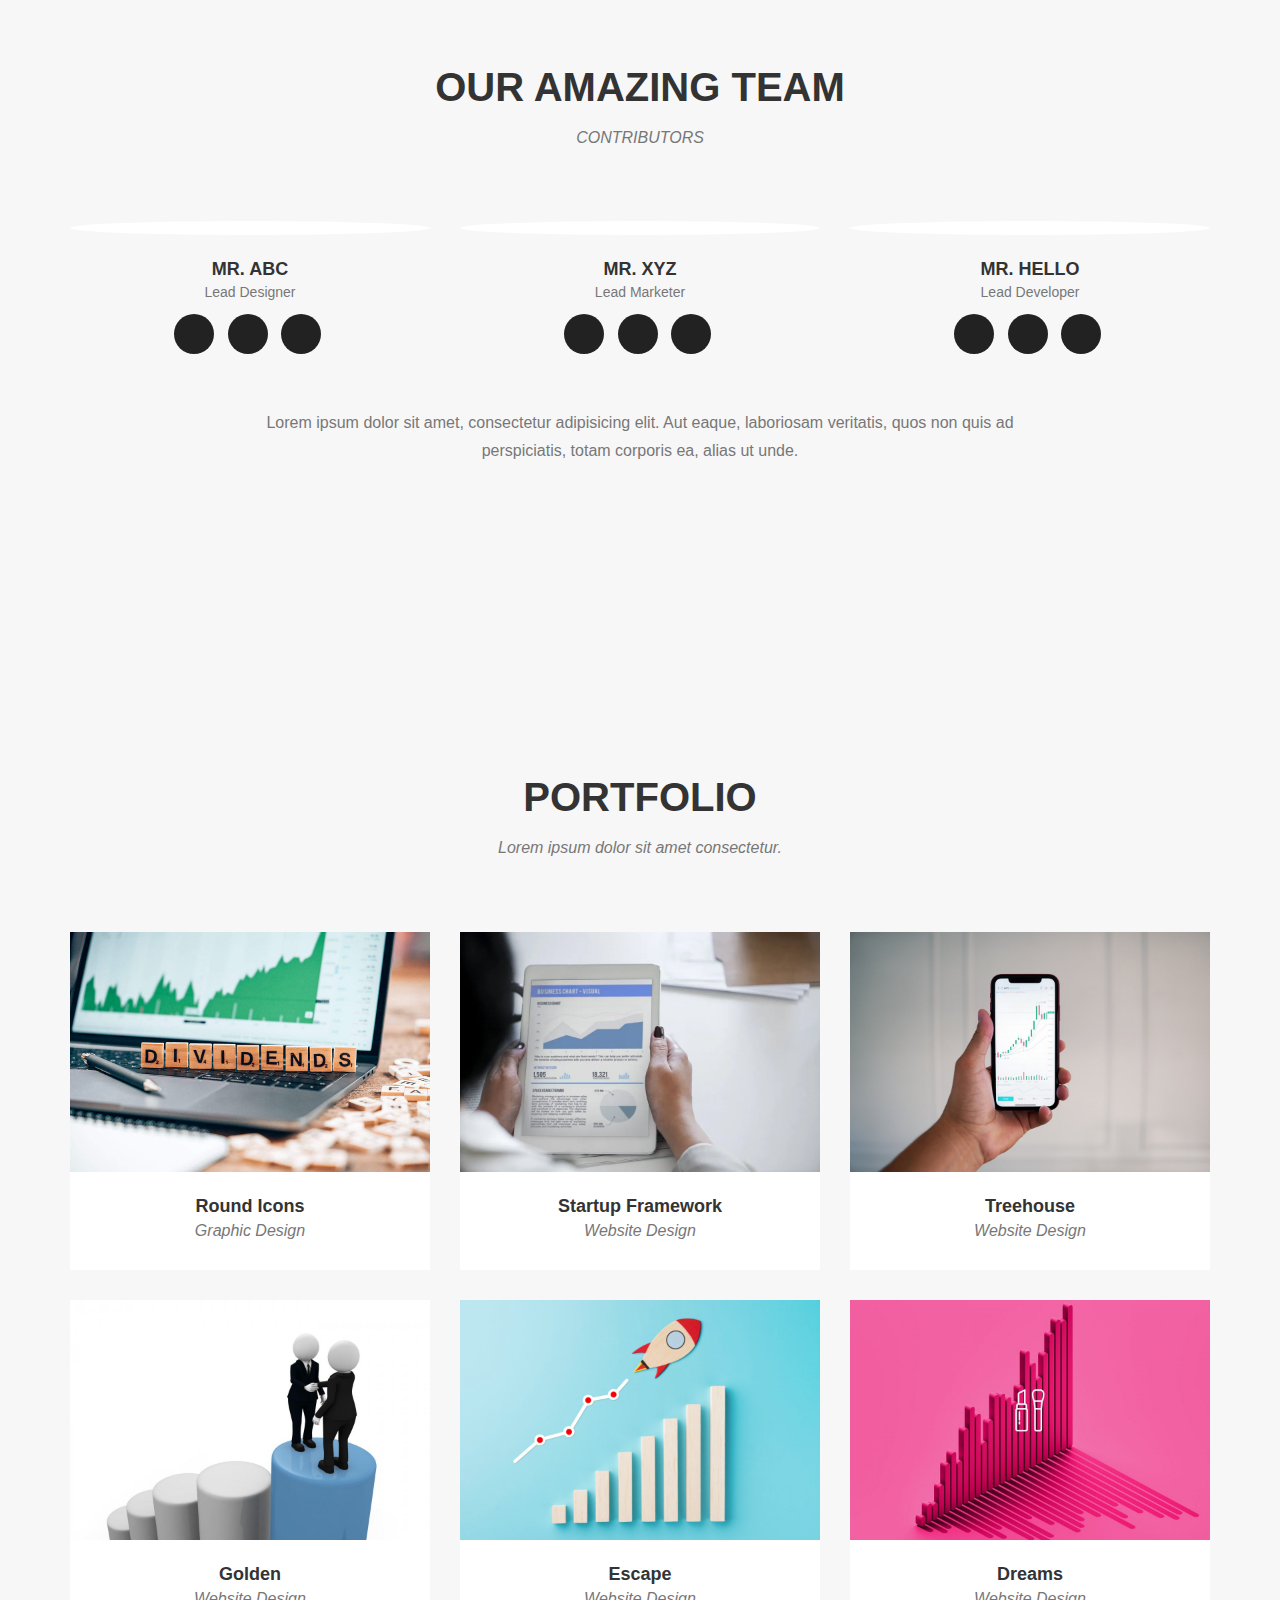
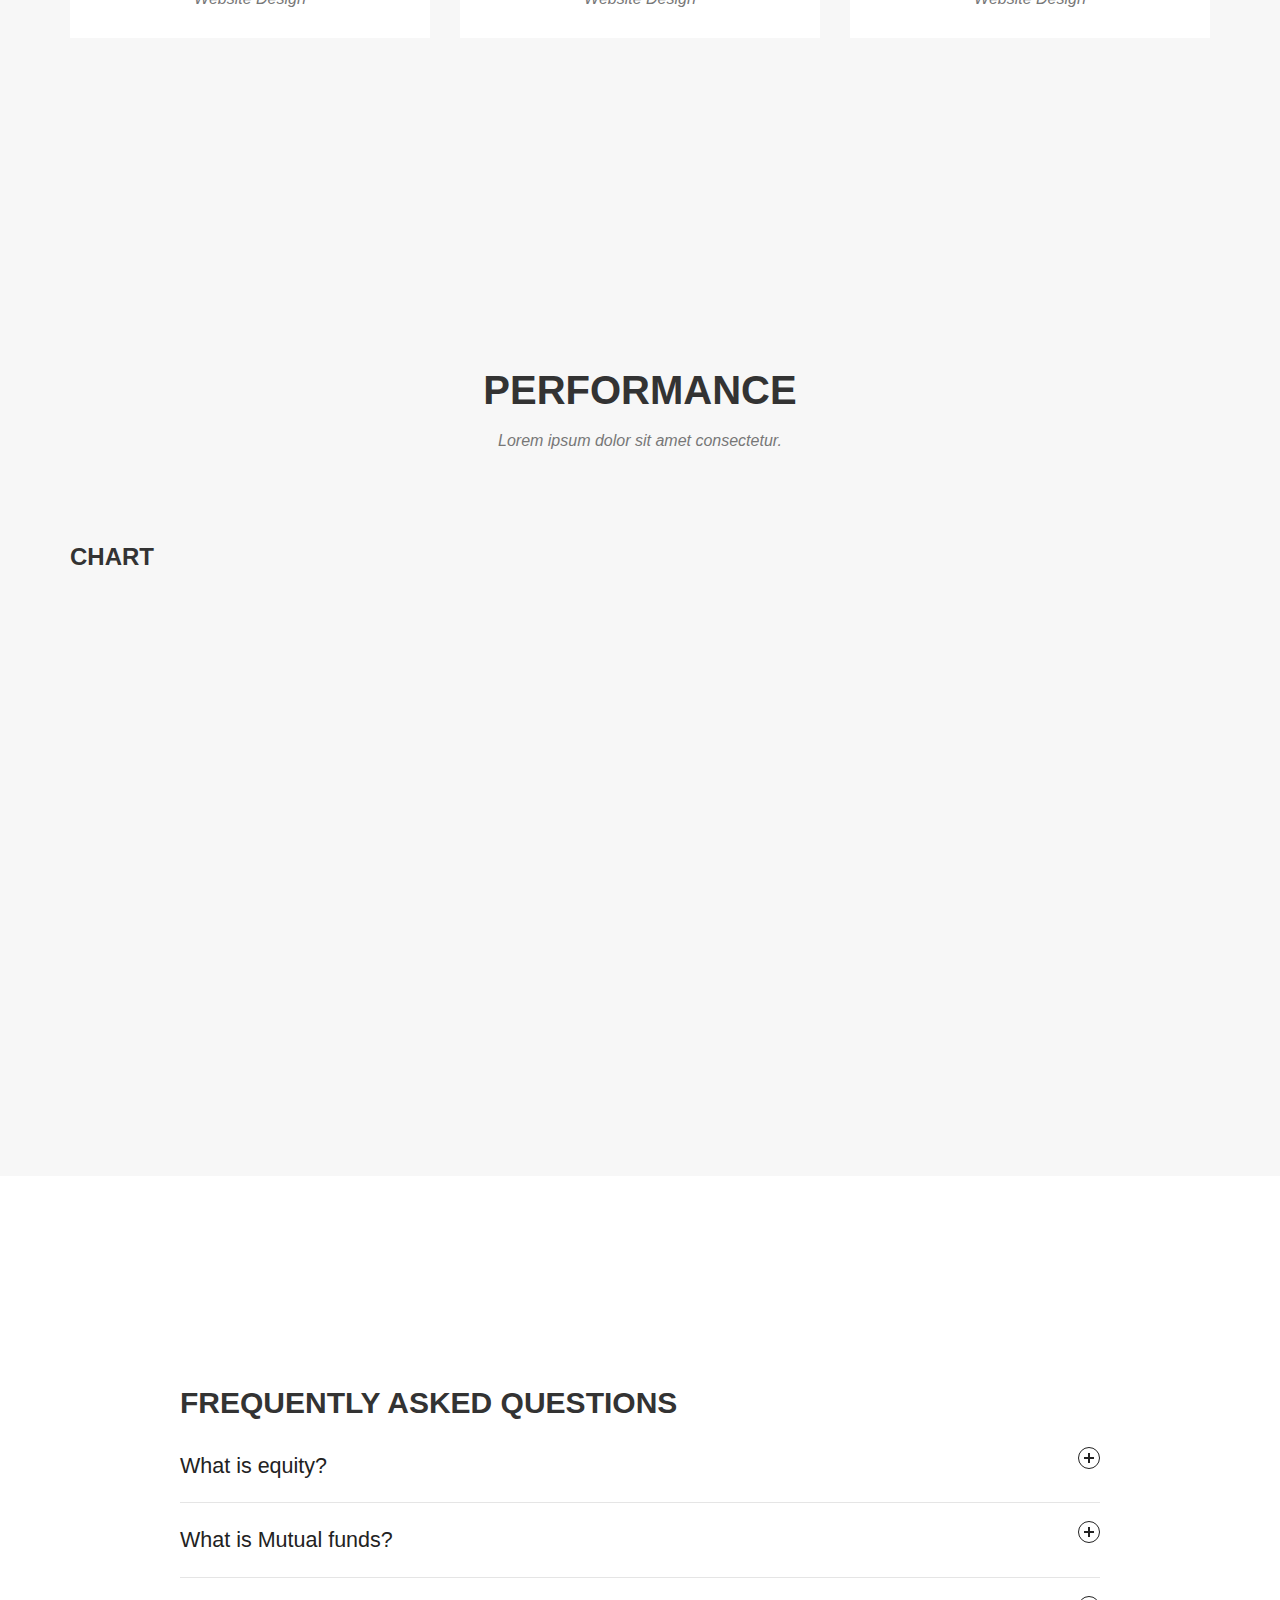
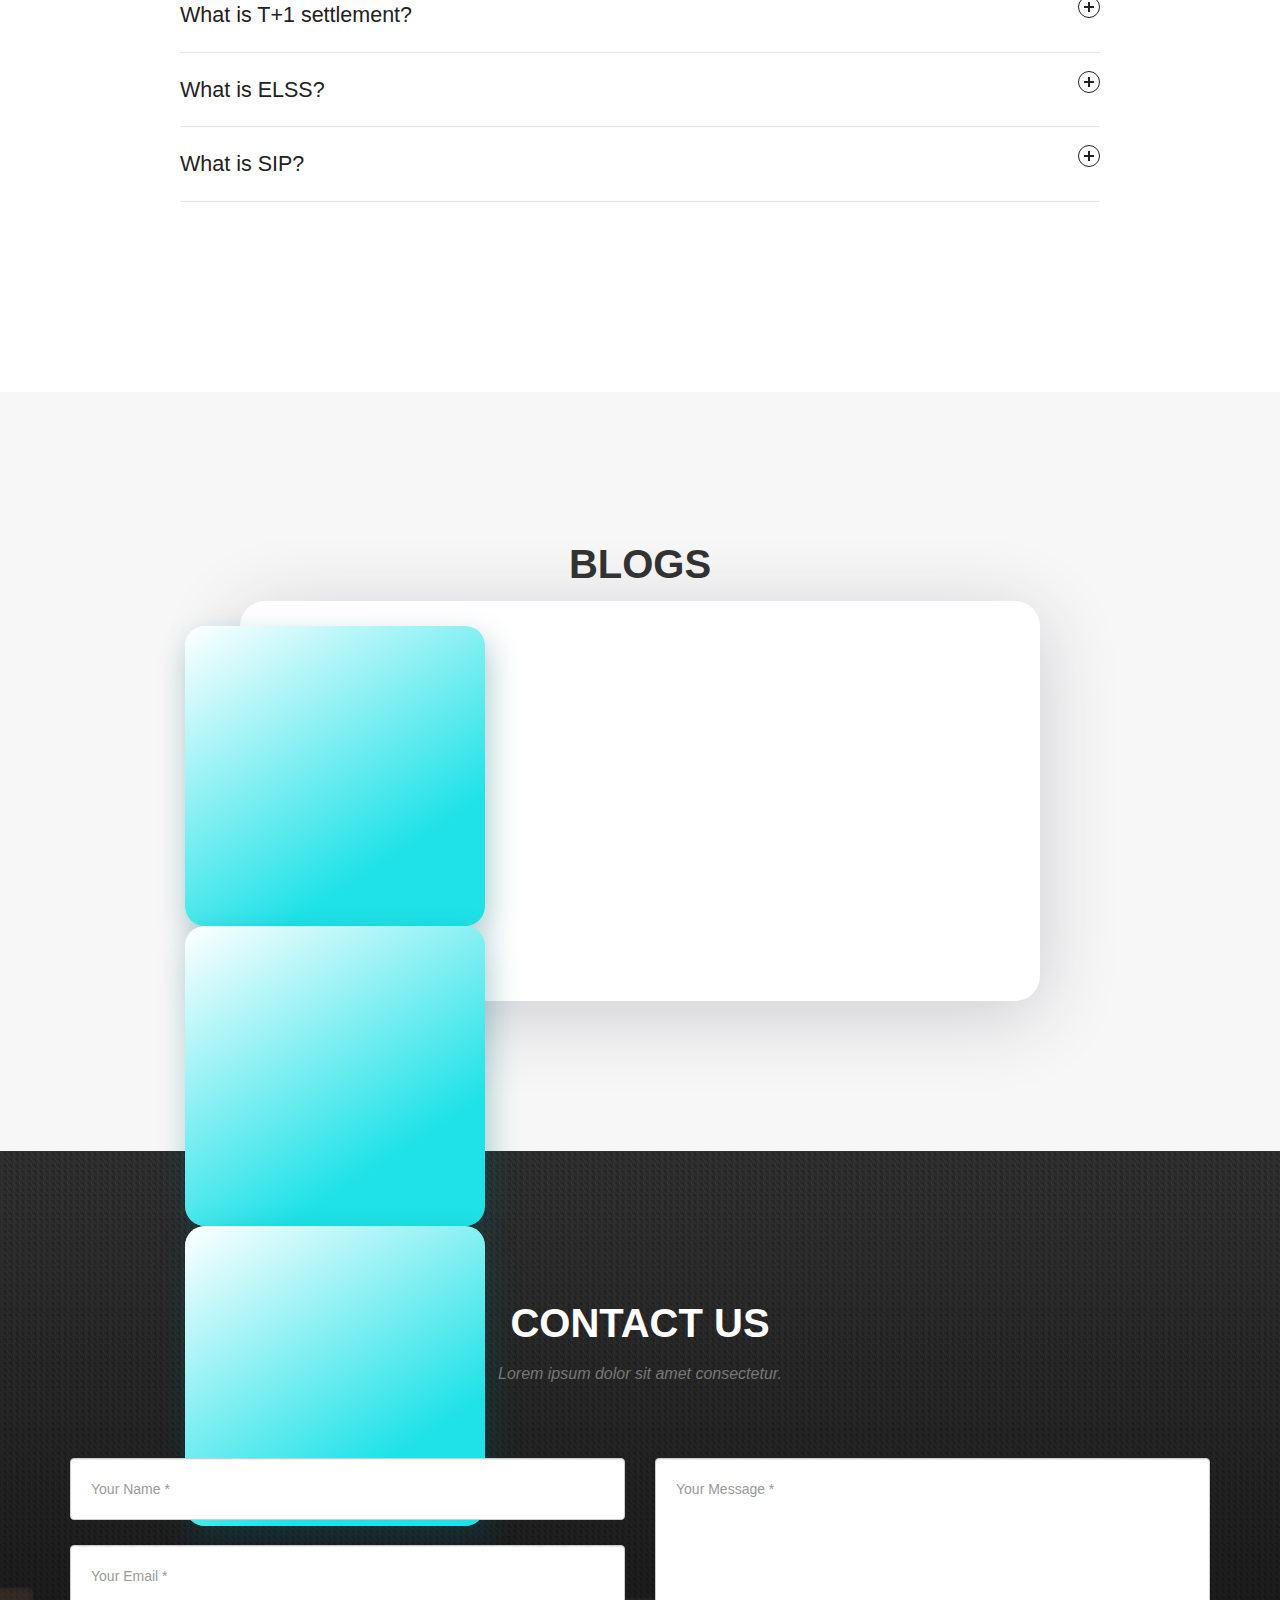
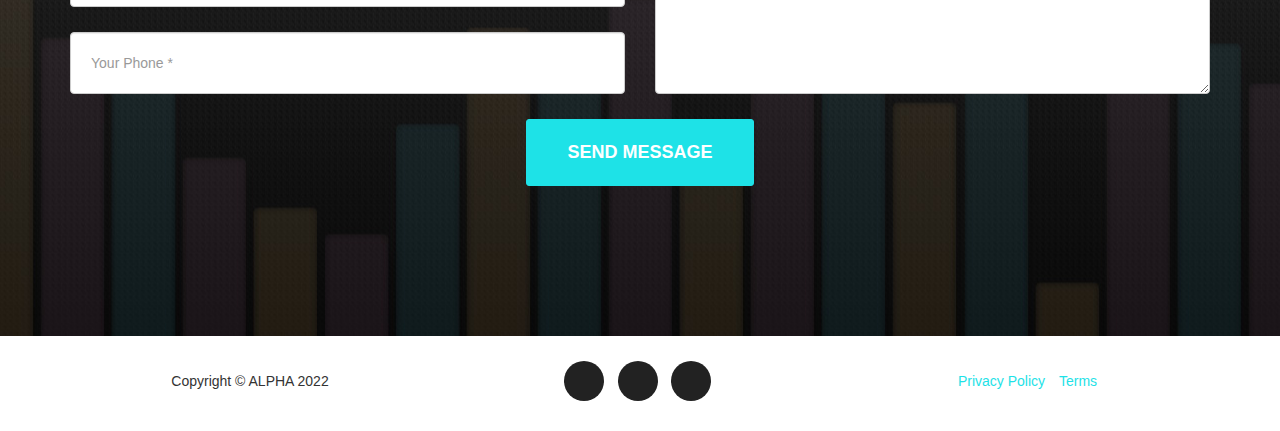
==== commit 4606d17f: "Update index.html" ====
--- a/index.html
+++ b/index.html
@@ -50,9 +50,6 @@
                         </li>
                         <li class="">
                             <a class="page-scroll" href="#about">About</a>
-                        </li>
-                        <li class="">
-                            <a class="page-scroll" href="#team">Team</a>
                         </li>
                         <li class="">
                             <a class="page-scroll" href="#portfolio">Portfolio</a>
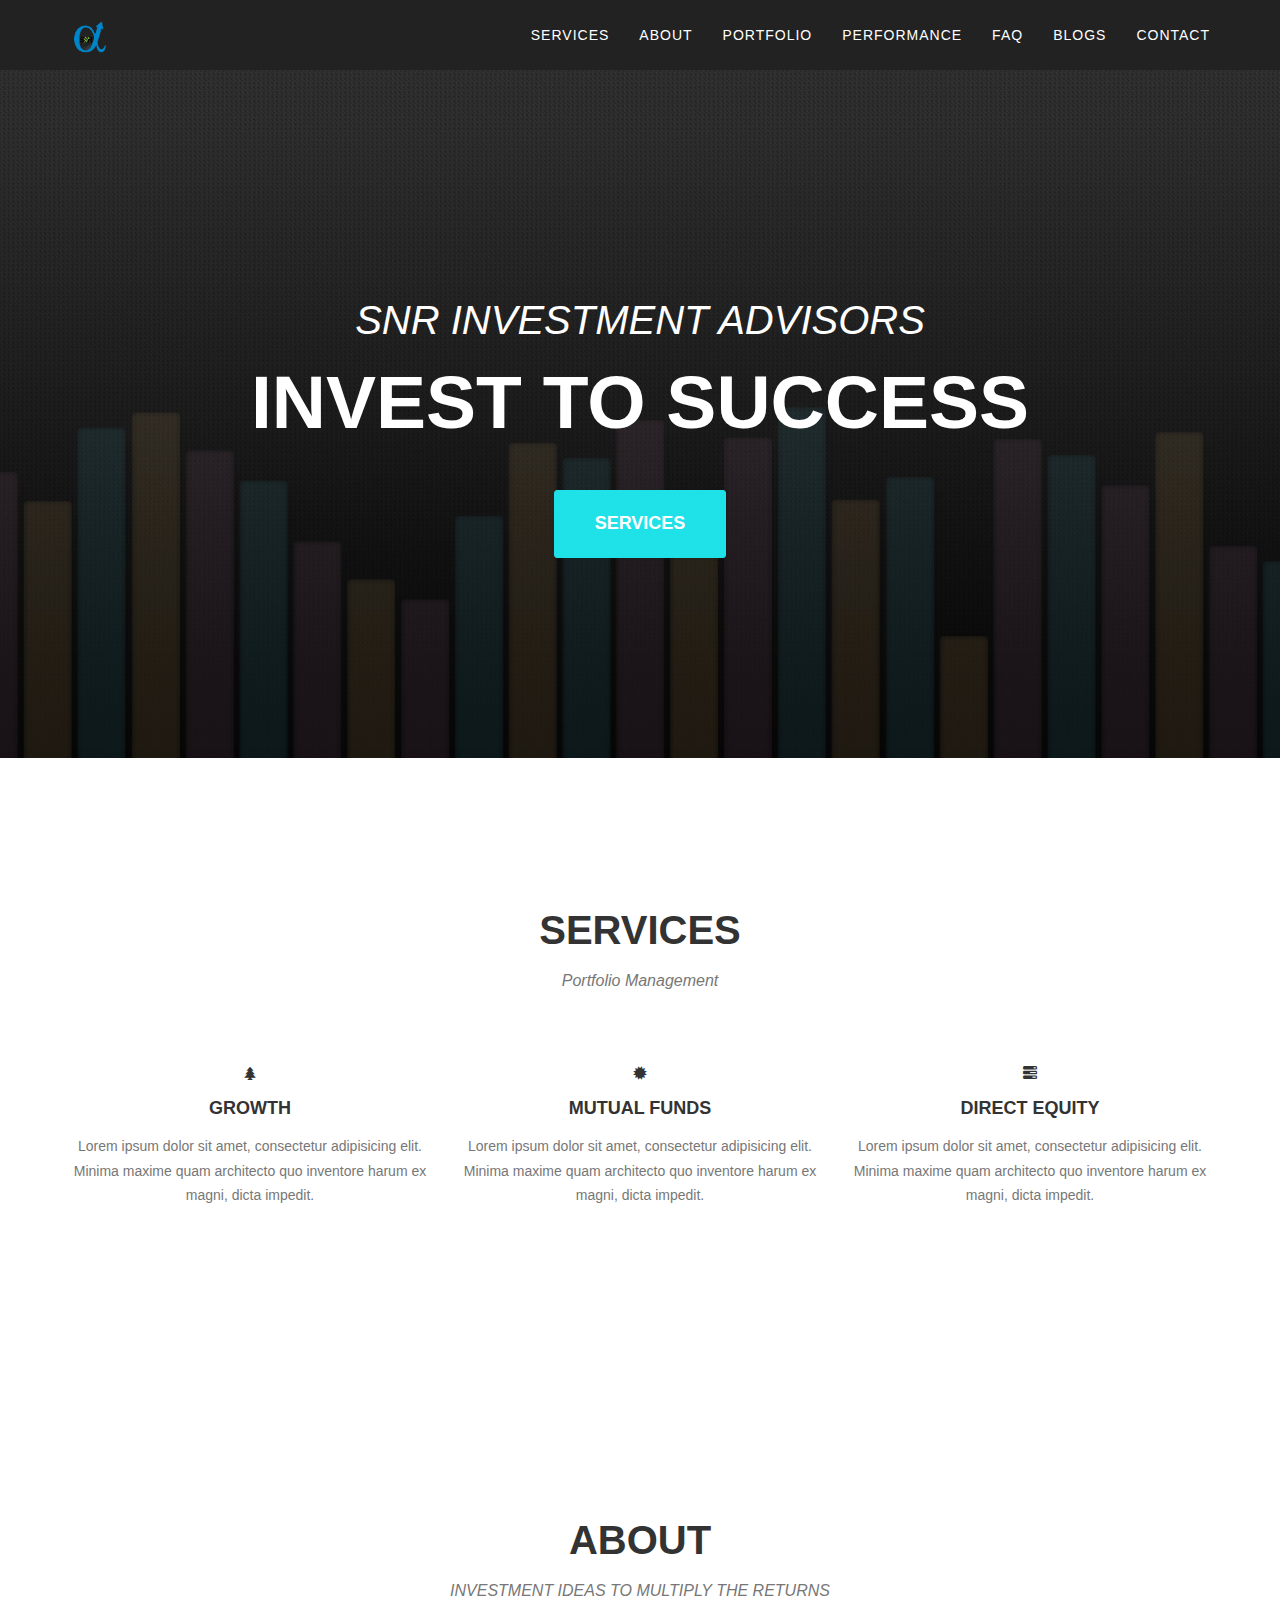
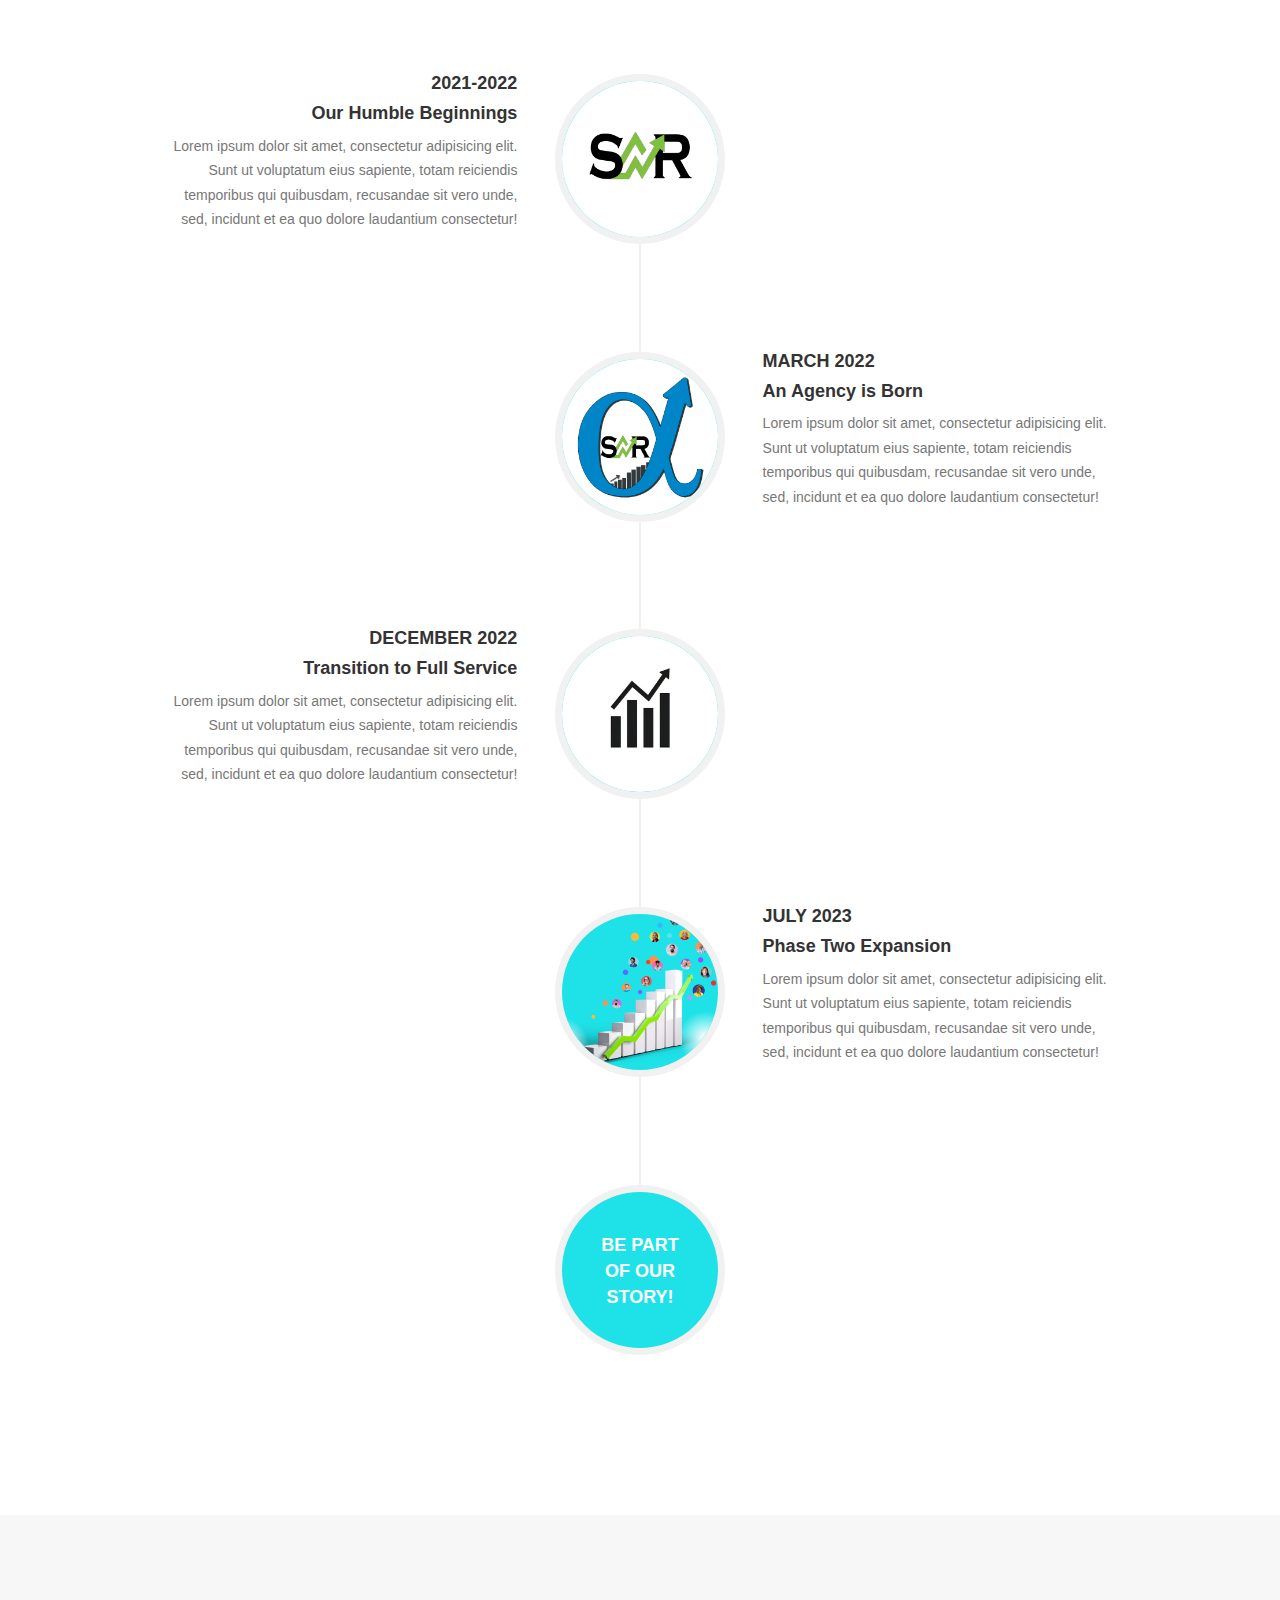
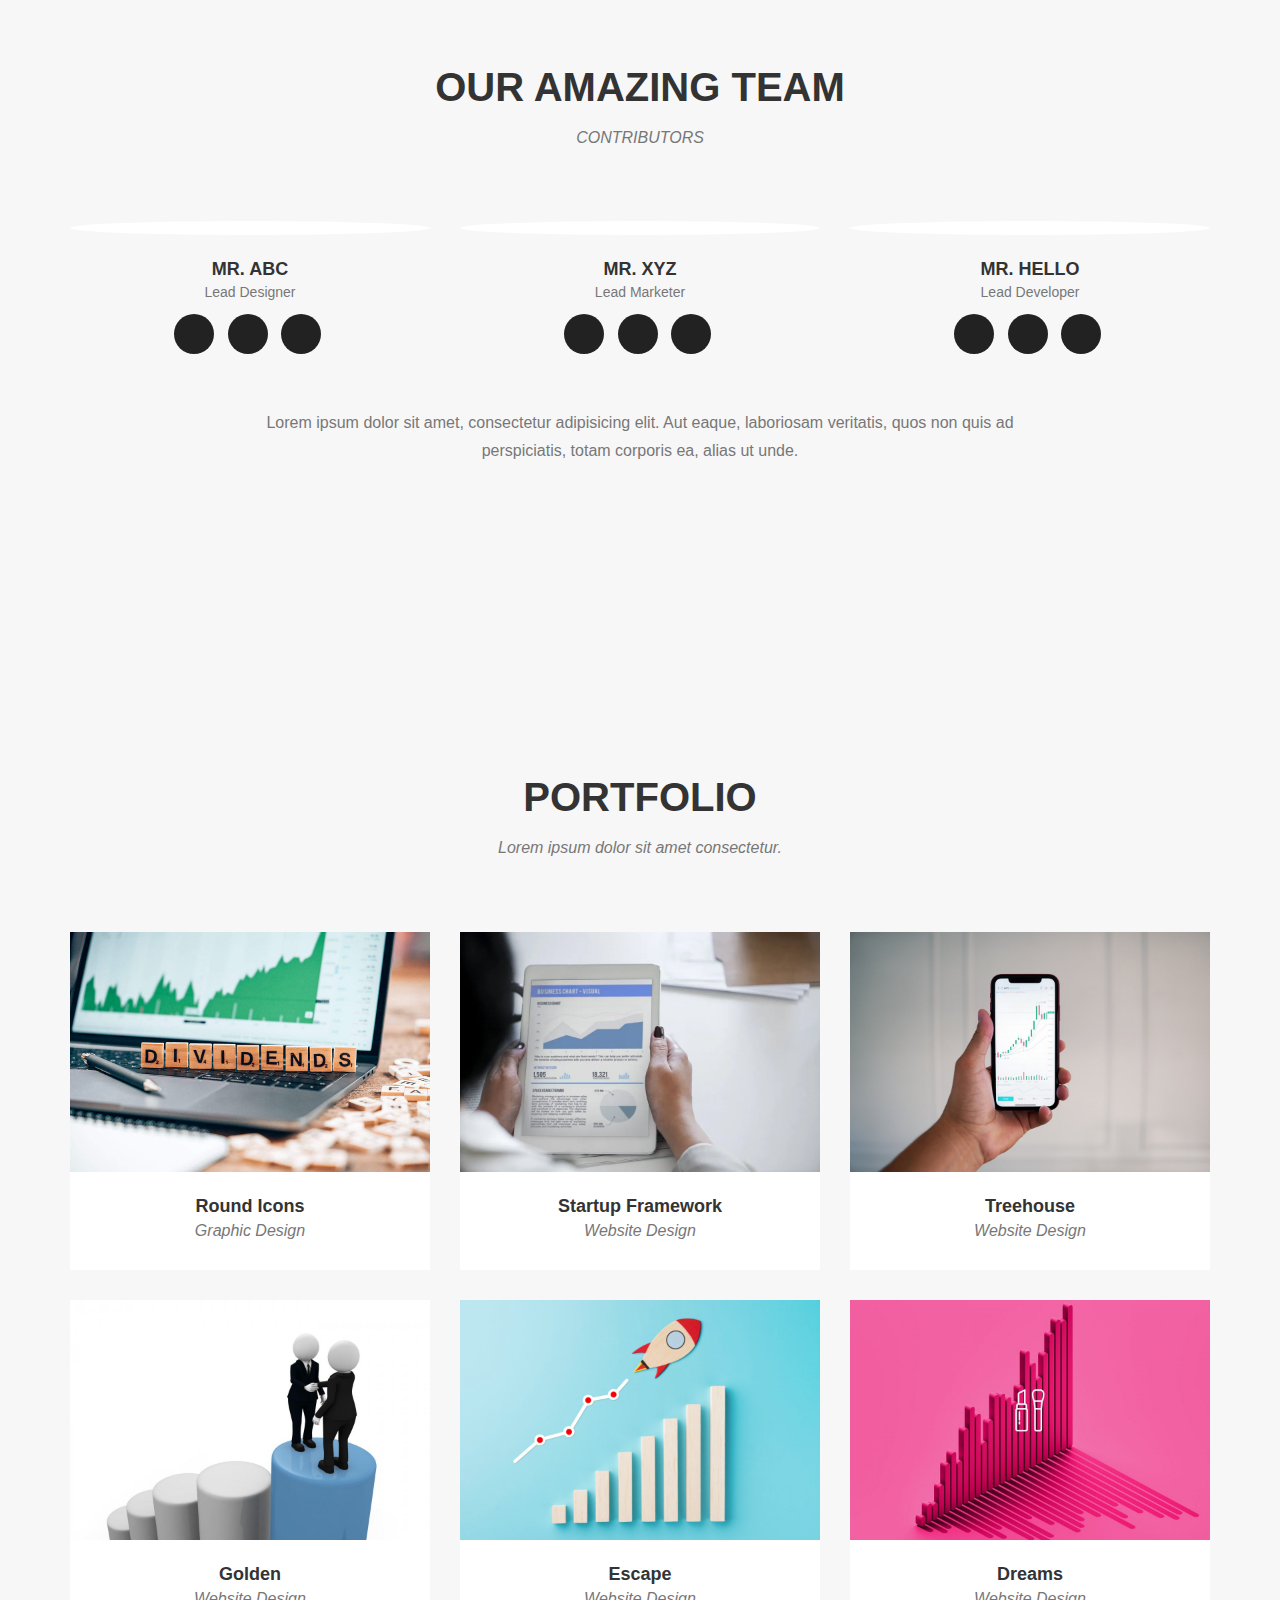
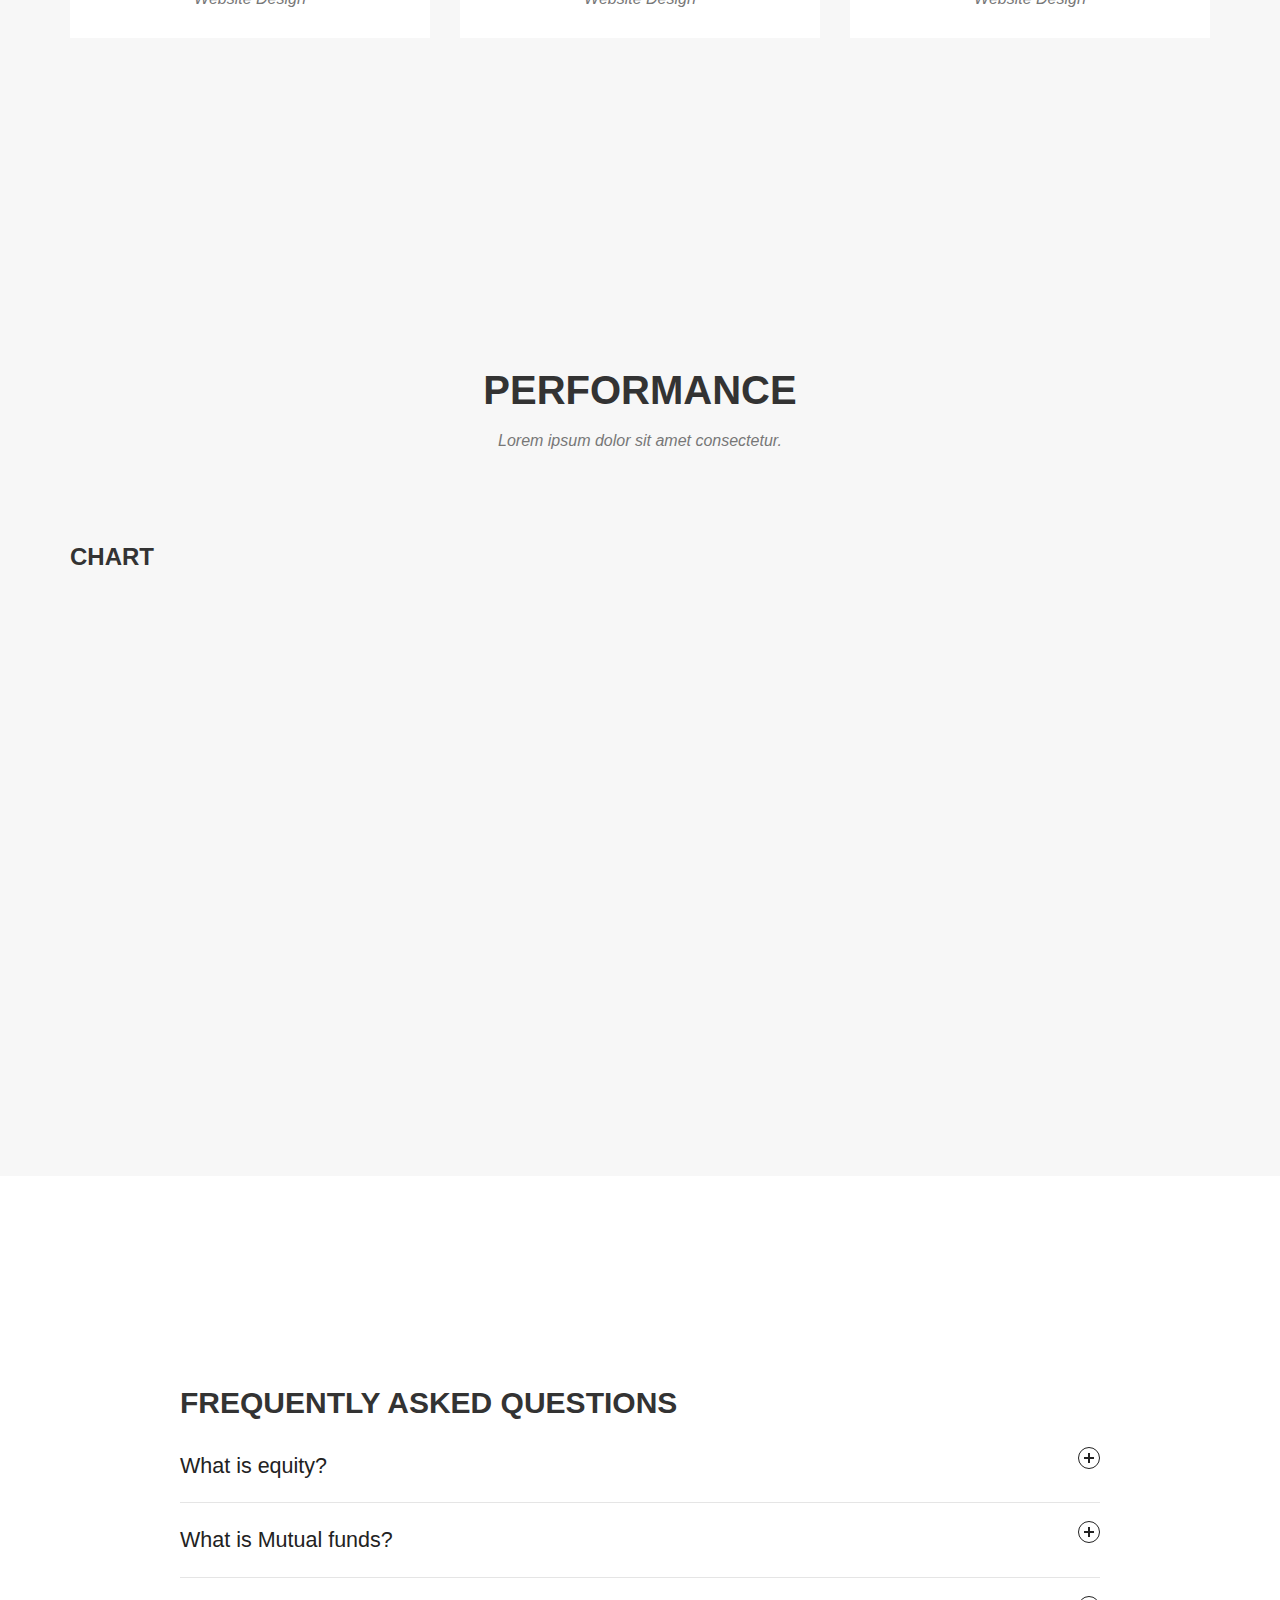
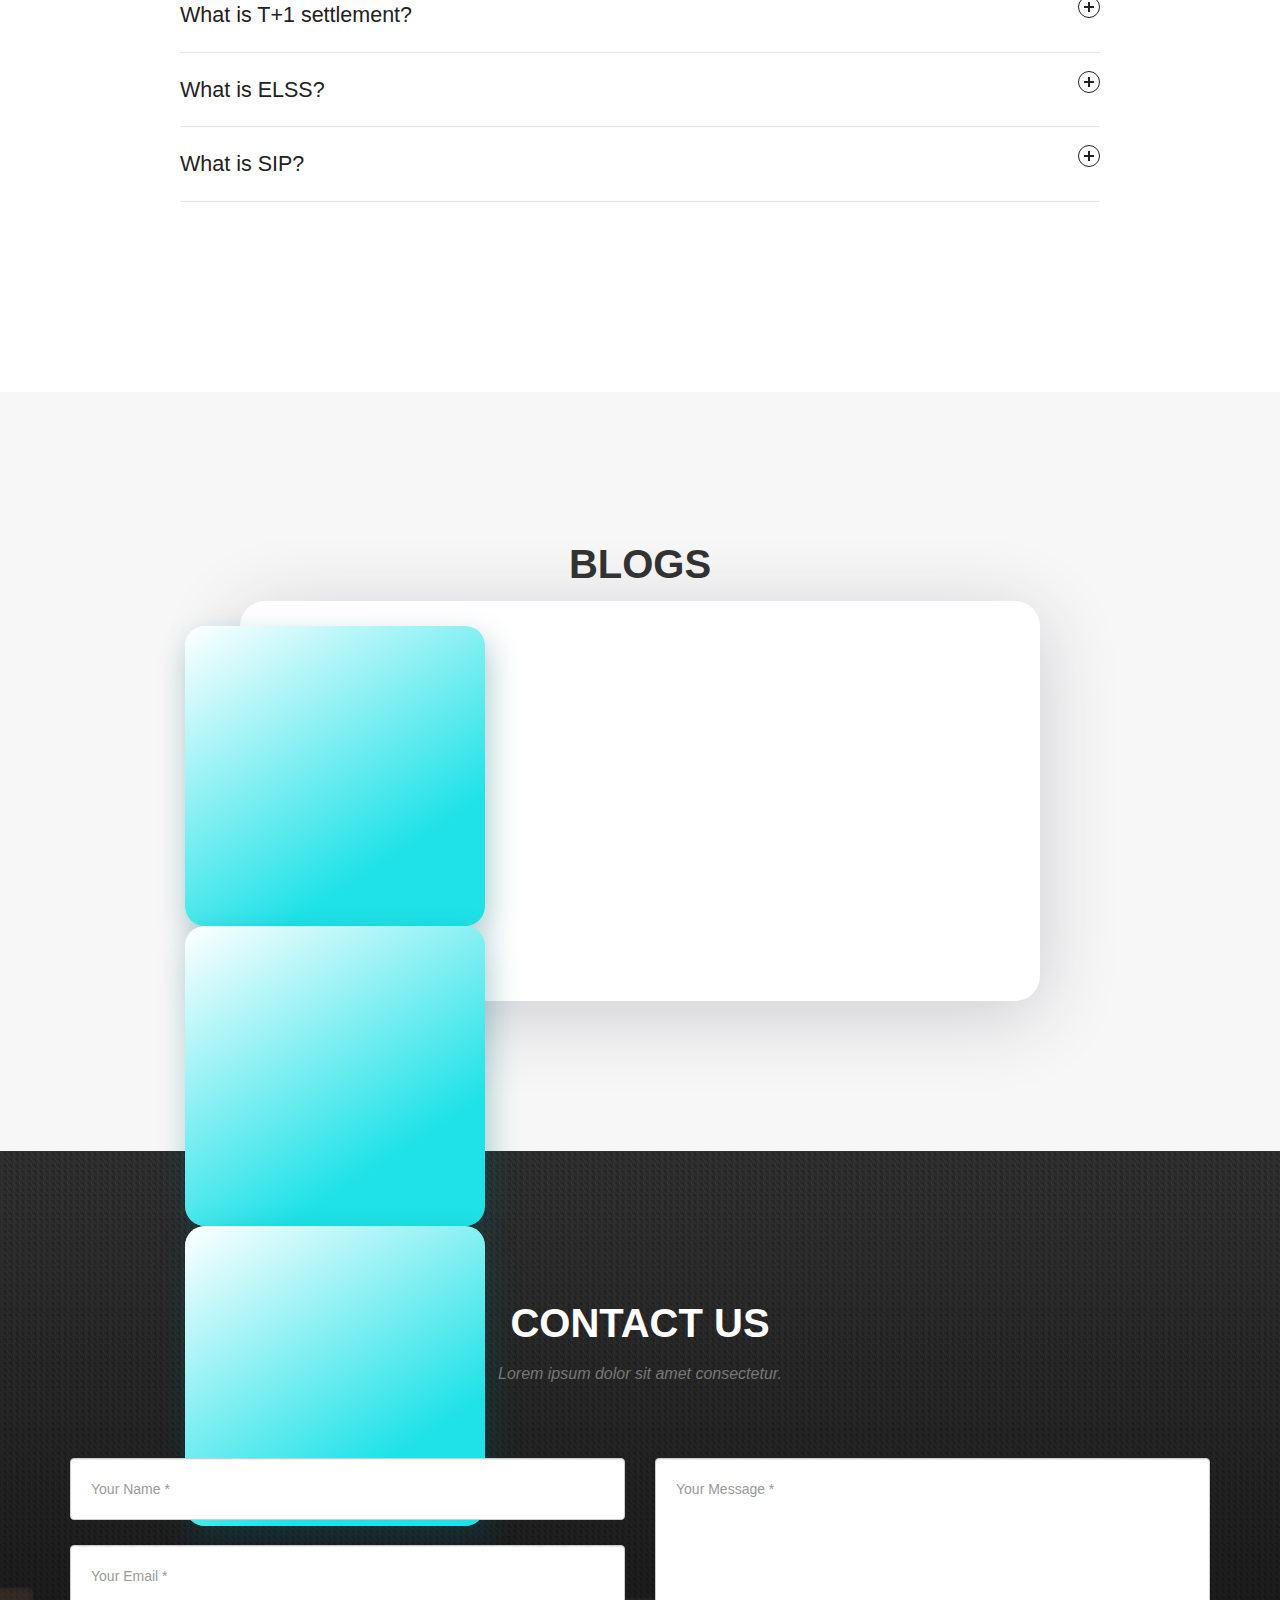
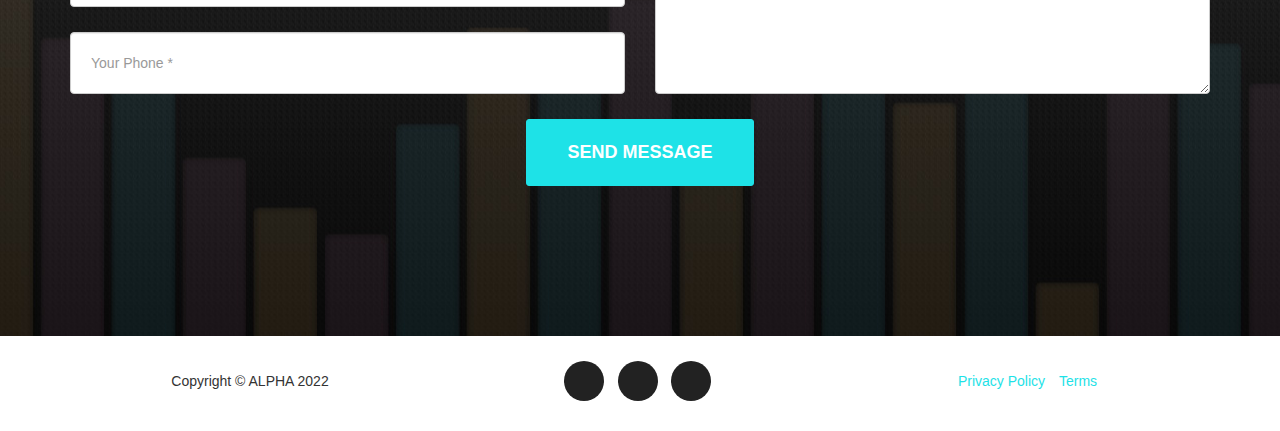
==== commit 391156b9: "Update index.html" ====
--- a/index.html
+++ b/index.html
@@ -72,7 +72,7 @@
                         <span class="navbar-logo-container">
                               <img src="alpha SNR LOGO.png" alt="logo" class="navbar-logo" />
 
-                            <p class="logo-text">SNR INVESTMENT ADVISORS</p>
+                            <p class="logo-text"></p>
                         </span>
                     </a>
                 </div>
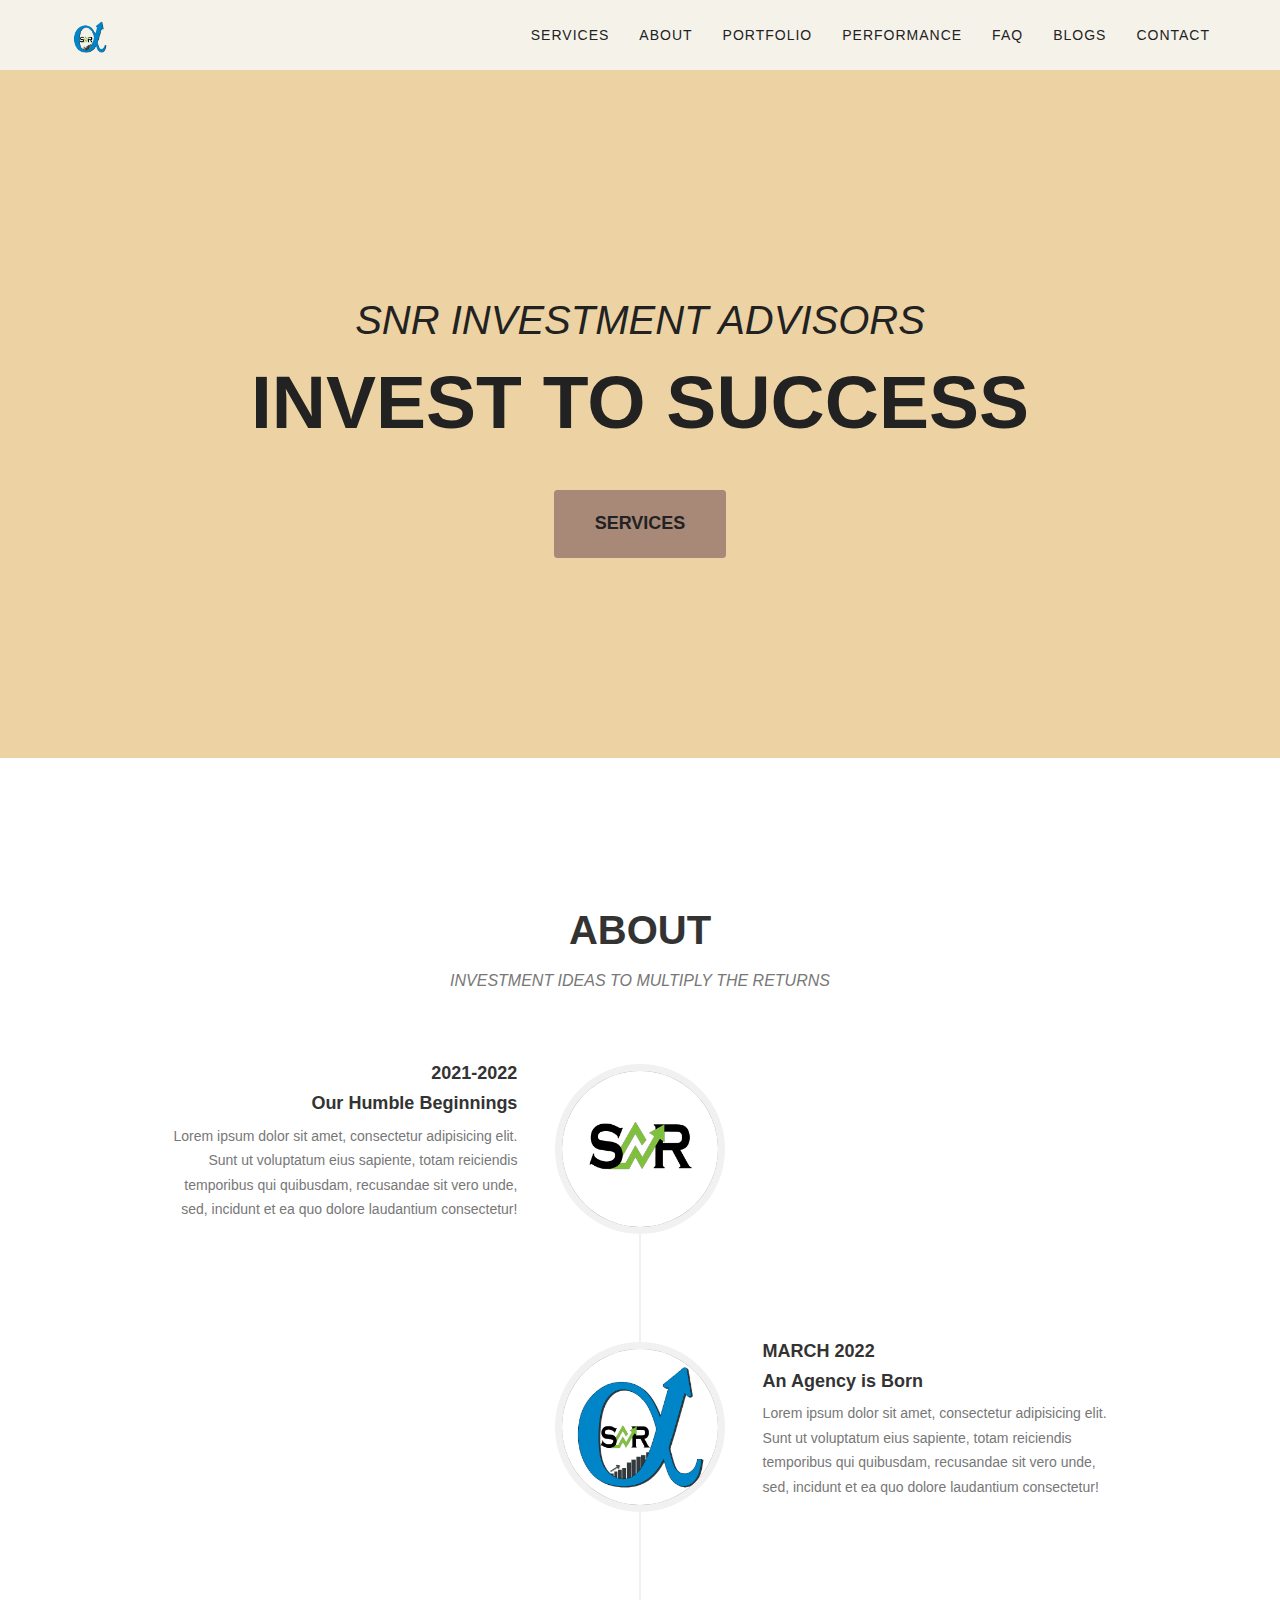
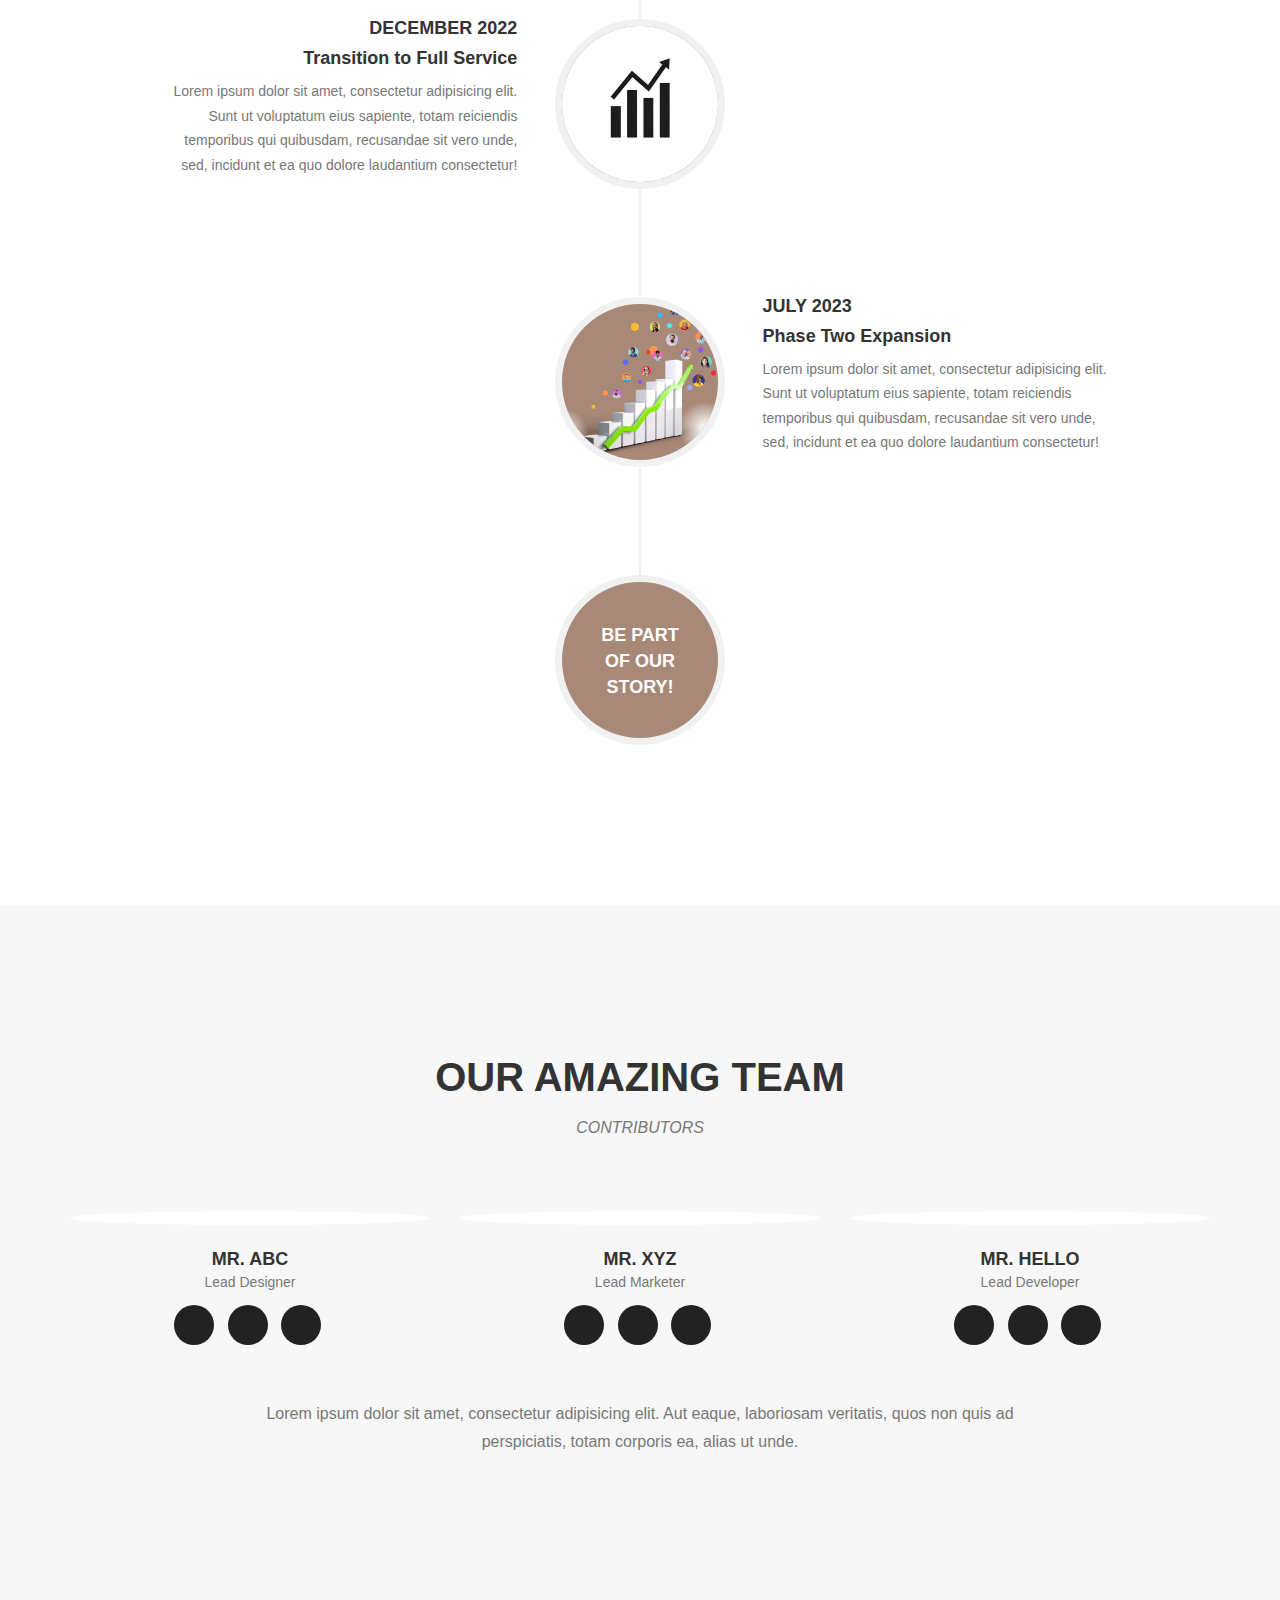
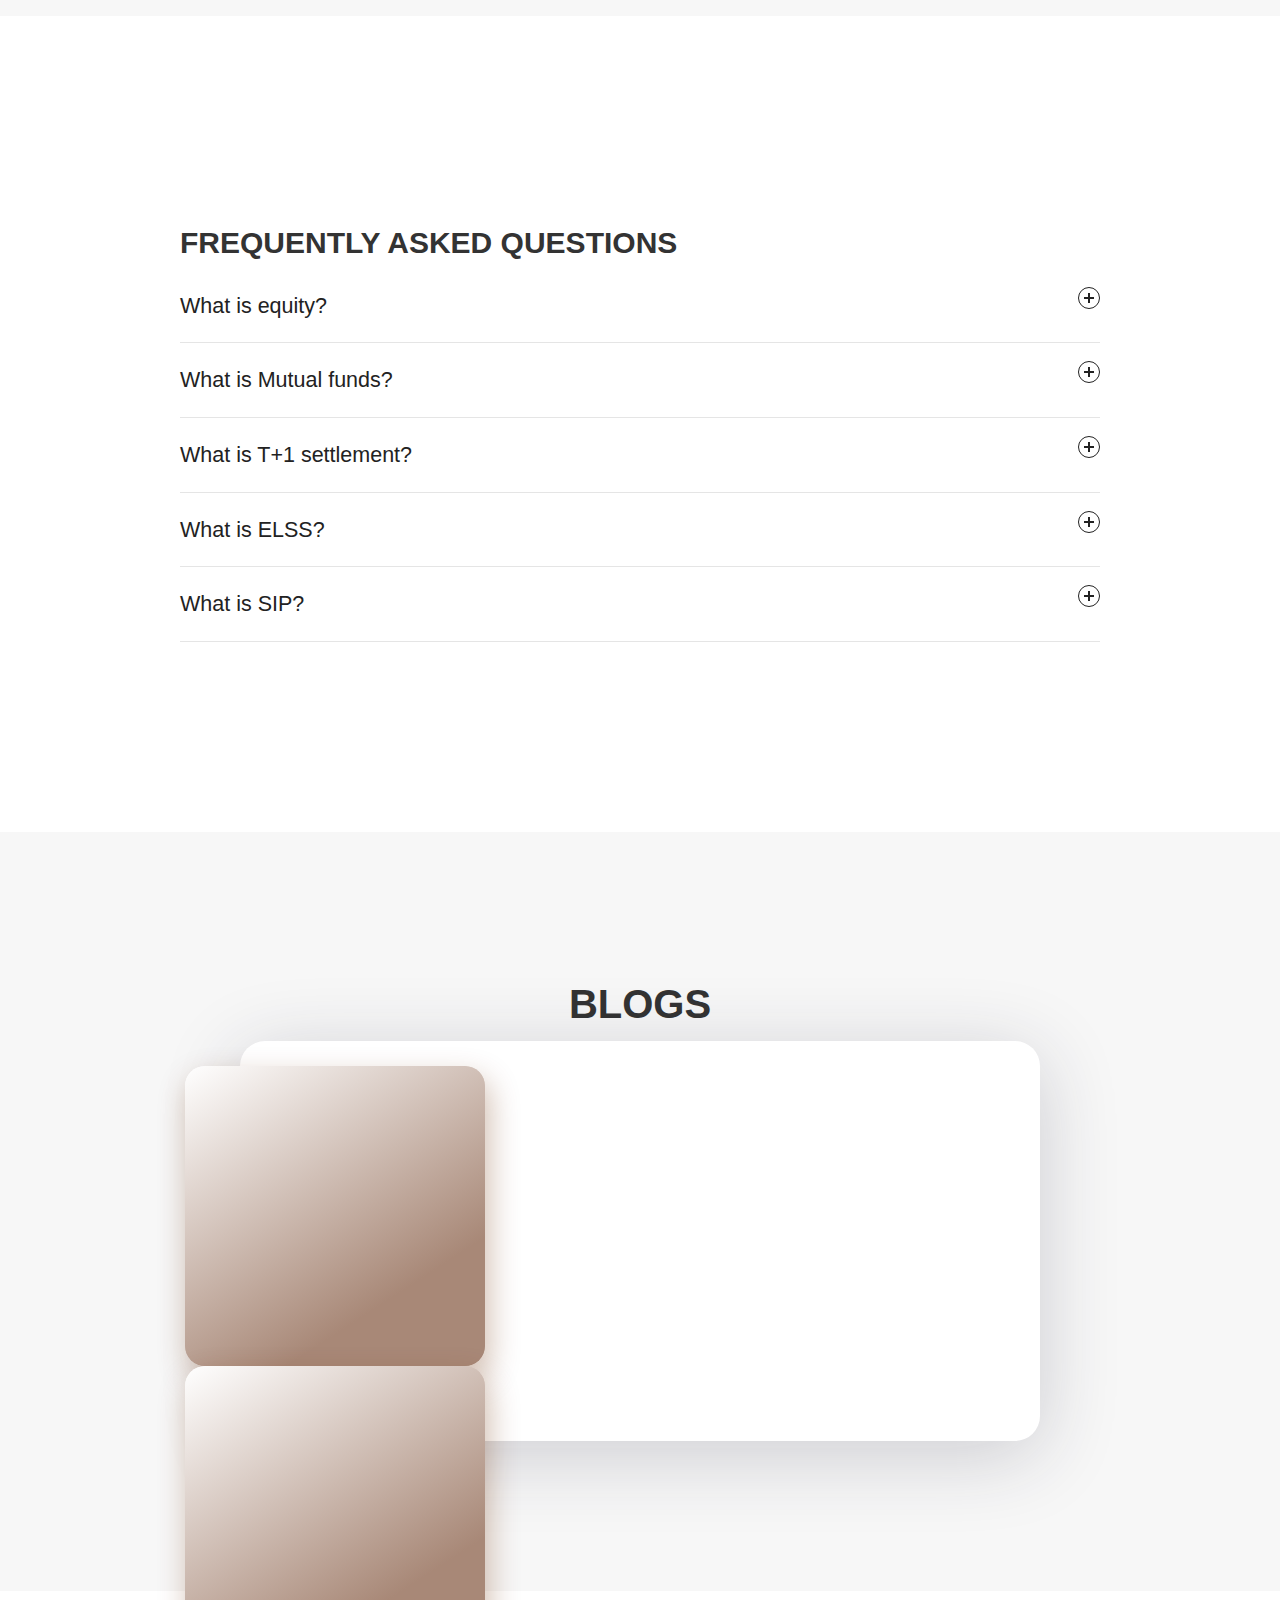
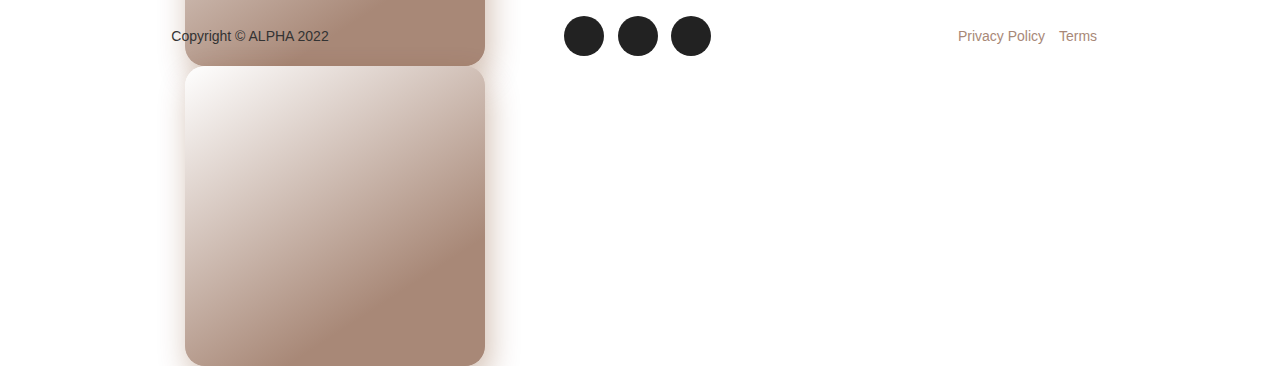
==== commit dc6bd585: "BIG CHANGE" ====
--- a/index.html
+++ b/index.html
@@ -40,42 +40,42 @@
               
 
                 <!-- Collect the nav links, forms, and other content for toggling -->
-                <div class="collapse navbar-collapse" id="bs-example-navbar-collapse-1">
-                    <ul class="nav navbar-nav navbar-right">
-                        <li class="hidden active">
-                            <a href="#page-top"></a>
-                        </li>
-                        <li class="">
-                            <a class="page-scroll" href="#services">Services</a>
-                        </li>
-                        <li class="">
-                            <a class="page-scroll" href="#about">About</a>
-                        </li>
-                        <li class="">
-                            <a class="page-scroll" href="#portfolio">Portfolio</a>
-                        </li>
-                        <li class="">
-                            <a class="page-scroll" href="#performance">Performance</a>
-                        </li>
-                        <li class="">
-                            <a class="page-scroll" href="#FAQ">FAQ</a>
-                        </li>
-                        <li class="">
-                            <a class="page-scroll" href="#Blogs">Blogs</a>
-                        </li>
-                        <li class="">
-                            <a class="page-scroll" href="#contact">Contact</a>
-                        </li>
-                    </ul>
-                    <a class="page-scroll" href="#page-top">
-
-                        <span class="navbar-logo-container">
-                              <img src="alpha SNR LOGO.png" alt="logo" class="navbar-logo" />
-
-                            <p class="logo-text"></p>
-                        </span>
-                    </a>
-                </div>
+               <div class="collapse navbar-collapse" id="bs-example-navbar-collapse-1">
+                <ul class="nav navbar-nav navbar-right">
+                    <li class="hidden active">
+                        <a href="index.html"></a>
+                    </li>
+                    <li class="">
+                        <a class="page-scroll" href="Services.html">Services</a>
+                    </li>
+                    <li class="">
+                        <a class="page-scroll" href="#about">About</a>
+                    </li>
+                    <li class="">
+                        <a class="page-scroll" href="Portfolio.html">Portfolio</a>
+                    </li>
+                    <li class="">
+                        <a class="page-scroll" href="Performance.html">Performance</a>
+                    </li>
+                    <li class="">
+                        <a class="page-scroll" href="#FAQ">FAQ</a>
+                    </li>
+                    <li class="">
+                        <a class="page-scroll" href="#Blogs">Blogs</a>
+                    </li>
+                    <li class="">
+                        <a class="page-scroll" href="contact.html">Contact</a>
+                    </li>
+                </ul>
+                <a class="page-scroll" href="index.html">
+
+                    <span class="navbar-logo-container">
+                          <img src="alpha SNR LOGO.png" alt="logo" class="navbar-logo" />
+
+                        <p class="logo-text"></p>
+                    </span>
+                </a>
+            </div>
                 <!-- /.navbar-collapse -->
             </div>
             <!-- /.container-fluid -->
@@ -91,47 +91,6 @@
                 </div>
             </div>
         </header>
-
-        <!-- Services Section -->
-        <section id="services">
-            <div class="container">
-                <div class="row">
-                    <div class="col-lg-12 text-center">
-                        <h2 class="section-heading">Services</h2>
-                        <h3 class="section-subheading text-muted">Portfolio Management</h3>
-                    </div>
-                </div>
-                <div class="row text-center">
-                    <div class="col-md-4">
-                        <span class="fa-stack fa-4x">
-                            <i class="fa fa-circle fa-stack-2x text-primary"></i>
-                            <i class="glyphicon glyphicon-tree-conifer"></i>
-                        </span>
-                        <h4 class="service-heading">GROWTH</h4>
-                        <p class="text-muted">Lorem ipsum dolor sit amet, consectetur adipisicing elit. Minima maxime
-                            quam architecto quo inventore harum ex magni, dicta impedit.</p>
-                    </div>
-                    <div class="col-md-4">
-                        <span class="fa-stack fa-4x">
-                            <i class="fa fa-circle fa-stack-2x text-primary"></i>
-                            <i class="glyphicon glyphicon-certificate"></i>
-                        </span>
-                        <h4 class="service-heading">MUTUAL FUNDS</h4>
-                        <p class="text-muted">Lorem ipsum dolor sit amet, consectetur adipisicing elit. Minima maxime
-                            quam architecto quo inventore harum ex magni, dicta impedit.</p>
-                    </div>
-                    <div class="col-md-4">
-                        <span class="fa-stack fa-4x">
-                            <i class="fa fa-circle fa-stack-2x text-primary"></i>
-                            <i class="glyphicon glyphicon-tasks"></i>
-                        </span>
-                        <h4 class="service-heading">DIRECT EQUITY</h4>
-                        <p class="text-muted">Lorem ipsum dolor sit amet, consectetur adipisicing elit. Minima maxime
-                            quam architecto quo inventore harum ex magni, dicta impedit.</p>
-                    </div>
-                </div>
-            </div>
-        </section>
         <!-- About Section -->
         <section id="about">
             <div class="container">
@@ -293,126 +252,6 @@
                 </div>
             </div>
         </section>
-
-        <!-- Portfolio Grid Section -->
-        <section id="portfolio" class="bg-light-gray">
-            <div class="container">
-                <div class="row">
-                    <div class="col-lg-12 text-center">
-                        <h2 class="section-heading">Portfolio</h2>
-                        <h3 class="section-subheading text-muted">Lorem ipsum dolor sit amet consectetur.</h3>
-                    </div>
-                </div>
-                <div class="row">
-                    <div class="col-md-4 col-sm-6 portfolio-item">
-                        <a href="#portfolioModal1" class="portfolio-link" data-toggle="modal">
-                            <div class="portfolio-hover">
-                                <div class="portfolio-hover-content">
-                                    <i class="fa fa-plus fa-3x"></i>
-                                </div>
-                            </div>
-                            <img src="1.jpg" class="img-responsive" alt="">
-                        </a>
-                        <div class="portfolio-caption">
-                            <h4>Round Icons</h4>
-                            <p class="text-muted">Graphic Design</p>
-                        </div>
-                    </div>
-                    <div class="col-md-4 col-sm-6 portfolio-item">
-                        <a href="#portfolioModal2" class="portfolio-link" data-toggle="modal">
-                            <div class="portfolio-hover">
-                                <div class="portfolio-hover-content">
-                                    <i class="fa fa-plus fa-3x"></i>
-                                </div>
-                            </div>
-                            <img src="2.jpeg" class="img-responsive" alt="">
-                        </a>
-                        <div class="portfolio-caption">
-                            <h4>Startup Framework</h4>
-                            <p class="text-muted">Website Design</p>
-                        </div>
-                    </div>
-                    <div class="col-md-4 col-sm-6 portfolio-item">
-                        <a href="#portfolioModal3" class="portfolio-link" data-toggle="modal">
-                            <div class="portfolio-hover">
-                                <div class="portfolio-hover-content">
-                                    <i class="fa fa-plus fa-3x"></i>
-                                </div>
-                            </div>
-                            <img src="3.jpg" class="img-responsive" alt="">
-                        </a>
-                        <div class="portfolio-caption">
-                            <h4>Treehouse</h4>
-                            <p class="text-muted">Website Design</p>
-                        </div>
-                    </div>
-                    <div class="col-md-4 col-sm-6 portfolio-item">
-                        <a href="#portfolioModal4" class="portfolio-link" data-toggle="modal">
-                            <div class="portfolio-hover">
-                                <div class="portfolio-hover-content">
-                                    <i class="fa fa-plus fa-3x"></i>
-                                </div>
-                            </div>
-                            <img src="4.jpg" class="img-responsive" alt="">
-                        </a>
-                        <div class="portfolio-caption">
-                            <h4>Golden</h4>
-                            <p class="text-muted">Website Design</p>
-                        </div>
-                    </div>
-                    <div class="col-md-4 col-sm-6 portfolio-item">
-                        <a href="#portfolioModal5" class="portfolio-link" data-toggle="modal">
-                            <div class="portfolio-hover">
-                                <div class="portfolio-hover-content">
-                                    <i class="fa fa-plus fa-3x"></i>
-                                </div>
-                            </div>
-                            <img src="5.jpg" class="img-responsive" alt="">
-                        </a>
-                        <div class="portfolio-caption">
-                            <h4>Escape</h4>
-                            <p class="text-muted">Website Design</p>
-                        </div>
-                    </div>
-                    <div class="col-md-4 col-sm-6 portfolio-item">
-                        <a href="#portfolioModal6" class="portfolio-link" data-toggle="modal">
-                            <div class="portfolio-hover">
-                                <div class="portfolio-hover-content">
-                                    <i class="fa fa-plus fa-3x"></i>
-                                </div>
-                            </div>
-                            <img src="6.jpg" class="img-responsive" alt="">
-                        </a>
-                        <div class="portfolio-caption">
-                            <h4>Dreams</h4>
-                            <p class="text-muted">Website Design</p>
-                        </div>
-                    </div>
-                </div>
-            </div>
-        </section>
-        <!-- Performance Grid Section -->
-        <section id="performance" class="bg-light-gray">
-            <div class="container">
-                <div class="row">
-                    <div class="col-lg-12 text-center">
-                        <h2 class="section-heading">Performance</h2>
-                        <h3 class="section-subheading text-muted">Lorem ipsum dolor sit amet consectetur.</h3>
-                    </div>
-                </div>
-                <div class="mtd charts">
-                    <h3>Chart</h3>
-                    <div>
-                      <canvas id="doughnut"></canvas>
-                    </div>
-                    <div id="chartjs-tooltip"></div>
-                    <div id="doughnut-legend" class="chart-legend"></div>
-                  </div>
-                  
-            </div>
-        </section>
-        <script src='https://cdnjs.cloudflare.com/ajax/libs/Chart.js/1.0.2/Chart.min.js'></script>
-        <script src='https://code.jquery.com/jquery-1.12.0.min.js'></script><script  src="./script3.js"></script>
 
             <!-- FAQ -->
             <section id="FAQ">
@@ -510,60 +349,6 @@
         <script src='https://cdnjs.cloudflare.com/ajax/libs/Swiper/4.3.5/js/swiper.min.js'></script>
         <script  src="script2.js"></script>
 
-        <!-- Clients Aside -->
-
-
-        <section id="contact">
-            <div class="container">
-                <div class="row">
-                    <div class="col-lg-12 text-center">
-                        <h2 class="section-heading">Contact Us</h2>
-                        <h3 class="section-subheading text-muted">Lorem ipsum dolor sit amet consectetur.</h3>
-                    </div>
-                </div>
-                <div class="row">
-                    <div class="col-lg-12">
-                        <form name="sentMessage" id="contactForm" novalidate="">
-                            <div class="row">
-                                <div class="col-md-6">
-                                    <div class="form-group">
-                                        <input type="text" class="form-control" placeholder="Your Name *" id="name"
-                                            required="" data-validation-required-message="Please enter your name.">
-                                        <p class="help-block text-danger"></p>
-                                    </div>
-                                    <div class="form-group">
-                                        <input type="email" class="form-control" placeholder="Your Email *" id="email"
-                                            required=""
-                                            data-validation-required-message="Please enter your email address.">
-                                        <p class="help-block text-danger"></p>
-                                    </div>
-                                    <div class="form-group">
-                                        <input type="tel" class="form-control" placeholder="Your Phone *" id="phone"
-                                            required=""
-                                            data-validation-required-message="Please enter your phone number.">
-                                        <p class="help-block text-danger"></p>
-                                    </div>
-                                </div>
-                                <div class="col-md-6">
-                                    <div class="form-group">
-                                        <textarea class="form-control" placeholder="Your Message *" id="message"
-                                            required=""
-                                            data-validation-required-message="Please enter a message."></textarea>
-                                        <p class="help-block text-danger"></p>
-                                    </div>
-                                </div>
-                                <div class="clearfix"></div>
-                                <div class="col-lg-12 text-center">
-                                    <div id="success"></div>
-                                    <button type="submit" class="btn btn-xl">Send Message</button>
-                                </div>
-                            </div>
-                        </form>
-                    </div>
-                </div>
-            </div>
-        </section>
-
         <footer>
             <div class="container">
                 <div class="row">
@@ -592,183 +377,7 @@
             </div>
         </footer>
 
-        <!-- Portfolio Modals -->
-        <!-- Use the modals below to showcase details about your portfolio projects! -->
-
-        <!-- Portfolio Modal 1 -->
-        <div class="portfolio-modal modal fade" id="portfolioModal1" tabindex="-1" role="dialog" aria-hidden="true">
-            <div class="modal-content">
-                <div class="close-modal" data-dismiss="modal">
-                    <div class="lr">
-                        <div class="rl">
-                        </div>
-                    </div>
-                </div>
-                <div class="container">
-                    <div class="row">
-                        <div class="col-lg-8 col-lg-offset-2">
-                            <div class="modal-body">
-                                <!-- Project Details Go Here -->
-                                <h2>Project Name</h2>
-                                <p class="item-intro text-muted">Lorem ipsum dolor sit amet consectetur.</p>
-                                <img class="img-responsive" src="1.jpg" alt="">
-                                <p>Use this area to describe your project. Lorem ipsum dolor sit amet, consectetur
-                                    adipisicing elit. Est blanditiis dolorem culpa incidunt minus dignissimos deserunt
-                                    repellat aperiam quasi sunt officia expedita beatae cupiditate, maiores repudiandae,
-                                    nostrum, reiciendis facere nemo!</p>
-                                <p>
-                                    <strong>Want this portfolio?</strong>
-                                </p>
-                                <ul class="list-inline">
-                                </ul>
-                                <button type="button" class="btn btn-primary" data-dismiss="modal"><i
-                                        class="fa fa-times"></i> Close Project</button>
-                            </div>
-                        </div>
-                    </div>
-                </div>
-            </div>
-        </div>
-
-        <!-- Portfolio Modal 2 -->
-        <div class="portfolio-modal modal fade" id="portfolioModal2" tabindex="-1" role="dialog" aria-hidden="true">
-            <div class="modal-content">
-                <div class="close-modal" data-dismiss="modal">
-                    <div class="lr">
-                        <div class="rl">
-                        </div>
-                    </div>
-                </div>
-                <div class="container">
-                    <div class="row">
-                        <div class="col-lg-8 col-lg-offset-2">
-                            <div class="modal-body">
-                                <h2>Project Heading</h2>
-                                <p class="item-intro text-muted">Lorem ipsum dolor sit amet consectetur.</p>
-                                <img class="img-responsive img-centered" src="2.jpeg" alt="">
-                                <p></p>
-                                <p></p>
-                                <button type="button" class="btn btn-primary" data-dismiss="modal"><i
-                                        class="fa fa-times"></i> Close Project</button>
-                            </div>
-                        </div>
-                    </div>
-                </div>
-            </div>
-        </div>
-
-        <!-- Portfolio Modal 3 -->
-        <div class="portfolio-modal modal fade" id="portfolioModal3" tabindex="-1" role="dialog" aria-hidden="true">
-            <div class="modal-content">
-                <div class="close-modal" data-dismiss="modal">
-                    <div class="lr">
-                        <div class="rl">
-                        </div>
-                    </div>
-                </div>
-                <div class="container">
-                    <div class="row">
-                        <div class="col-lg-8 col-lg-offset-2">
-                            <div class="modal-body">
-                                <!-- Project Details Go Here -->
-                                <h2>Project Name</h2>
-                                <p class="item-intro text-muted">Lorem ipsum dolor sit amet consectetur.</p>
-                                <img class="img-responsive img-centered" src="3.jpg" alt="">
-                                <p></a>. This is bright and spacious design perfect for people or startup companies
-                                    looking to showcase their apps or other projects.</p>
-                                <p></p>
-                                <button type="button" class="btn btn-primary" data-dismiss="modal"><i
-                                        class="fa fa-times"></i> Close Project</button>
-                            </div>
-                        </div>
-                    </div>
-                </div>
-            </div>
-        </div>
-
-        <!-- Portfolio Modal 4 -->
-        <div class="portfolio-modal modal fade" id="portfolioModal4" tabindex="-1" role="dialog" aria-hidden="true">
-            <div class="modal-content">
-                <div class="close-modal" data-dismiss="modal">
-                    <div class="lr">
-                        <div class="rl">
-                        </div>
-                    </div>
-                </div>
-                <div class="container">
-                    <div class="row">
-                        <div class="col-lg-8 col-lg-offset-2">
-                            <div class="modal-body">
-                                <!-- Project Details Go Here -->
-                                <h2>Project Name</h2>
-                                <p class="item-intro text-muted">Lorem ipsum dolor sit amet consectetur.</p>
-                                <img class="img-responsive img-centered" src="4.jpg" alt="">
-                                <p></p>
-                                <p></p>
-                                <button type="button" class="btn btn-primary" data-dismiss="modal"><i
-                                        class="fa fa-times"></i> Close Project</button>
-                            </div>
-                        </div>
-                    </div>
-                </div>
-            </div>
-        </div>
-
-        <!-- Portfolio Modal 5 -->
-        <div class="portfolio-modal modal fade" id="portfolioModal5" tabindex="-1" role="dialog" aria-hidden="true">
-            <div class="modal-content">
-                <div class="close-modal" data-dismiss="modal">
-                    <div class="lr">
-                        <div class="rl">
-                        </div>
-                    </div>
-                </div>
-                <div class="container">
-                    <div class="row">
-                        <div class="col-lg-8 col-lg-offset-2">
-                            <div class="modal-body">
-                                <!-- Project Details Go Here -->
-                                <h2>Project Name</h2>
-                                <p class="item-intro text-muted">Lorem ipsum dolor sit amet consectetur.</p>
-                                <img class="img-responsive img-centered" src="5.jpg" alt="">
-                                <p></p>
-                                <p></p>
-                                <button type="button" class="btn btn-primary" data-dismiss="modal"><i
-                                        class="fa fa-times"></i> Close Project</button>
-                            </div>
-                        </div>
-                    </div>
-                </div>
-            </div>
-        </div>
-
-        <!-- Portfolio Modal 6 -->
-        <div class="portfolio-modal modal fade" id="portfolioModal6" tabindex="-1" role="dialog" aria-hidden="true">
-            <div class="modal-content">
-                <div class="close-modal" data-dismiss="modal">
-                    <div class="lr">
-                        <div class="rl">
-                        </div>
-                    </div>
-                </div>
-                <div class="container">
-                    <div class="row">
-                        <div class="col-lg-8 col-lg-offset-2">
-                            <div class="modal-body">
-                                <!-- Project Details Go Here -->
-                                <h2>Project Name</h2>
-                                <p class="item-intro text-muted">Lorem ipsum dolor sit amet consectetur.</p>
-                                <img class="img-responsive img-centered" src="6.jpg" alt="">
-                                <p></p>
-                                <button type="button" class="btn btn-primary" data-dismiss="modal"><i
-                                        class="fa fa-times"></i> Close Project</button>
-                            </div>
-                        </div>
-                    </div>
-                </div>
-            </div>
-        </div>
-
+       
         <!-- jQuery Version 1.11.0 -->
         <script
             src="https://raw.githubusercontent.com/IronSummitMedia/startbootstrap/gh-pages/templates/agency/js/jquery-1.11.0.js"></script>
--- a/style.css
+++ b/style.css
@@ -14,7 +14,7 @@
 }
 
 .text-primary {
-    color: #1ee2e7;
+    color: #a88877;
 }
 
 p {
@@ -35,14 +35,14 @@
 }
 
 a {
-    color: #1ee2e7;
+    color: #a88877;
 }
 
 a:hover,
 a:focus,
 a:active,
 a.active {
-    color: #17d0d5;
+    color: #634a3d;
 }
 
 h1,
@@ -65,16 +65,16 @@
 }
 
 .bg-darkest-gray {
-    background-color: #222;
+    background-color: #f5f2ea;
 }
 
 .btn-primary {
-    border-color: #1ee2e7;
+    border-color: #a88877;
     text-transform: uppercase;
     font-family: Montserrat, "Helvetica Neue", Helvetica, Arial, sans-serif;
     font-weight: 700;
     color: #fff;
-    background-color: #1ee2e7;
+    background-color: #a88877;
 }
 
 .btn-primary:hover,
@@ -82,9 +82,9 @@
 .btn-primary:active,
 .btn-primary.active,
 .open .dropdown-toggle.btn-primary {
-    border-color: #17d0d5;
+    border-color: #634a3d;
     color: #fff;
-    background-color: #17d0d5;
+    background-color: #634a3d;
 }
 
 .btn-primary:active,
@@ -108,25 +108,25 @@
 .btn-primary.disabled.active,
 .btn-primary[disabled].active,
 fieldset[disabled] .btn-primary.active {
-    border-color: #1ee2e7;
-    background-color: #1ee2e7;
+    border-color: #a88877;
+    background-color: #a88877;
 }
 
 .btn-primary .badge {
-    color: #1ee2e7;
+    color: #a88877;
     background-color: #fff;
 }
 
 .btn-xl {
     padding: 20px 40px;
-    border-color: #1ee2e7;
+    border-color: #a88877;
     border-radius: 3px;
     text-transform: uppercase;
     font-family: Montserrat, "Helvetica Neue", Helvetica, Arial, sans-serif;
     font-size: 18px;
     font-weight: 700;
-    color: #fff;
-    background-color: #1ee2e7;
+    color: #222;
+    background-color: #a88877;
 }
 
 .btn-xl:hover,
@@ -134,9 +134,9 @@
 .btn-xl:active,
 .btn-xl.active,
 .open .dropdown-toggle.btn-xl {
-    border-color: #17d0d5;
+    border-color: #634a3d;
     color: #fff;
-    background-color: #17d0d5;
+    background-color: #634a3d;
 }
 
 .btn-xl:active,
@@ -160,8 +160,8 @@
 .btn-xl.disabled.active,
 .btn-xl[disabled].active,
 fieldset[disabled] .btn-xl.active {
-    border-color: #1ee2e7;
-    background-color: #1ee2e7;
+    border-color: #a88877;
+    background-color: #a88877;
 }
 
 .btn-xl .badge {
@@ -171,12 +171,12 @@
 
 .navbar-default {
     border-color: transparent;
-    background-color: #222;
+    background-color: #f5f2ea;
 }
 
 .navbar-default .navbar-brand {
     font-family: "Kaushan Script", "Helvetica Neue", Helvetica, Arial, cursive;
-    color: #1ee2e7;
+    color: #a88877;
 }
 
 .navbar-default .navbar-brand:hover,
@@ -191,8 +191,8 @@
 }
 
 .navbar-default .navbar-toggle {
-    border-color: #1ee2e7;
-    background-color: #1ee2e7;
+    border-color: #a88877;
+    background-color: #a88877;
 }
 
 .navbar-default .navbar-toggle .icon-bar {
@@ -201,7 +201,7 @@
 
 .navbar-default .navbar-toggle:hover,
 .navbar-default .navbar-toggle:focus {
-    background-color: #1ee2e7;
+    background-color: #a88877;
 }
 
 .navbar-default .nav li a {
@@ -209,25 +209,25 @@
     font-family: Montserrat, "Helvetica Neue", Helvetica, Arial, sans-serif;
     font-weight: 400;
     letter-spacing: 1px;
-    color: #fff;
+    color: #222;
 }
 
 .navbar-default .nav li a:hover,
 .navbar-default .nav li a:focus {
     outline: 0;
-    color: #1ee2e7;
+    color: #a88877;
 }
 
 .navbar-default .navbar-nav>.active>a {
     border-radius: 0;
     color: #fff;
-    background-color: #1ee2e7;
+    background-color: #a88877;
 }
 
 .navbar-default .navbar-nav>.active>a:hover,
 .navbar-default .navbar-nav>.active>a:focus {
     color: #fff;
-    background-color: #17d0d5;
+    background-color: #a88877;
 }
 
 .navbar-logo-container {
@@ -283,19 +283,19 @@
 
     .navbar-default.navbar-shrink {
         padding: 10px 0;
-        background-color: #222;
+        background-color: #f5f2ea;
     }
 
     .navbar-default.navbar-shrink .navbar-brand {
         font-size: 1.5em;
     }
 }
-
+@import url('https://fonts.googleapis.com/css2?family=Nunito:wght@700&display=swap');
 header {
     text-align: center;
-    color: #fff;
+    color: #222;
     background-attachment: scroll;
-    background-image: url(charts\ black.jpg);
+    background-image: url(charts2.jpeg);
     background-position: center center;
     background-repeat: none;
     -webkit-background-size: cover;
@@ -311,7 +311,7 @@
 
 header .intro-text .intro-lead-in {
     margin-bottom: 25px;
-    font-family: "Droid Serif", "Helvetica Neue", Helvetica, Arial, sans-serif;
+    font-family: 'Nunito', sans-serif;
     font-size: 22px;
     font-style: italic;
     line-height: 22px;
@@ -320,7 +320,7 @@
 header .intro-text .intro-heading {
     margin-bottom: 25px;
     text-transform: uppercase;
-    font-family: Montserrat, "Helvetica Neue", Helvetica, Arial, sans-serif;
+    font-family: 'Nunito', sans-serif;
     font-size: 50px;
     font-weight: 700;
     line-height: 50px;
@@ -334,7 +334,7 @@
 
     header .intro-text .intro-lead-in {
         margin-bottom: 25px;
-        font-family: "Droid Serif", "Helvetica Neue", Helvetica, Arial, sans-serif;
+        font-family: 'Nunito', sans-serif;
         font-size: 40px;
         font-style: italic;
         line-height: 40px;
@@ -343,7 +343,7 @@
     header .intro-text .intro-heading {
         margin-bottom: 50px;
         text-transform: uppercase;
-        font-family: Montserrat, "Helvetica Neue", Helvetica, Arial, sans-serif;
+        font-family: 'Nunito', sans-serif;
         font-size: 75px;
         font-weight: 700;
         line-height: 75px;
@@ -363,7 +363,7 @@
 section h3.section-subheading {
     margin-bottom: 75px;
     text-transform: none;
-    font-family: "Droid Serif", "Helvetica Neue", Helvetica, Arial, sans-serif;
+    font-family: 'Nunito', sans-serif;
     font-size: 16px;
     font-style: italic;
     font-weight: 400;
@@ -397,7 +397,7 @@
     width: 100%;
     height: 100%;
     opacity: 0;
-    background: #1ee2e7;
+    background: #a88877;
     -webkit-transition: all ease .5s;
     -moz-transition: all ease .5s;
     transition: all ease .5s;
@@ -442,7 +442,7 @@
 
 #portfolio .portfolio-item .portfolio-caption p {
     margin: 0;
-    font-family: "Droid Serif", "Helvetica Neue", Helvetica, Arial, sans-serif;
+    font-family: 'Nunito', sans-serif;
     font-size: 16px;
     font-style: italic;
 }
@@ -523,7 +523,7 @@
     border-radius: 100%;
     text-align: center;
     color: #fff;
-    background-color: #1ee2e7;
+    background-color: #a88877;
 }
 
 .timeline>li .timeline-image h4 {
@@ -679,14 +679,14 @@
 
 
 section#contact {
-    background-color: #222;
-    background-image: url(charts\ black.jpg);
+    background-color: #f5f2ea;
+    background-image: url(charts2.jpeg);
     background-position: center;
     background-repeat: no-repeat;
 }
 
 section#contact .section-heading {
-    color: #fff;
+    color: #222;
 }
 
 section#contact .form-group {
@@ -707,34 +707,34 @@
 }
 
 section#contact .form-control:focus {
-    border-color: #1ee2e7;
+    border-color: #a88877;
     box-shadow: none;
 }
 
 section#contact::-webkit-input-placeholder {
     text-transform: uppercase;
-    font-family: Montserrat, "Helvetica Neue", Helvetica, Arial, sans-serif;
+    font-family: 'Nunito', sans-serif;
     font-weight: 700;
     color: #bbb;
 }
 
 section#contact:-moz-placeholder {
     text-transform: uppercase;
-    font-family: Montserrat, "Helvetica Neue", Helvetica, Arial, sans-serif;
+    font-family: 'Nunito', sans-serif;
     font-weight: 700;
     color: #bbb;
 }
 
 section#contact::-moz-placeholder {
     text-transform: uppercase;
-    font-family: Montserrat, "Helvetica Neue", Helvetica, Arial, sans-serif;
+    font-family: 'Nunito', sans-serif;
     font-weight: 700;
     color: #bbb;
 }
 
 section#contact:-ms-input-placeholder {
     text-transform: uppercase;
-    font-family: Montserrat, "Helvetica Neue", Helvetica, Arial, sans-serif;
+    font-family: 'Nunito', sans-serif;
     font-weight: 700;
     color: #bbb;
 }
@@ -785,7 +785,7 @@
 ul.social-buttons li a:hover,
 ul.social-buttons li a:focus,
 ul.social-buttons li a:active {
-    background-color: #1ee2e7;
+    background-color: #a88877;
 }
 
 .btn:focus,
@@ -817,7 +817,7 @@
 
 .portfolio-modal .modal-content p.item-intro {
     margin: 20px 0 30px;
-    font-family: "Droid Serif", "Helvetica Neue", Helvetica, Arial, sans-serif;
+    font-family: 'Nunito', sans-serif;
     font-size: 16px;
     font-style: italic;
 }
@@ -868,12 +868,12 @@
 
 ::-moz-selection {
     text-shadow: none;
-    background: #1ee2e7;
+    background: #a88877;
 }
 
 ::selection {
     text-shadow: none;
-    background: #1ee2e7;
+    background: #a88877;
 }
 
 img::selection {
@@ -885,5 +885,5 @@
 }
 
 body {
-    webkit-tap-highlight-color: #1ee2e7;
+    webkit-tap-highlight-color: #a88877;
 }--- a/style2.css
+++ b/style2.css
@@ -98,8 +98,8 @@
   width: 300px;
   flex-shrink: 0;
   height: 300px;
-  background-image: linear-gradient(147deg, #fff 0%, #1ee2e7 74%);
-  box-shadow: 4px 13px 30px 1px rgba(3, 97, 109, 0.3);
+  background-image: linear-gradient(147deg, #fff 0%, #a88877 74%);
+  box-shadow: 4px 13px 30px 1px rgba(109, 45, 3, 0.3);
   border-radius: 20px;
   transform: translateX(-80px);
   overflow: hidden;
@@ -111,7 +111,7 @@
   left: 0;
   width: 100%;
   height: 100%;
-  background-image: linear-gradient(147deg, #fff 0%, #1ee2e7 74%);
+  background-image: linear-gradient(147deg, #fff 0%, #a88877 74%);
   border-radius: 20px;
   opacity: 0.8;
 }
@@ -179,7 +179,7 @@
 }
 .blog-slider__button {
   display: inline-flex;
-  background-image: linear-gradient(147deg, #fff 0%, #1ee2e7 74%);
+  background-image: linear-gradient(147deg, #fff 0%, #a88877 74%);
   padding: 15px 35px;
   border-radius: 50px;
   color: #fff;
@@ -241,7 +241,7 @@
 }
 .blog-slider__pagination .swiper-pagination-bullet-active {
   opacity: 1;
-  background: #1ee2e7;
+  background: #a88877;
   height: 30px;
   box-shadow: 0px 0px 20px rgba(3, 97, 109, 0.3);
 }
--- a/style4.css
+++ b/style4.css
@@ -15,7 +15,7 @@
   border-bottom: 1px solid #e5e5e5;
 }
 .accordion .accordion-item button[aria-expanded=true] {
-  border-bottom: 1px solid #03b5d2;
+  border-bottom: 1px solid #a88877;
 }
 .accordion button {
   position: relative;
@@ -32,12 +32,12 @@
 }
 .accordion button:hover, .accordion button:focus {
   cursor: pointer;
-  color: #1ee2e7;
+  color: #a88877;
 }
 .accordion button:hover::after, .accordion button:focus::after {
   cursor: pointer;
-  color: #1ee2e7;
-  border: 1px solid #1ee2e7;
+  color: #a88877;
+  border: 1px solid #a88877;
 }
 .accordion button .accordion-title {
   padding: 1em 1.5em 1em 0;
@@ -73,7 +73,7 @@
   background: currentColor;
 }
 .accordion button[aria-expanded=true] {
-  color: #1ee2e7;
+  color: #a88877;
 }
 .accordion button[aria-expanded=true] .icon::after {
   width: 0;
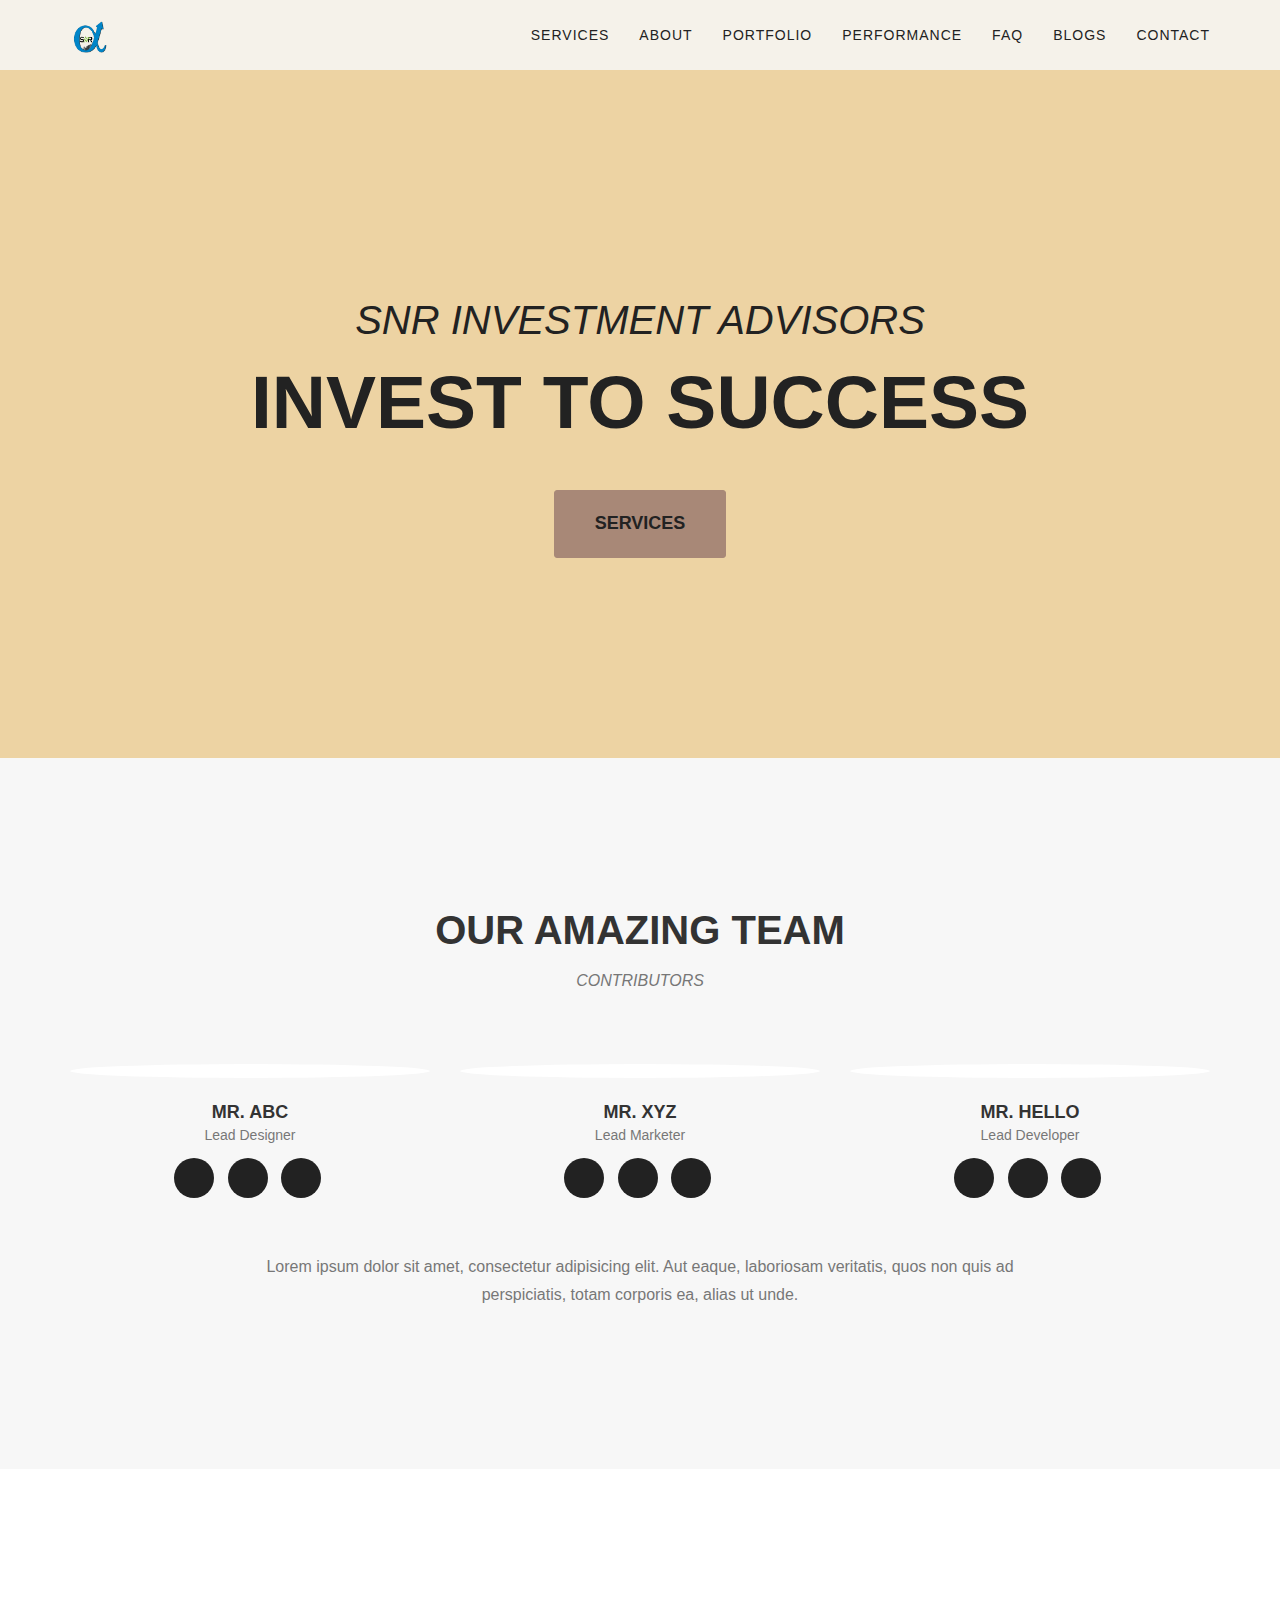
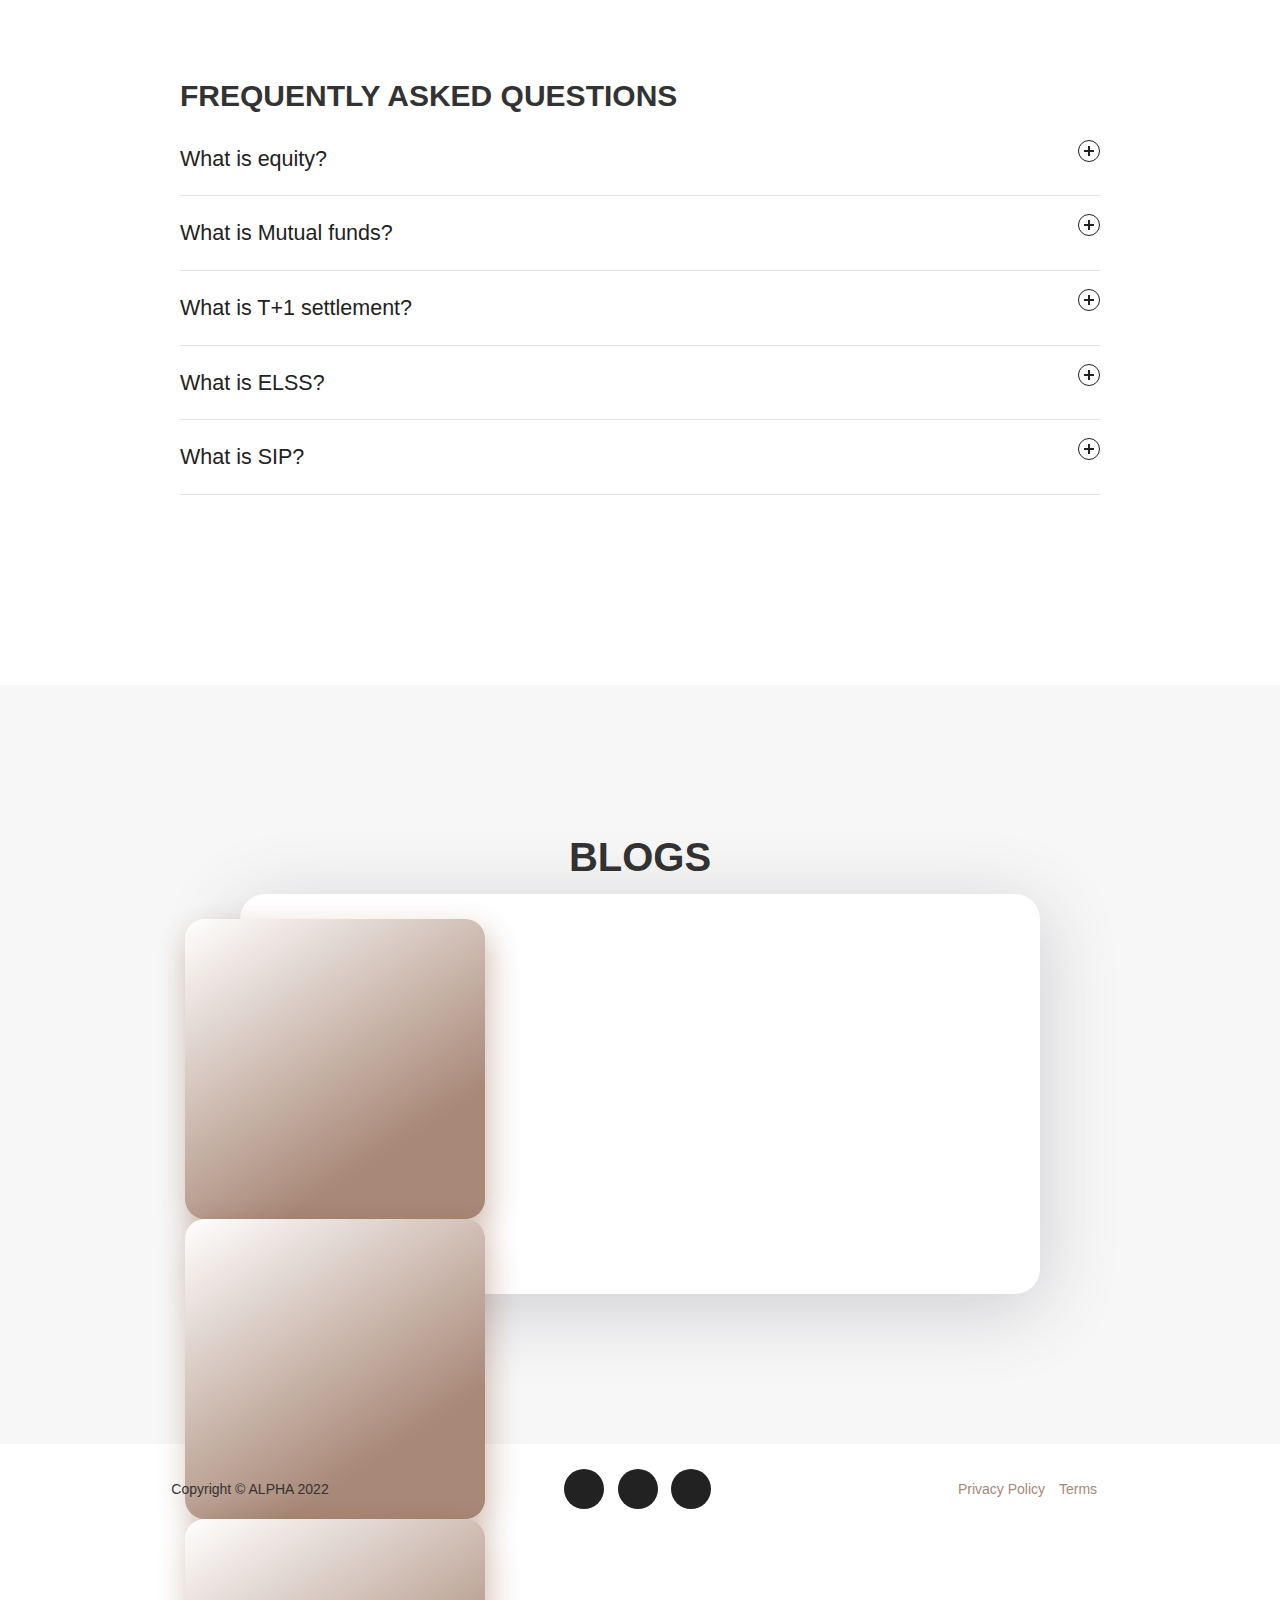
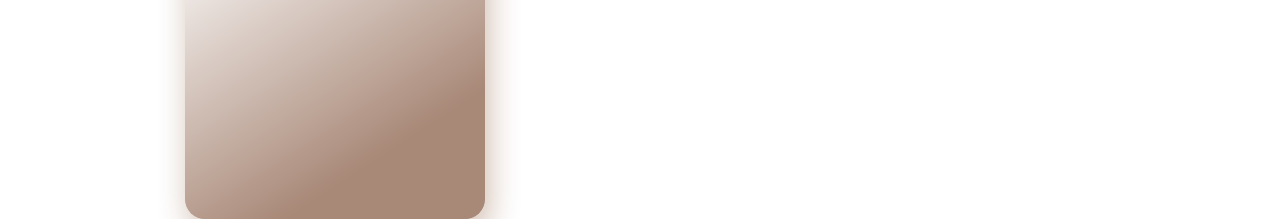
==== commit 0938494a: "chNGES" ====
--- a/index.html
+++ b/index.html
@@ -49,7 +49,7 @@
                         <a class="page-scroll" href="Services.html">Services</a>
                     </li>
                     <li class="">
-                        <a class="page-scroll" href="#about">About</a>
+                        <a class="page-scroll" href="about.html">About</a>
                     </li>
                     <li class="">
                         <a class="page-scroll" href="Portfolio.html">Portfolio</a>
@@ -91,100 +91,7 @@
                 </div>
             </div>
         </header>
-        <!-- About Section -->
-        <section id="about">
-            <div class="container">
-                <div class="row">
-                    <div class="col-lg-12 text-center">
-                        <h2 class="section-heading">About</h2>
-                        <h3 class="section-subheading text-muted">INVESTMENT IDEAS TO MULTIPLY THE RETURNS</h3>
-                    </div>
-                </div>
-                <div class="row">
-                    <div class="col-lg-12">
-                        <ul class="timeline">
-                            <li>
-                                <div class="timeline-image">
-                                    <img class="img-circle img-responsive" src="img/about/1.jpg" alt="">
-                                </div>
-                                <div class="timeline-panel">
-                                    <div class="timeline-heading">
-                                        <h4>2021-2022</h4>
-                                        <h4 class="subheading">Our Humble Beginnings</h4>
-                                    </div>
-                                    <div class="timeline-body">
-                                        <p class="text-muted">Lorem ipsum dolor sit amet, consectetur adipisicing elit.
-                                            Sunt ut voluptatum eius sapiente, totam reiciendis temporibus qui quibusdam,
-                                            recusandae sit vero unde, sed, incidunt et ea quo dolore laudantium
-                                            consectetur!</p>
-                                    </div>
-                                </div>
-                            </li>
-                            <li class="timeline-inverted">
-                                <div class="timeline-image">
-                                    <img class="img-circle img-responsive" src="img/about/2.jpg" alt="">
-                                </div>
-                                <div class="timeline-panel">
-                                    <div class="timeline-heading">
-                                        <h4>March 2022</h4>
-                                        <h4 class="subheading">An Agency is Born</h4>
-                                    </div>
-                                    <div class="timeline-body">
-                                        <p class="text-muted">Lorem ipsum dolor sit amet, consectetur adipisicing elit.
-                                            Sunt ut voluptatum eius sapiente, totam reiciendis temporibus qui quibusdam,
-                                            recusandae sit vero unde, sed, incidunt et ea quo dolore laudantium
-                                            consectetur!</p>
-                                    </div>
-                                </div>
-                            </li>
-                            <li>
-                                <div class="timeline-image">
-                                    <img class="img-circle img-responsive" src="img/about/3.jpg" alt="">
-                                </div>
-                                <div class="timeline-panel">
-                                    <div class="timeline-heading">
-                                        <h4>December 2022</h4>
-                                        <h4 class="subheading">Transition to Full Service</h4>
-                                    </div>
-                                    <div class="timeline-body">
-                                        <p class="text-muted">Lorem ipsum dolor sit amet, consectetur adipisicing elit.
-                                            Sunt ut voluptatum eius sapiente, totam reiciendis temporibus qui quibusdam,
-                                            recusandae sit vero unde, sed, incidunt et ea quo dolore laudantium
-                                            consectetur!</p>
-                                    </div>
-                                </div>
-                            </li>
-                            <li class="timeline-inverted">
-                                <div class="timeline-image">
-                                    <img class="img-circle img-responsive" src="img/about/4.jpg" alt="">
-                                </div>
-                                <div class="timeline-panel">
-                                    <div class="timeline-heading">
-                                        <h4>July 2023</h4>
-                                        <h4 class="subheading">Phase Two Expansion</h4>
-                                    </div>
-                                    <div class="timeline-body">
-                                        <p class="text-muted">Lorem ipsum dolor sit amet, consectetur adipisicing elit.
-                                            Sunt ut voluptatum eius sapiente, totam reiciendis temporibus qui quibusdam,
-                                            recusandae sit vero unde, sed, incidunt et ea quo dolore laudantium
-                                            consectetur!</p>
-                                    </div>
-                                </div>
-                            </li>
-                            <li class="timeline-inverted">
-                                <div class="timeline-image">
-                                    <h4>Be Part
-                                        <br>Of Our
-                                        <br>Story!
-                                    </h4>
-                                </div>
-                            </li>
-                        </ul>
-                    </div>
-                </div>
-            </div>
-        </section>
-
+        
          <!-- Team Section -->
          <section id="team" class="bg-light-gray">
             <div class="container">
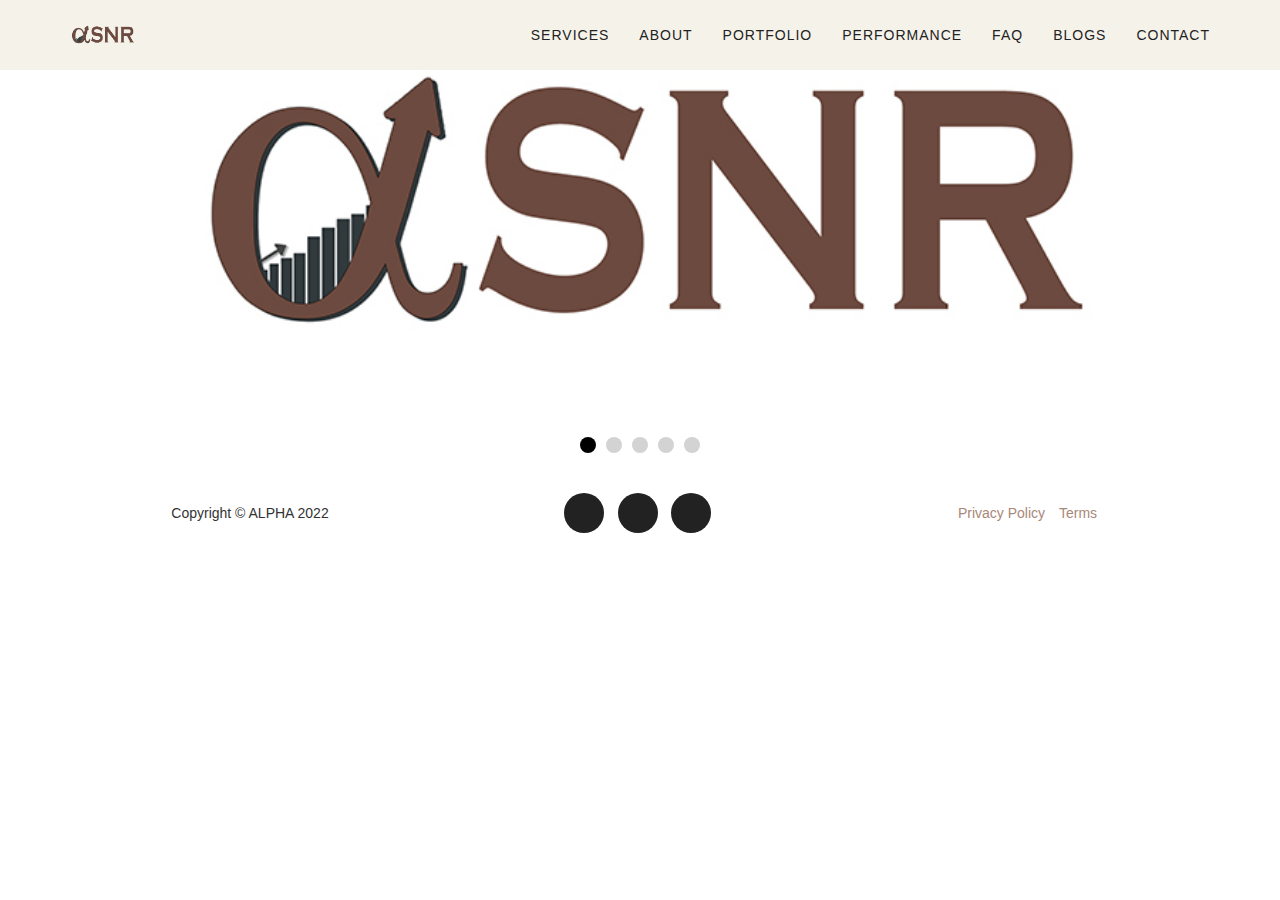
==== commit dfbb5240: "snr" ====
--- a/index.html
+++ b/index.html
@@ -15,6 +15,7 @@
     <link rel="stylesheet" href="./style2.css">
     <link rel="stylesheet" href="./style3.css">
     <link rel="stylesheet" href="./style4.css">
+    <link rel="stylesheet" href="./slider.css">
 
 </head>
 
@@ -58,10 +59,10 @@
                         <a class="page-scroll" href="Performance.html">Performance</a>
                     </li>
                     <li class="">
-                        <a class="page-scroll" href="#FAQ">FAQ</a>
+                        <a class="page-scroll" href="Faq.html">FAQ</a>
                     </li>
                     <li class="">
-                        <a class="page-scroll" href="#Blogs">Blogs</a>
+                        <a class="page-scroll" href="Blogs.html">Blogs</a>
                     </li>
                     <li class="">
                         <a class="page-scroll" href="contact.html">Contact</a>
@@ -83,178 +84,31 @@
 
         <!-- Header -->
         <header>
-            <div class="container">
-                <div class="intro-text">
-                    <div class="intro-lead-in">SNR INVESTMENT ADVISORS</div>
-                    <div class="intro-heading">INVEST TO SUCCESS</div>
-                    <a href="#services" class="page-scroll btn btn-xl">Services</a>
-                </div>
+            <div id="slider">  
+            <div class="slides">  
+              <img src="./img/slider/1.jpeg.jpg" width="100%" />
+             </div>
+              
+              <div class="slides">  
+              <img src="https://blog.cognifit.com/wp-content/uploads/2019/11/hiking-900x300.jpg" width="100%" />
             </div>
+              
+              <div class="slides">  
+              <img src="https://travelfree.info/wp-content/uploads/2018/02/croatia-waterfall-in-deep-forest-of-Cr-12755165-900x300.jpg" width="100%" />
+            </div> 
+              
+               <div class="slides">  
+              <img src="https://www.piemonturismo.it/site/wp-content/uploads/2014/07/13-laghi-grande.jpg" width="100%" />
+            </div> 
+              
+            <div class="slides">  
+              <img src="https://improvephotography.com/wp-content/uploads/2017/09/Julian-Baird-20170914-3-900px.jpg" width="100%" />
+            </div>  
+              
+              <div id="dot"><span class="dot"></span><span class="dot"></span><span class="dot"></span><span class="dot"></span><span class="dot"></span></div>
+             </div>
+              <script  src="./slider.js"></script>
         </header>
-        
-         <!-- Team Section -->
-         <section id="team" class="bg-light-gray">
-            <div class="container">
-                <div class="row">
-                    <div class="col-lg-12 text-center">
-                        <h2 class="section-heading">Our Amazing Team</h2>
-                        <h3 class="section-subheading text-muted">CONTRIBUTORS</h3>
-                    </div>
-                </div>
-                <div class="row">
-                    <div class="col-sm-4">
-                        <div class="team-member">
-                            <img src="http://www.mycatspace.com/wp-content/uploads/2013/08/adopting-a-cat.jpg"
-                                class="img-responsive img-circle" alt="">
-                            <h4>MR. ABC</h4>
-                            <p class="text-muted">Lead Designer</p>
-                            <ul class="list-inline social-buttons">
-                                <li><a href="#"><i class="fa fa-twitter"></i></a>
-                                </li>
-                                <li><a href="#"><i class="fa fa-facebook"></i></a>
-                                </li>
-                                <li><a href="#"><i class="fa fa-linkedin"></i></a>
-                                </li>
-                            </ul>
-                        </div>
-                    </div>
-                    <div class="col-sm-4">
-                        <div class="team-member">
-                            <img src="http://www.mycatspace.com/wp-content/uploads/2013/08/adopting-a-cat.jpg"
-                                class="img-responsive img-circle" alt="">
-                            <h4>MR. XYZ</h4>
-                            <p class="text-muted">Lead Marketer</p>
-                            <ul class="list-inline social-buttons">
-                                <li><a href="#"><i class="fa fa-twitter"></i></a>
-                                </li>
-                                <li><a href="#"><i class="fa fa-facebook"></i></a>
-                                </li>
-                                <li><a href="#"><i class="fa fa-linkedin"></i></a>
-                                </li>
-                            </ul>
-                        </div>
-                    </div>
-                    <div class="col-sm-4">
-                        <div class="team-member">
-                            <img src="http://www.mycatspace.com/wp-content/uploads/2013/08/adopting-a-cat.jpg"
-                                class="img-responsive img-circle" alt="">
-                            <h4>MR. HELLO</h4>
-                            <p class="text-muted">Lead Developer</p>
-                            <ul class="list-inline social-buttons">
-                                <li><a href="#"><i class="fa fa-twitter"></i></a>
-                                </li>
-                                <li><a href="#"><i class="fa fa-facebook"></i></a>
-                                </li>
-                                <li><a href="#"><i class="fa fa-linkedin"></i></a>
-                                </li>
-                            </ul>
-                        </div>
-                    </div>
-                </div>
-                <div class="row">
-                    <div class="col-lg-8 col-lg-offset-2 text-center">
-                        <p class="large text-muted">Lorem ipsum dolor sit amet, consectetur adipisicing elit. Aut eaque,
-                            laboriosam veritatis, quos non quis ad perspiciatis, totam corporis ea, alias ut unde.</p>
-                    </div>
-                </div>
-            </div>
-        </section>
-
-            <!-- FAQ -->
-            <section id="FAQ">
-            <div class="faq">
-            <h2>Frequently Asked Questions</h2>
-            <div class="accordion">
-            <div class="accordion-item">
-             <button id="accordion-button-1" aria-expanded="false"><span class="accordion-title">What is equity?</span><span class="icon" aria-hidden="true"></span></button>
-               <div class="accordion-content">
-                <p>Lorem ipsum dolor sit amet, consectetur adipiscing elit, sed do eiusmod tempor incididunt ut labore et dolore magna aliqua.</p>
-                </div>
-           </div>
-               <div class="accordion-item">
-              <button id="accordion-button-2" aria-expanded="false"><span class="accordion-title">What is Mutual funds?</span><span class="icon" aria-hidden="true"></span></button>
-               <div class="accordion-content">
-                <p>Lorem ipsum dolor sit amet, consectetur adipiscing elit, sed do eiusmod tempor incididunt ut labore et dolore magna aliqua. Elementum sagittis vitae et leo duis ut. Ut tortor pretium viverra suspendisse potenti.</p>
-               </div>
-              </div>
-           <div class="accordion-item">
-              <button id="accordion-button-3" aria-expanded="false"><span class="accordion-title">What is T+1 settlement?</span><span class="icon" aria-hidden="true"></span></button>
-                <div class="accordion-content">
-                  <p>Lorem ipsum dolor sit amet, consectetur adipiscing elit, sed do eiusmod tempor incididunt ut labore et dolore magna aliqua. Elementum sagittis vitae et leo duis ut. Ut tortor pretium viverra suspendisse potenti.</p>
-               </div>
-           </div>
-              <div class="accordion-item">
-               <button id="accordion-button-4" aria-expanded="false"><span class="accordion-title">What is ELSS?</span><span class="icon" aria-hidden="true"></span></button>
-               <div class="accordion-content">
-                  <p>Lorem ipsum dolor sit amet, consectetur adipiscing elit, sed do eiusmod tempor incididunt ut labore et dolore magna aliqua. Elementum sagittis vitae et leo duis ut. Ut tortor pretium viverra suspendisse potenti.</p>
-              </div>
-              </div>
-              <div class="accordion-item">
-               <button id="accordion-button-5" aria-expanded="false"><span class="accordion-title">What is SIP?</span><span class="icon" aria-hidden="true"></span></button>
-             <div class="accordion-content">
-                  <p>Lorem ipsum dolor sit amet, consectetur adipiscing elit, sed do eiusmod tempor incididunt ut labore et dolore magna aliqua. Elementum sagittis vitae et leo duis ut. Ut tortor pretium viverra suspendisse potenti.</p>
-                </div>
-                  </div>
-                   </div>
-             </div>
-             </section>
-        <script src='https://code.jquery.com/jquery-3.2.1.min.js'></script><script  src="./script4.js"></script>
-
-         <!-- Blogs Section -->
-         <section id="Blogs" class="bg-light-gray">
-            <div class="container">
-                <div class="row">
-                    <div class="col-lg-12 text-center">
-                        <h2 class="section-heading">Blogs</h2>
-                    </div>
-                </div>
-                <div class="blog-slider">
-                    <div class="blog-slider__wrp swiper-wrapper">
-                      <div class="blog-slider__item swiper-slide">
-                        <div class="blog-slider__img">
-                          
-                          <img src="1.jpg" alt="">
-                        </div>
-                        <div class="blog-slider__content">
-                          <span class="blog-slider__code">15 April 2022</span>
-                          <div class="blog-slider__title">Lorem Ipsum Dolor</div>
-                          <div class="blog-slider__text">Lorem ipsum dolor sit amet consectetur, adipisicing elit. Recusandae voluptate repellendus magni illo ea animi? </div>
-                          <a href="#" class="blog-slider__button">READ MORE</a>
-                        </div>
-                      </div>
-                      <div class="blog-slider__item swiper-slide">
-                        <div class="blog-slider__img">
-                          <img src="2.jpeg" alt="">
-                        </div>
-                        <div class="blog-slider__content">
-                          <span class="blog-slider__code">15 April 2022</span>
-                          <div class="blog-slider__title">Lorem Ipsum Dolor2</div>
-                          <div class="blog-slider__text">Lorem ipsum dolor sit amet consectetur, adipisicing elit. Recusandae voluptate repellendus magni illo ea animi?</div>
-                          <a href="#" class="blog-slider__button">READ MORE</a>
-                        </div>
-                      </div>
-                      
-                      <div class="blog-slider__item swiper-slide">
-                        <div class="blog-slider__img">
-                          <img src="3.jpg" alt="">
-                        </div>
-                        <div class="blog-slider__content">
-                          <span class="blog-slider__code">15 April 2022</span>
-                          <div class="blog-slider__title">Lorem Ipsum Dolor</div>
-                          <div class="blog-slider__text">Lorem ipsum dolor sit amet consectetur, adipisicing elit. Recusandae voluptate repellendus magni illo ea animi?</div>
-                          <a href="#" class="blog-slider__button">READ MORE</a>
-                        </div>
-                      </div>
-                      
-                    </div>
-                    <div class="blog-slider__pagination"></div>
-                  </div>
-            </div>   
-        
-        </section>
-        <script src='https://cdnjs.cloudflare.com/ajax/libs/jquery/3.3.1/jquery.min.js'></script>
-        <script src='https://cdnjs.cloudflare.com/ajax/libs/Swiper/4.3.5/js/swiper.min.js'></script>
-        <script  src="script2.js"></script>
 
         <footer>
             <div class="container">
--- a/style.css
+++ b/style.css
@@ -242,7 +242,7 @@
 
 .navbar-logo {
     padding-top: 7px;
-    width: 40px;
+    width: 65px;
     object-fit: contain;
 
 }
@@ -295,7 +295,7 @@
     text-align: center;
     color: #222;
     background-attachment: scroll;
-    background-image: url(charts2.jpeg);
+    background-color: #fff;
     background-position: center center;
     background-repeat: none;
     -webkit-background-size: cover;
--- a/slider.css
+++ b/slider.css
@@ -0,0 +1,65 @@
+*{
+    margin:0;
+    padding:0;
+    box-sizing:border-box;
+  }
+  @keyframes fade{
+    from{
+      opacity:0.4;
+    }
+    to{
+      opacity:1;
+    }
+  }
+  
+  body{
+    background:#eeeee;
+  }
+  
+  #slider{
+    margin:0 auto;
+    width:100%;
+    overflow:hidden;
+  }
+  
+  .slides{
+    overflow:hidden;
+    animation-name:fade;
+    animation-duration:1s;
+    display:none;
+  }
+  
+  img{
+    width:100%;
+  }
+  
+  #dot{
+    margin:0 auto;
+    text-align:center;
+  }
+  .dot{
+    display:inline-block;
+    border-radius:90%;
+    background:#d3d3d3;
+    padding:8px;
+    margin:10px 5px;
+  }
+  
+  .active{
+    background:black;
+  }
+  
+  @media (max-width:567px){
+    #slider{
+      width:100%;
+  
+    }
+  }
+  
+  #heading{
+    display:block;
+    text-align:center;
+    font-size:2em;
+    margin:10px 0px;
+  
+  }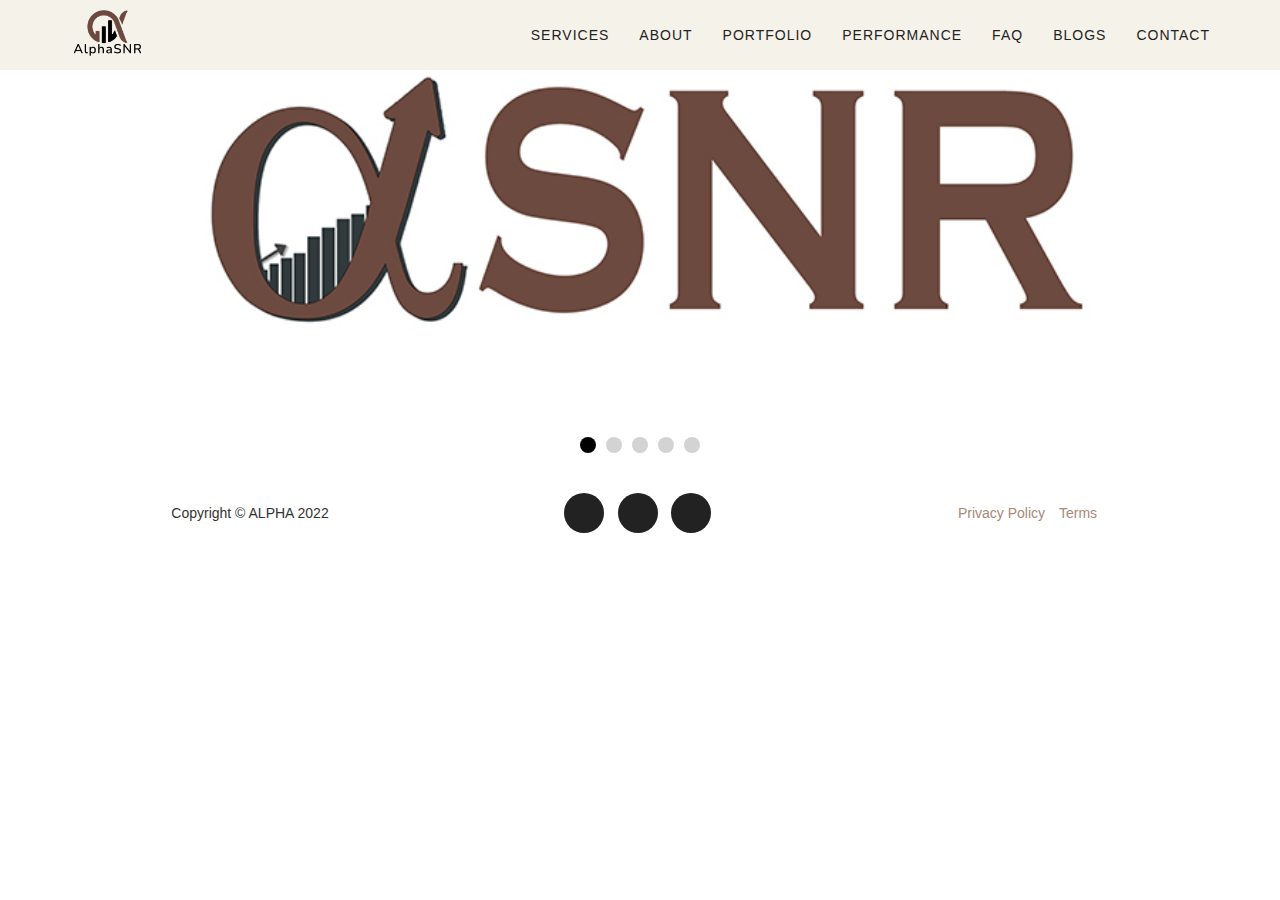
==== commit 21dd2ec6: "logo" ====
--- a/index.html
+++ b/index.html
@@ -4,7 +4,7 @@
 <head>
     <meta charset="UTF-8">
     <title>SNR INVESTMENT ADVISORS</title>
-    <link rel="icon" href="alpha SNR LOGO.png" type="image/icon type">
+    <link rel="icon" href="alpha logo.png" type="image/icon type">
     <link rel='stylesheet' href='https://ajax.googleapis.com/ajax/libs/jqueryui/1.11.2/themes/smoothness/jquery-ui.css'>
     <link rel='stylesheet' href='https://maxcdn.bootstrapcdn.com/bootstrap/3.2.0/css/bootstrap.min.css'>
     <link rel='stylesheet'
--- a/style.css
+++ b/style.css
@@ -241,8 +241,8 @@
 }
 
 .navbar-logo {
-    padding-top: 7px;
-    width: 65px;
+    padding-top: 0px;
+    width: 75px;
     object-fit: contain;
 
 }
